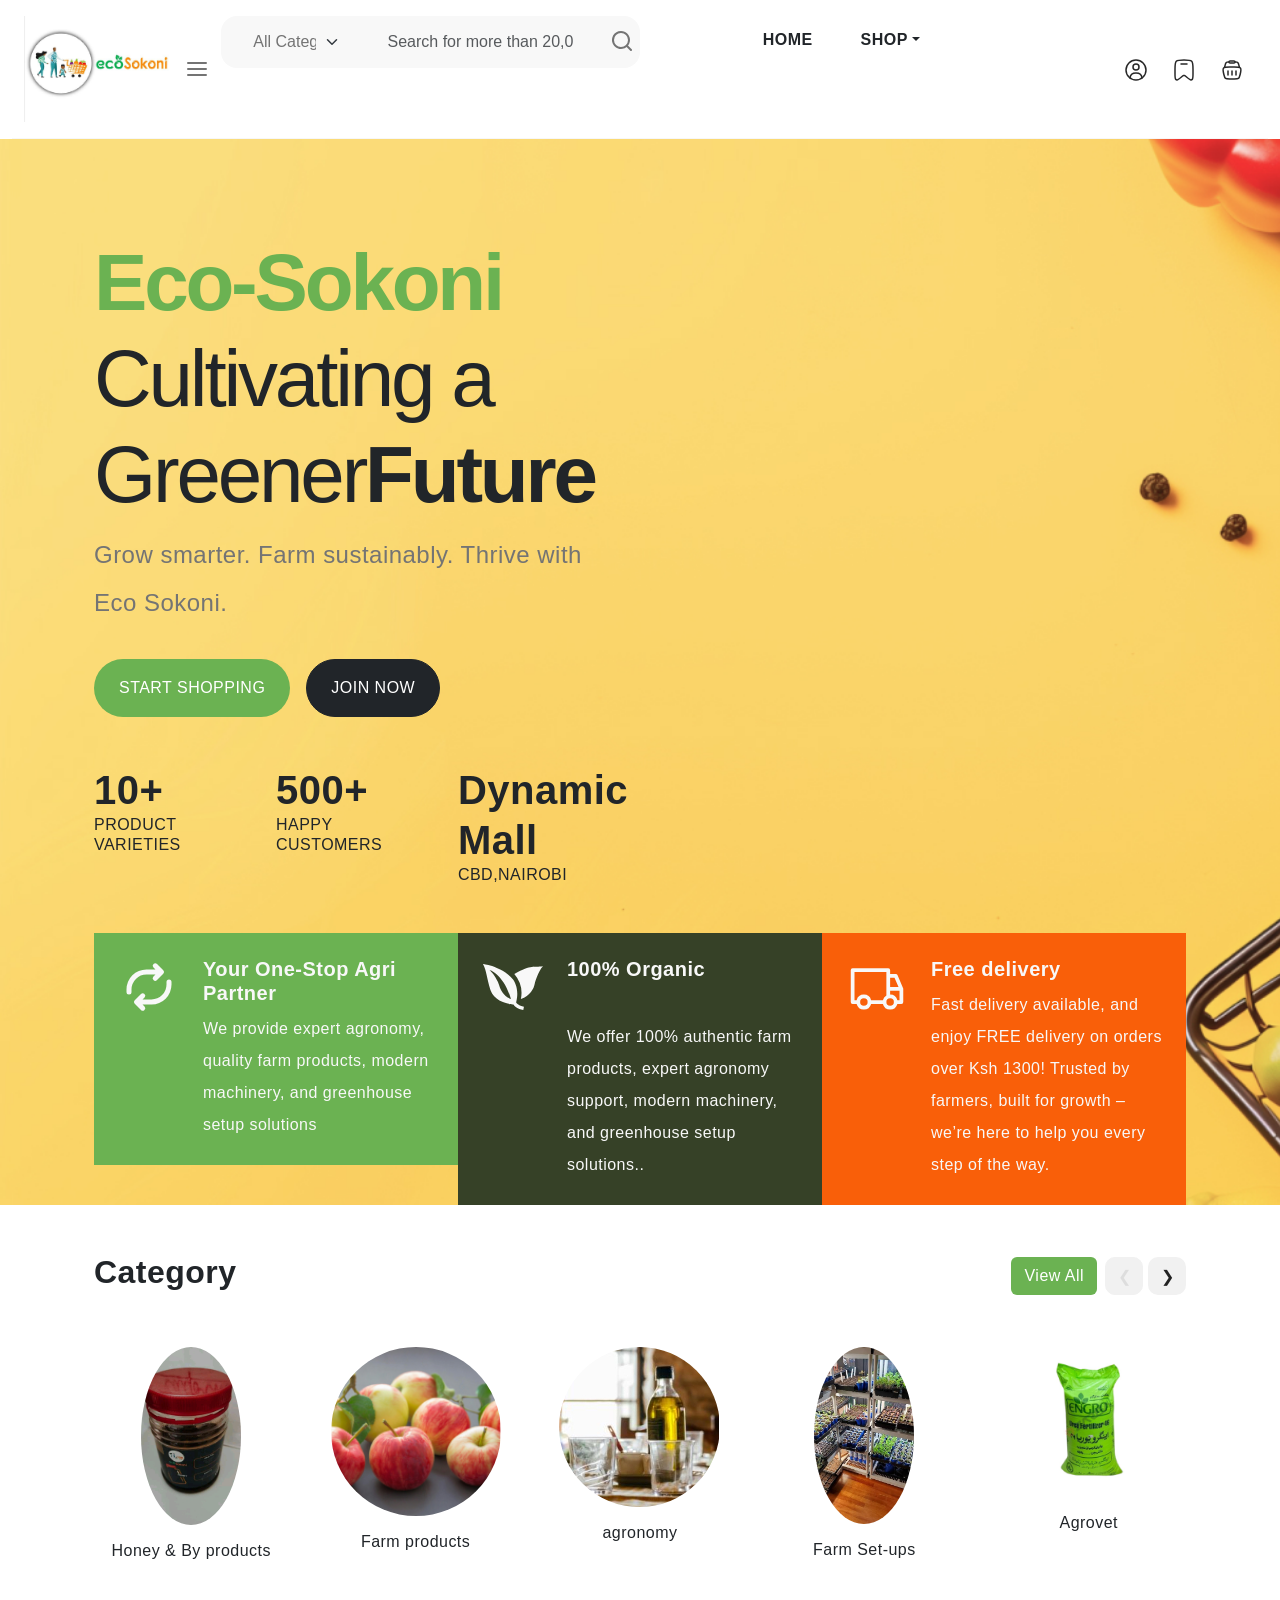
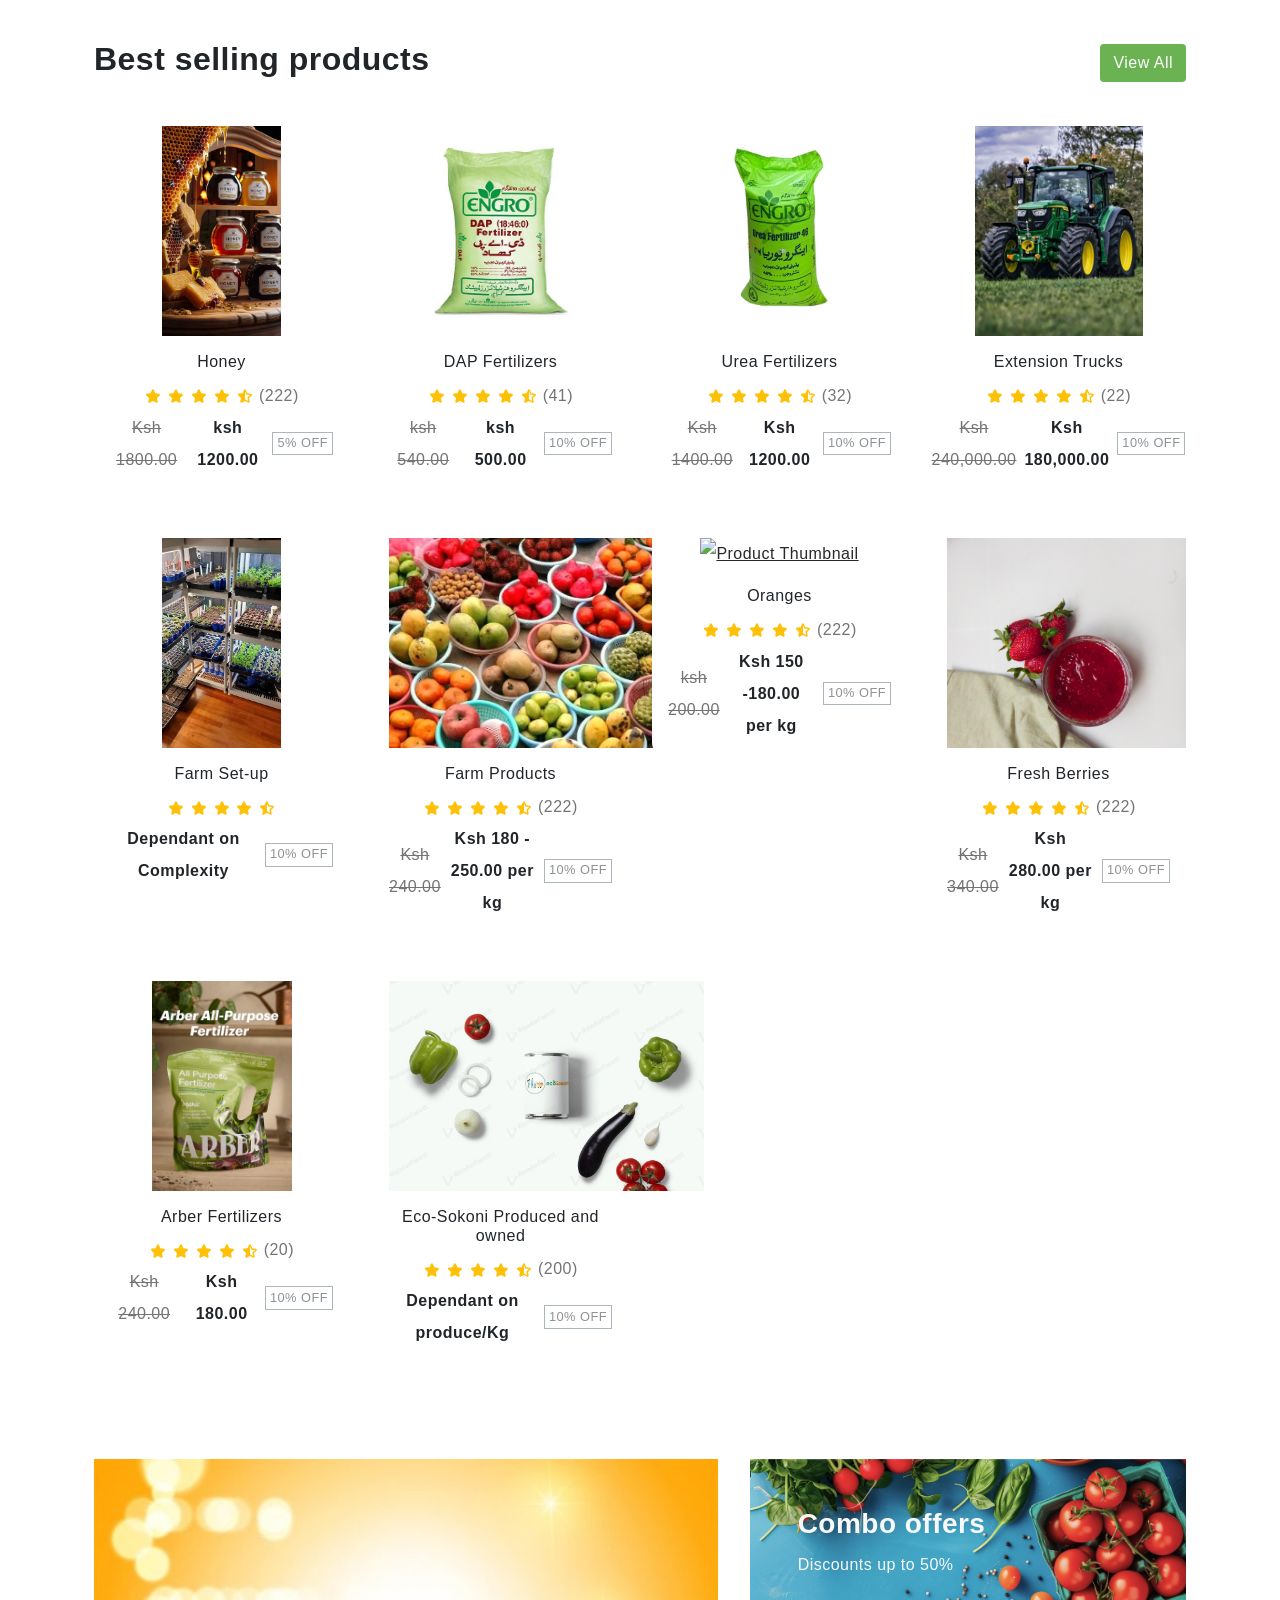
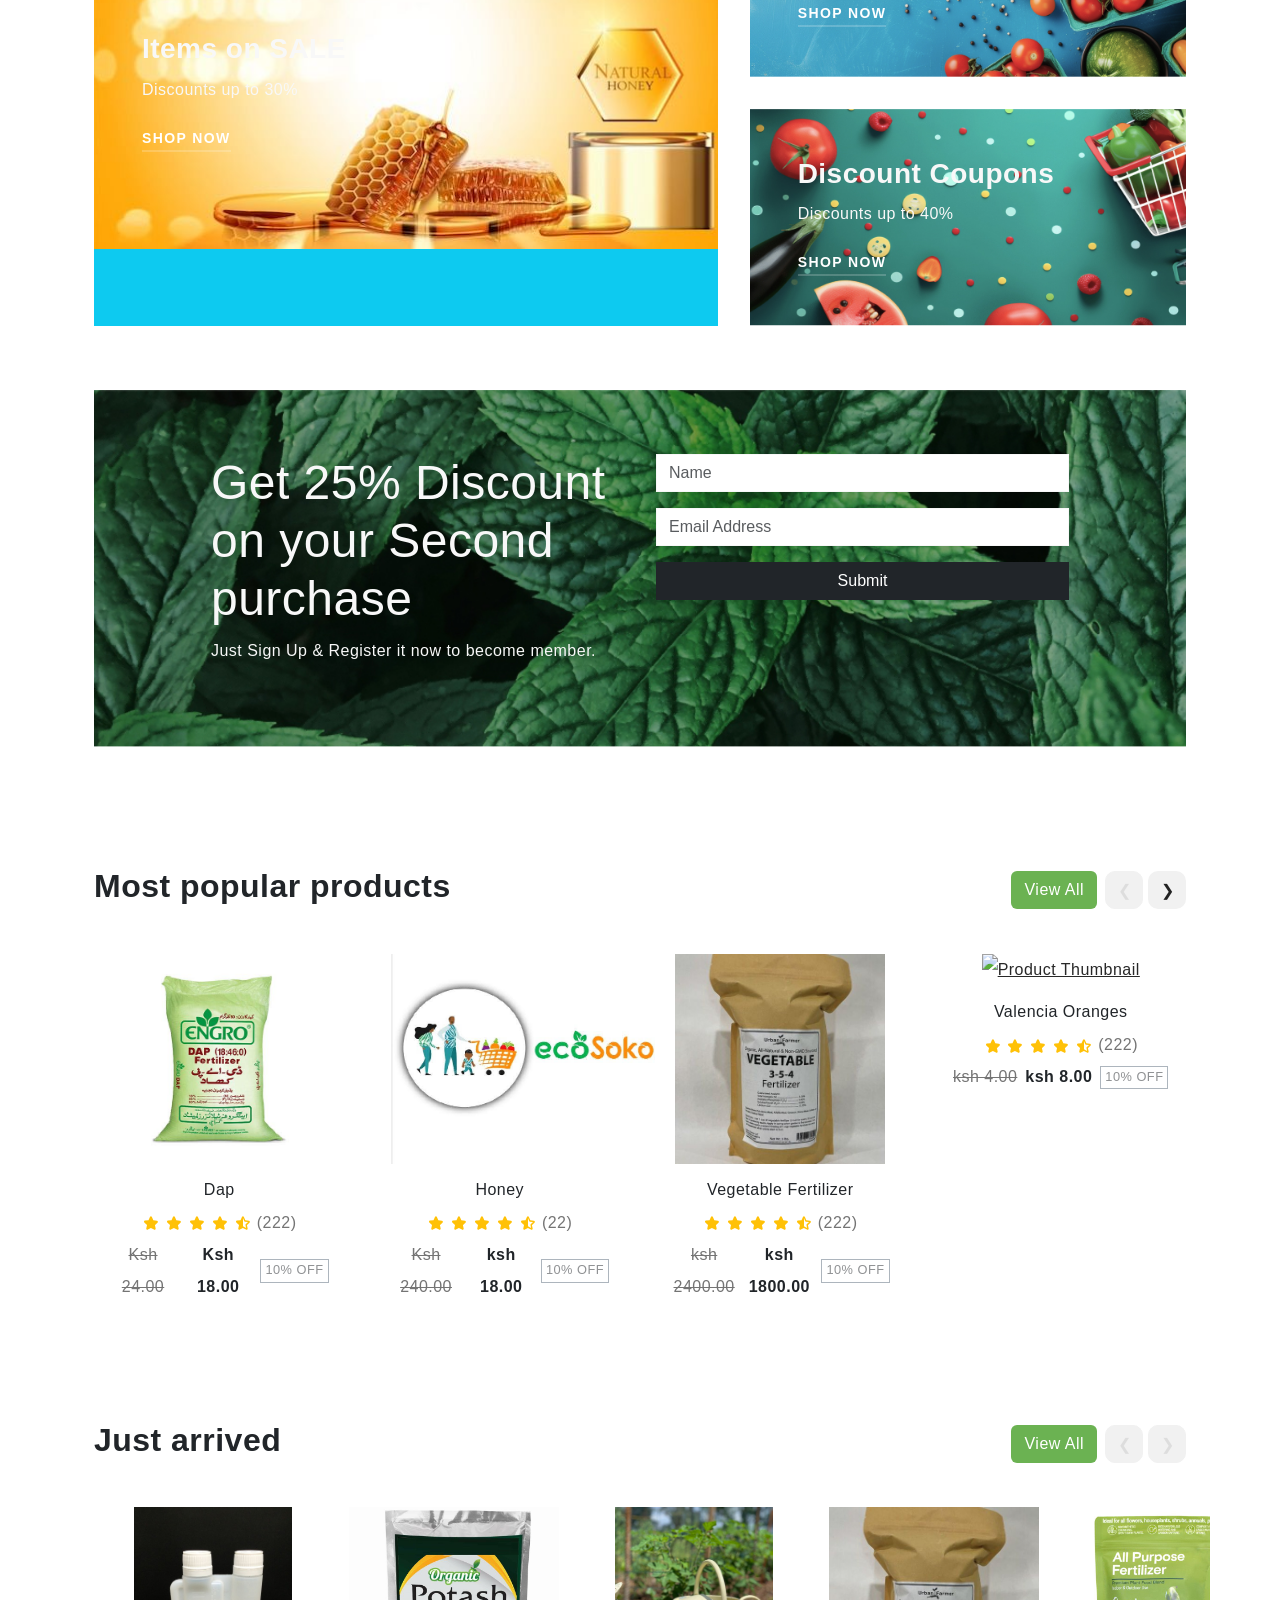
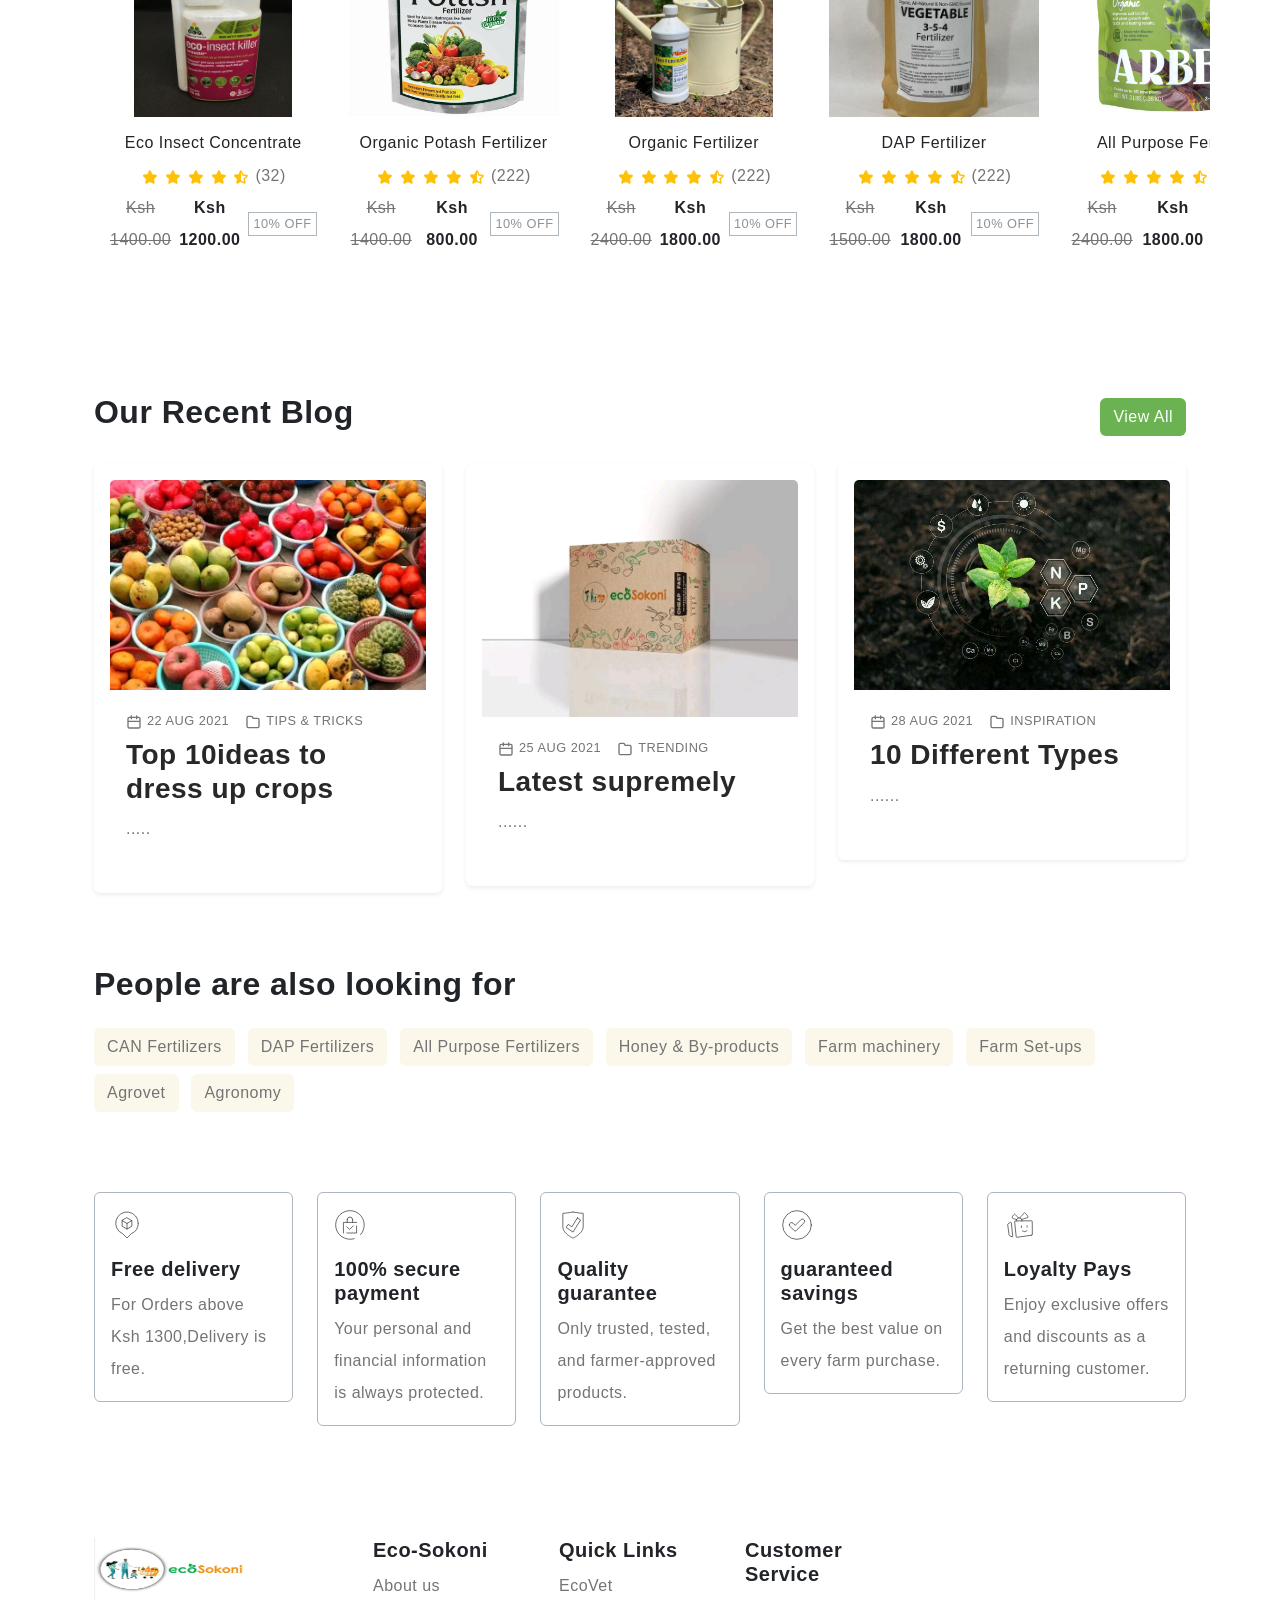
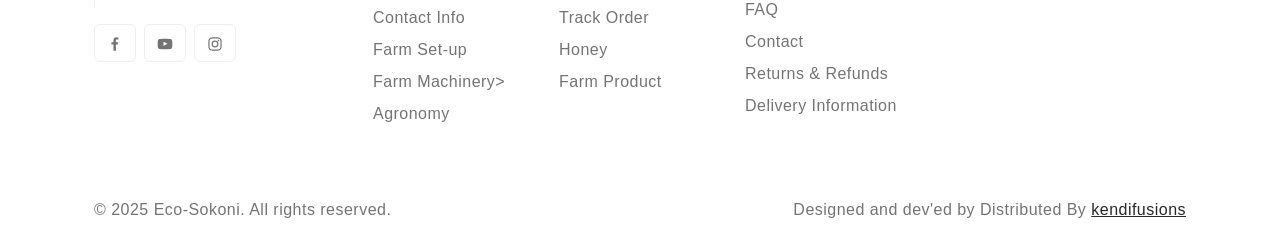
==== index.html @ 6b437567 "eco-sokoni" ====
<!DOCTYPE html>
<html lang="en">
  <head>
    <title>Eco-Sokoni</title>
    <meta charset="utf-8">
    <meta http-equiv="X-UA-Compatible" content="IE=edge">
    <meta name="viewport" content="width=device-width, initial-scale=1.0">
    <meta name="format-detection" content="telephone=no">
    <meta name="apple-mobile-web-app-capable" content="yes">
    <meta name="author" content="">
    <meta name="keywords" content="">
    <meta name="description" content="">

    <link rel="stylesheet" href="https://cdn.jsdelivr.net/npm/swiper@9/swiper-bundle.min.css">
    <link href="https://cdn.jsdelivr.net/npm/bootstrap@5.3.0-alpha3/dist/css/bootstrap.min.css" rel="stylesheet" integrity="sha384-KK94CHFLLe+nY2dmCWGMq91rCGa5gtU4mk92HdvYe+M/SXH301p5ILy+dN9+nJOZ" crossorigin="anonymous">
    <link rel="stylesheet" type="text/css" href="css/vendor.css">
    <link rel="stylesheet" type="text/css" href="css/style.css">

    <link rel="preconnect" href="https://fonts.googleapis.com">
    <link rel="preconnect" href="https://fonts.gstatic.com" crossorigin>
    <link href="https://fonts.googleapis.com/css2?family=Nunito:wght@400;700&family=Open+Sans:ital,wght@0,400;0,700;1,400;1,700&display=swap" rel="stylesheet">

  </head>
  <body>

    <svg xmlns="http://www.w3.org/2000/svg" style="display: none;">
      <defs>
        <symbol xmlns="http://www.w3.org/2000/svg" id="facebook" viewBox="0 0 24 24"><path fill="currentColor" d="M15.12 5.32H17V2.14A26.11 26.11 0 0 0 14.26 2c-2.72 0-4.58 1.66-4.58 4.7v2.62H6.61v3.56h3.07V22h3.68v-9.12h3.06l.46-3.56h-3.52V7.05c0-1.05.28-1.73 1.76-1.73Z"/></symbol>
        <symbol xmlns="http://www.w3.org/2000/svg" id="twitter" viewBox="0 0 24 24"><path fill="currentColor" d="M22.991 3.95a1 1 0 0 0-1.51-.86a7.48 7.48 0 0 1-1.874.794a5.152 5.152 0 0 0-3.374-1.242a5.232 5.232 0 0 0-5.223 5.063a11.032 11.032 0 0 1-6.814-3.924a1.012 1.012 0 0 0-.857-.365a.999.999 0 0 0-.785.5a5.276 5.276 0 0 0-.242 4.769l-.002.001a1.041 1.041 0 0 0-.496.89a3.042 3.042 0 0 0 .027.439a5.185 5.185 0 0 0 1.568 3.312a.998.998 0 0 0-.066.77a5.204 5.204 0 0 0 2.362 2.922a7.465 7.465 0 0 1-3.59.448A1 1 0 0 0 1.45 19.3a12.942 12.942 0 0 0 7.01 2.061a12.788 12.788 0 0 0 12.465-9.363a12.822 12.822 0 0 0 .535-3.646l-.001-.2a5.77 5.77 0 0 0 1.532-4.202Zm-3.306 3.212a.995.995 0 0 0-.234.702c.01.165.009.331.009.488a10.824 10.824 0 0 1-.454 3.08a10.685 10.685 0 0 1-10.546 7.93a10.938 10.938 0 0 1-2.55-.301a9.48 9.48 0 0 0 2.942-1.564a1 1 0 0 0-.602-1.786a3.208 3.208 0 0 1-2.214-.935q.224-.042.445-.105a1 1 0 0 0-.08-1.943a3.198 3.198 0 0 1-2.25-1.726a5.3 5.3 0 0 0 .545.046a1.02 1.02 0 0 0 .984-.696a1 1 0 0 0-.4-1.137a3.196 3.196 0 0 1-1.425-2.673c0-.066.002-.133.006-.198a13.014 13.014 0 0 0 8.21 3.48a1.02 1.02 0 0 0 .817-.36a1 1 0 0 0 .206-.867a3.157 3.157 0 0 1-.087-.729a3.23 3.23 0 0 1 3.226-3.226a3.184 3.184 0 0 1 2.345 1.02a.993.993 0 0 0 .921.298a9.27 9.27 0 0 0 1.212-.322a6.681 6.681 0 0 1-1.026 1.524Z"/></symbol>
        <symbol xmlns="http://www.w3.org/2000/svg" id="youtube" viewBox="0 0 24 24"><path fill="currentColor" d="M23 9.71a8.5 8.5 0 0 0-.91-4.13a2.92 2.92 0 0 0-1.72-1A78.36 78.36 0 0 0 12 4.27a78.45 78.45 0 0 0-8.34.3a2.87 2.87 0 0 0-1.46.74c-.9.83-1 2.25-1.1 3.45a48.29 48.29 0 0 0 0 6.48a9.55 9.55 0 0 0 .3 2a3.14 3.14 0 0 0 .71 1.36a2.86 2.86 0 0 0 1.49.78a45.18 45.18 0 0 0 6.5.33c3.5.05 6.57 0 10.2-.28a2.88 2.88 0 0 0 1.53-.78a2.49 2.49 0 0 0 .61-1a10.58 10.58 0 0 0 .52-3.4c.04-.56.04-3.94.04-4.54ZM9.74 14.85V8.66l5.92 3.11c-1.66.92-3.85 1.96-5.92 3.08Z"/></symbol>
        <symbol xmlns="http://www.w3.org/2000/svg" id="instagram" viewBox="0 0 24 24"><path fill="currentColor" d="M17.34 5.46a1.2 1.2 0 1 0 1.2 1.2a1.2 1.2 0 0 0-1.2-1.2Zm4.6 2.42a7.59 7.59 0 0 0-.46-2.43a4.94 4.94 0 0 0-1.16-1.77a4.7 4.7 0 0 0-1.77-1.15a7.3 7.3 0 0 0-2.43-.47C15.06 2 14.72 2 12 2s-3.06 0-4.12.06a7.3 7.3 0 0 0-2.43.47a4.78 4.78 0 0 0-1.77 1.15a4.7 4.7 0 0 0-1.15 1.77a7.3 7.3 0 0 0-.47 2.43C2 8.94 2 9.28 2 12s0 3.06.06 4.12a7.3 7.3 0 0 0 .47 2.43a4.7 4.7 0 0 0 1.15 1.77a4.78 4.78 0 0 0 1.77 1.15a7.3 7.3 0 0 0 2.43.47C8.94 22 9.28 22 12 22s3.06 0 4.12-.06a7.3 7.3 0 0 0 2.43-.47a4.7 4.7 0 0 0 1.77-1.15a4.85 4.85 0 0 0 1.16-1.77a7.59 7.59 0 0 0 .46-2.43c0-1.06.06-1.4.06-4.12s0-3.06-.06-4.12ZM20.14 16a5.61 5.61 0 0 1-.34 1.86a3.06 3.06 0 0 1-.75 1.15a3.19 3.19 0 0 1-1.15.75a5.61 5.61 0 0 1-1.86.34c-1 .05-1.37.06-4 .06s-3 0-4-.06a5.73 5.73 0 0 1-1.94-.3a3.27 3.27 0 0 1-1.1-.75a3 3 0 0 1-.74-1.15a5.54 5.54 0 0 1-.4-1.9c0-1-.06-1.37-.06-4s0-3 .06-4a5.54 5.54 0 0 1 .35-1.9A3 3 0 0 1 5 5a3.14 3.14 0 0 1 1.1-.8A5.73 5.73 0 0 1 8 3.86c1 0 1.37-.06 4-.06s3 0 4 .06a5.61 5.61 0 0 1 1.86.34a3.06 3.06 0 0 1 1.19.8a3.06 3.06 0 0 1 .75 1.1a5.61 5.61 0 0 1 .34 1.9c.05 1 .06 1.37.06 4s-.01 3-.06 4ZM12 6.87A5.13 5.13 0 1 0 17.14 12A5.12 5.12 0 0 0 12 6.87Zm0 8.46A3.33 3.33 0 1 1 15.33 12A3.33 3.33 0 0 1 12 15.33Z"/></symbol>
        <symbol xmlns="http://www.w3.org/2000/svg" id="amazon" viewBox="0 0 24 24"><path fill="currentColor" d="M1.04 17.52q.1-.16.32-.02a21.308 21.308 0 0 0 10.88 2.9a21.524 21.524 0 0 0 7.74-1.46q.1-.04.29-.12t.27-.12a.356.356 0 0 1 .47.12q.17.24-.11.44q-.36.26-.92.6a14.99 14.99 0 0 1-3.84 1.58A16.175 16.175 0 0 1 12 22a16.017 16.017 0 0 1-5.9-1.09a16.246 16.246 0 0 1-4.98-3.07a.273.273 0 0 1-.12-.2a.215.215 0 0 1 .04-.12Zm6.02-5.7a4.036 4.036 0 0 1 .68-2.36A4.197 4.197 0 0 1 9.6 7.98a10.063 10.063 0 0 1 2.66-.66q.54-.06 1.76-.16v-.34a3.562 3.562 0 0 0-.28-1.72a1.5 1.5 0 0 0-1.32-.6h-.16a2.189 2.189 0 0 0-1.14.42a1.64 1.64 0 0 0-.62 1a.508.508 0 0 1-.4.46L7.8 6.1q-.34-.08-.34-.36a.587.587 0 0 1 .02-.14a3.834 3.834 0 0 1 1.67-2.64A6.268 6.268 0 0 1 12.26 2h.5a5.054 5.054 0 0 1 3.56 1.18a3.81 3.81 0 0 1 .37.43a3.875 3.875 0 0 1 .27.41a2.098 2.098 0 0 1 .18.52q.08.34.12.47a2.856 2.856 0 0 1 .06.56q.02.43.02.51v4.84a2.868 2.868 0 0 0 .15.95a2.475 2.475 0 0 0 .29.62q.14.19.46.61a.599.599 0 0 1 .12.32a.346.346 0 0 1-.16.28q-1.66 1.44-1.8 1.56a.557.557 0 0 1-.58.04q-.28-.24-.49-.46t-.3-.32a4.466 4.466 0 0 1-.29-.39q-.2-.29-.28-.39a4.91 4.91 0 0 1-2.2 1.52a6.038 6.038 0 0 1-1.68.2a3.505 3.505 0 0 1-2.53-.95a3.553 3.553 0 0 1-.99-2.69Zm3.44-.4a1.895 1.895 0 0 0 .39 1.25a1.294 1.294 0 0 0 1.05.47a1.022 1.022 0 0 0 .17-.02a1.022 1.022 0 0 1 .15-.02a2.033 2.033 0 0 0 1.3-1.08a3.13 3.13 0 0 0 .33-.83a3.8 3.8 0 0 0 .12-.73q.01-.28.01-.92v-.5a7.287 7.287 0 0 0-1.76.16a2.144 2.144 0 0 0-1.76 2.22Zm8.4 6.44a.626.626 0 0 1 .12-.16a3.14 3.14 0 0 1 .96-.46a6.52 6.52 0 0 1 1.48-.22a1.195 1.195 0 0 1 .38.02q.9.08 1.08.3a.655.655 0 0 1 .08.36v.14a4.56 4.56 0 0 1-.38 1.65a3.84 3.84 0 0 1-1.06 1.53a.302.302 0 0 1-.18.08a.177.177 0 0 1-.08-.02q-.12-.06-.06-.22a7.632 7.632 0 0 0 .74-2.42a.513.513 0 0 0-.08-.32q-.2-.24-1.12-.24q-.34 0-.8.04q-.5.06-.92.12a.232.232 0 0 1-.16-.04a.065.065 0 0 1-.02-.08a.153.153 0 0 1 .02-.06Z"/></symbol>

        <symbol xmlns="http://www.w3.org/2000/svg" id="menu" viewBox="0 0 24 24"><path fill="currentColor" d="M2 6a1 1 0 0 1 1-1h18a1 1 0 1 1 0 2H3a1 1 0 0 1-1-1m0 6.032a1 1 0 0 1 1-1h18a1 1 0 1 1 0 2H3a1 1 0 0 1-1-1m1 5.033a1 1 0 1 0 0 2h18a1 1 0 0 0 0-2z"/></symbol>
        <symbol xmlns="http://www.w3.org/2000/svg" id="link" viewBox="0 0 24 24"><path fill="currentColor" d="M12 19a1 1 0 1 0-1-1a1 1 0 0 0 1 1Zm5 0a1 1 0 1 0-1-1a1 1 0 0 0 1 1Zm0-4a1 1 0 1 0-1-1a1 1 0 0 0 1 1Zm-5 0a1 1 0 1 0-1-1a1 1 0 0 0 1 1Zm7-12h-1V2a1 1 0 0 0-2 0v1H8V2a1 1 0 0 0-2 0v1H5a3 3 0 0 0-3 3v14a3 3 0 0 0 3 3h14a3 3 0 0 0 3-3V6a3 3 0 0 0-3-3Zm1 17a1 1 0 0 1-1 1H5a1 1 0 0 1-1-1v-9h16Zm0-11H4V6a1 1 0 0 1 1-1h1v1a1 1 0 0 0 2 0V5h8v1a1 1 0 0 0 2 0V5h1a1 1 0 0 1 1 1ZM7 15a1 1 0 1 0-1-1a1 1 0 0 0 1 1Zm0 4a1 1 0 1 0-1-1a1 1 0 0 0 1 1Z"/></symbol>
        <symbol xmlns="http://www.w3.org/2000/svg" id="arrow-right" viewBox="0 0 24 24"><path fill="currentColor" d="M17.92 11.62a1 1 0 0 0-.21-.33l-5-5a1 1 0 0 0-1.42 1.42l3.3 3.29H7a1 1 0 0 0 0 2h7.59l-3.3 3.29a1 1 0 0 0 0 1.42a1 1 0 0 0 1.42 0l5-5a1 1 0 0 0 .21-.33a1 1 0 0 0 0-.76Z"/></symbol>
        <symbol xmlns="http://www.w3.org/2000/svg" id="category" viewBox="0 0 24 24"><path fill="currentColor" d="M19 5.5h-6.28l-.32-1a3 3 0 0 0-2.84-2H5a3 3 0 0 0-3 3v13a3 3 0 0 0 3 3h14a3 3 0 0 0 3-3v-10a3 3 0 0 0-3-3Zm1 13a1 1 0 0 1-1 1H5a1 1 0 0 1-1-1v-13a1 1 0 0 1 1-1h4.56a1 1 0 0 1 .95.68l.54 1.64a1 1 0 0 0 .95.68h7a1 1 0 0 1 1 1Z"/></symbol>
        <symbol xmlns="http://www.w3.org/2000/svg" id="calendar" viewBox="0 0 24 24"><path fill="currentColor" d="M19 4h-2V3a1 1 0 0 0-2 0v1H9V3a1 1 0 0 0-2 0v1H5a3 3 0 0 0-3 3v12a3 3 0 0 0 3 3h14a3 3 0 0 0 3-3V7a3 3 0 0 0-3-3Zm1 15a1 1 0 0 1-1 1H5a1 1 0 0 1-1-1v-7h16Zm0-9H4V7a1 1 0 0 1 1-1h2v1a1 1 0 0 0 2 0V6h6v1a1 1 0 0 0 2 0V6h2a1 1 0 0 1 1 1Z"/></symbol>
        <symbol xmlns="http://www.w3.org/2000/svg" id="heart" viewBox="0 0 24 24"><path fill="currentColor" d="M20.16 4.61A6.27 6.27 0 0 0 12 4a6.27 6.27 0 0 0-8.16 9.48l7.45 7.45a1 1 0 0 0 1.42 0l7.45-7.45a6.27 6.27 0 0 0 0-8.87Zm-1.41 7.46L12 18.81l-6.75-6.74a4.28 4.28 0 0 1 3-7.3a4.25 4.25 0 0 1 3 1.25a1 1 0 0 0 1.42 0a4.27 4.27 0 0 1 6 6.05Z"/></symbol>
        <symbol xmlns="http://www.w3.org/2000/svg" id="plus" viewBox="0 0 24 24"><path fill="currentColor" d="M19 11h-6V5a1 1 0 0 0-2 0v6H5a1 1 0 0 0 0 2h6v6a1 1 0 0 0 2 0v-6h6a1 1 0 0 0 0-2Z"/></symbol>
        <symbol xmlns="http://www.w3.org/2000/svg" id="minus" viewBox="0 0 24 24"><path fill="currentColor" d="M19 11H5a1 1 0 0 0 0 2h14a1 1 0 0 0 0-2Z"/></symbol>
        <symbol xmlns="http://www.w3.org/2000/svg" id="cart" viewBox="0 0 24 24"><path fill="currentColor" d="M8.5 19a1.5 1.5 0 1 0 1.5 1.5A1.5 1.5 0 0 0 8.5 19ZM19 16H7a1 1 0 0 1 0-2h8.491a3.013 3.013 0 0 0 2.885-2.176l1.585-5.55A1 1 0 0 0 19 5H6.74a3.007 3.007 0 0 0-2.82-2H3a1 1 0 0 0 0 2h.921a1.005 1.005 0 0 1 .962.725l.155.545v.005l1.641 5.742A3 3 0 0 0 7 18h12a1 1 0 0 0 0-2Zm-1.326-9l-1.22 4.274a1.005 1.005 0 0 1-.963.726H8.754l-.255-.892L7.326 7ZM16.5 19a1.5 1.5 0 1 0 1.5 1.5a1.5 1.5 0 0 0-1.5-1.5Z"/></symbol>
        <symbol xmlns="http://www.w3.org/2000/svg" id="check" viewBox="0 0 24 24"><path fill="currentColor" d="M18.71 7.21a1 1 0 0 0-1.42 0l-7.45 7.46l-3.13-3.14A1 1 0 1 0 5.29 13l3.84 3.84a1 1 0 0 0 1.42 0l8.16-8.16a1 1 0 0 0 0-1.47Z"/></symbol>
        <symbol xmlns="http://www.w3.org/2000/svg" id="trash" viewBox="0 0 24 24"><path fill="currentColor" d="M10 18a1 1 0 0 0 1-1v-6a1 1 0 0 0-2 0v6a1 1 0 0 0 1 1ZM20 6h-4V5a3 3 0 0 0-3-3h-2a3 3 0 0 0-3 3v1H4a1 1 0 0 0 0 2h1v11a3 3 0 0 0 3 3h8a3 3 0 0 0 3-3V8h1a1 1 0 0 0 0-2ZM10 5a1 1 0 0 1 1-1h2a1 1 0 0 1 1 1v1h-4Zm7 14a1 1 0 0 1-1 1H8a1 1 0 0 1-1-1V8h10Zm-3-1a1 1 0 0 0 1-1v-6a1 1 0 0 0-2 0v6a1 1 0 0 0 1 1Z"/></symbol>
        <symbol xmlns="http://www.w3.org/2000/svg" id="search" viewBox="0 0 24 24"><path fill="currentColor" d="M21.71 20.29L18 16.61A9 9 0 1 0 16.61 18l3.68 3.68a1 1 0 0 0 1.42 0a1 1 0 0 0 0-1.39ZM11 18a7 7 0 1 1 7-7a7 7 0 0 1-7 7Z"/></symbol>
        <symbol xmlns="http://www.w3.org/2000/svg" id="close" viewBox="0 0 15 15"><path fill="currentColor" d="M7.953 3.788a.5.5 0 0 0-.906 0L6.08 5.85l-2.154.33a.5.5 0 0 0-.283.843l1.574 1.613l-.373 2.284a.5.5 0 0 0 .736.518l1.92-1.063l1.921 1.063a.5.5 0 0 0 .736-.519l-.373-2.283l1.574-1.613a.5.5 0 0 0-.283-.844L8.921 5.85l-.968-2.062Z"/></symbol>
        
        <symbol xmlns="http://www.w3.org/2000/svg" id="package" viewBox="0 0 48 48"><path fill="none" stroke="currentColor" stroke-linecap="round" stroke-linejoin="round" d="m24 13.264l7.288 4.21L24 21.681l-7.288-4.209Z"/><path fill="none" stroke="currentColor" stroke-linecap="round" stroke-linejoin="round" d="M16.712 17.473v8.418L24 30.101l7.288-4.21v-8.418M24 30.1v-8.418"/><path fill="none" stroke="currentColor" stroke-linecap="round" stroke-linejoin="round" d="M40.905 21.405a16.905 16.905 0 1 0-23.389 15.611L24 43.5l6.484-6.484a16.906 16.906 0 0 0 10.42-15.611"/></symbol>
        <symbol xmlns="http://www.w3.org/2000/svg" id="secure" viewBox="0 0 48 48"><path fill="none" stroke="currentColor" stroke-linecap="round" stroke-linejoin="round" d="M14.134 36V20.11h19.732M19.279 36h14.587V25.45"/><path fill="none" stroke="currentColor" stroke-linecap="round" stroke-linejoin="round" d="m19.246 26.606l4.135 4.135l5.373-5.372m-8.934-9.282a4.087 4.087 0 1 1 8.174 0m0 0v4.023m-8.172-4.108v4.108"/><path fill="none" stroke="currentColor" stroke-linecap="round" stroke-linejoin="round" d="M30.288 44.566a21.516 21.516 0 1 1 9.69-6.18"/></symbol>
        <symbol xmlns="http://www.w3.org/2000/svg" id="quality" viewBox="0 0 48 48"><path fill="none" stroke="currentColor" stroke-linecap="round" stroke-linejoin="round" d="m30.59 13.45l4.77 2.94L24 34.68l-10.33-7l3.11-4.6l5.52 3.71l8.26-13.38Z"/><path fill="none" stroke="currentColor" stroke-linecap="round" stroke-linejoin="round" d="M24 4.5s-11.26 2-15.25 2v20a11.16 11.16 0 0 0 .8 4.1a15 15 0 0 0 2 3.61a22 22 0 0 0 2.81 3.07a34.47 34.47 0 0 0 3 2.48a34 34 0 0 0 2.89 1.86c1 .59 1.71 1 2.13 1.19l1 .49a1.44 1.44 0 0 0 1.24 0l1-.49c.42-.2 1.13-.6 2.13-1.19a34 34 0 0 0 2.89-1.86a34.47 34.47 0 0 0 3-2.48a22 22 0 0 0 2.81-3.07a15 15 0 0 0 2-3.61a11.16 11.16 0 0 0 .8-4.1v-20c-3.99.03-15.25-2-15.25-2"/></symbol>
        <symbol xmlns="http://www.w3.org/2000/svg" id="savings" viewBox="0 0 48 48"><circle cx="24" cy="24" r="21.5" fill="none" stroke="currentColor" stroke-linecap="round" stroke-linejoin="round"/><path fill="none" stroke="currentColor" stroke-linecap="round" stroke-linejoin="round" d="M12.5 23.684a3.298 3.298 0 0 1 5.63-2.332l3.212 3.212h0l8.53-8.53a3.298 3.298 0 0 1 5.628 2.333h0c0 .875-.348 1.714-.966 2.333L22.983 32.25a2.321 2.321 0 0 1-3.283 0l-6.234-6.233a3.298 3.298 0 0 1-.966-2.333"/></symbol>
        <symbol xmlns="http://www.w3.org/2000/svg" id="offers" viewBox="0 0 48 48"><path fill="none" stroke="currentColor" stroke-linecap="round" stroke-linejoin="round" d="m41.556 39.297l-22.022 3.11a1.097 1.097 0 0 1-1.245-.97l-2.352-22.311a1.097 1.097 0 0 1 1.08-1.213l24.238-.229a1.097 1.097 0 0 1 1.108 1.09l.137 19.429c.004.55-.4 1.017-.944 1.094M26.1 25.258v2.579m8.494-2.731v2.175"/><path fill="none" stroke="currentColor" stroke-linecap="round" stroke-linejoin="round" d="M34.343 32.346c-1.437.828-1.926 1.198-2.774 1.988c-1.19-.457-2.284-1.228-3.797-1.456m-15.953 8.721l-3.49-1.6a1.12 1.12 0 0 1-.643-.863L5.511 23.593c-.056-.4.108-.8.43-1.046l3.15-2.406a1.257 1.257 0 0 1 2.014.874l1.966 19.69a.887.887 0 0 1-1.252.894m11.989-28.112c.214-.456.964-1.716 2.76-3.618c3.108-3.323 4.26-4.288 4.26-4.288s1.42.75 3.27 3.109c1.876 2.358 1.93 3.832 1.93 3.832s.67-.08-4.797 1.688c-3.055.991-4.368 1.152-4.931 1.152"/><path fill="none" stroke="currentColor" stroke-linecap="round" stroke-linejoin="round" d="M26.97 17.828v-.054c0-.884-.241-1.715-.67-2.412c-.563-.91-1.447-1.608-2.492-1.876a3.58 3.58 0 0 0-1.072-.16c-.429 0-.858.053-1.233.214c-1.152.348-2.063 1.18-2.573 2.278a4.747 4.747 0 0 0-.428 1.956v.134"/><path fill="none" stroke="currentColor" stroke-linecap="round" stroke-linejoin="round" d="M18.93 15.818c-.562-.107-1.5-.349-3.135-.884c-2.304-.75-3.43-1.528-3.43-1.528s-.456-1.393 1.045-3.296s2.653-2.52 2.653-2.52s.911.778 3.43 3.485c1.26 1.313 1.796 2.09 2.01 2.465h.027"/></symbol>
        
        <symbol xmlns="http://www.w3.org/2000/svg" id="delivery" viewBox="0 0 32 32"><path fill="currentColor" d="m29.92 16.61l-3-7A1 1 0 0 0 26 9h-3V7a1 1 0 0 0-1-1H3a1 1 0 0 0-1 1v17a1 1 0 0 0 1 1h2.14a4 4 0 0 0 7.72 0h6.28a4 4 0 0 0 7.72 0H29a1 1 0 0 0 1-1v-7a1 1 0 0 0-.08-.39M23 11h2.34l2.14 5H23ZM9 26a2 2 0 1 1 2-2a2 2 0 0 1-2 2m10.14-3h-6.28a4 4 0 0 0-7.72 0H4V8h17v12.56A4 4 0 0 0 19.14 23M23 26a2 2 0 1 1 2-2a2 2 0 0 1-2 2m5-3h-1.14A4 4 0 0 0 23 20v-2h5Z"/></symbol>
        <symbol xmlns="http://www.w3.org/2000/svg" id="organic" viewBox="0 0 24 24"><path fill="currentColor" d="M0 2.84c1.402 2.71 1.445 5.241 2.977 10.4c1.855 5.341 8.703 5.701 9.21 5.711c.46.726 1.513 1.704 3.926 2.21l.268-1.272c-2.082-.436-2.844-1.239-3.106-1.68l-.005.006c.087-.484 1.523-5.377-1.323-9.352C7.182 3.583 0 2.84 0 2.84m24 .84c-3.898.611-4.293-.92-11.473 3.093a11.879 11.879 0 0 1 2.625 10.05c3.723-1.486 5.166-3.976 5.606-6.466c0 0 1.27-4.716 3.242-6.677M12.527 6.773l-.002-.002v.004zM2.643 5.22s5.422 1.426 8.543 11.543c-2.945-.889-4.203-3.796-4.63-5.168h.006a15.863 15.863 0 0 0-3.92-6.375z"/></symbol>
        <symbol xmlns="http://www.w3.org/2000/svg" id="fresh" viewBox="0 0 24 24"><g fill="none"><path d="M24 0v24H0V0zM12.594 23.258l-.012.002l-.071.035l-.02.004l-.014-.004l-.071-.036c-.01-.003-.019 0-.024.006l-.004.01l-.017.428l.005.02l.01.013l.104.074l.015.004l.012-.004l.104-.074l.012-.016l.004-.017l-.017-.427c-.002-.01-.009-.017-.016-.018m.264-.113l-.014.002l-.184.093l-.01.01l-.003.011l.018.43l.005.012l.008.008l.201.092c.012.004.023 0 .029-.008l.004-.014l-.034-.614c-.003-.012-.01-.02-.02-.022m-.715.002a.023.023 0 0 0-.027.006l-.006.014l-.034.614c0 .012.007.02.017.024l.015-.002l.201-.093l.01-.008l.003-.011l.018-.43l-.003-.012l-.01-.01z"/><path fill="currentColor" d="M20 9a1 1 0 0 1 1 1v1a8 8 0 0 1-8 8H9.414l.793.793a1 1 0 0 1-1.414 1.414l-2.496-2.496a.997.997 0 0 1-.287-.567L6 17.991a.996.996 0 0 1 .237-.638l.056-.06l2.5-2.5a1 1 0 0 1 1.414 1.414L9.414 17H13a6 6 0 0 0 6-6v-1a1 1 0 0 1 1-1m-4.793-6.207l2.5 2.5a1 1 0 0 1 0 1.414l-2.5 2.5a1 1 0 1 1-1.414-1.414L14.586 7H11a6 6 0 0 0-6 6v1a1 1 0 1 1-2 0v-1a8 8 0 0 1 8-8h3.586l-.793-.793a1 1 0 0 1 1.414-1.414"/></g></symbol>

        <symbol xmlns="http://www.w3.org/2000/svg" id="star-full" viewBox="0 0 24 24"><path fill="currentColor" d="m3.1 11.3l3.6 3.3l-1 4.6c-.1.6.1 1.2.6 1.5c.2.2.5.3.8.3c.2 0 .4 0 .6-.1c0 0 .1 0 .1-.1l4.1-2.3l4.1 2.3s.1 0 .1.1c.5.2 1.1.2 1.5-.1c.5-.3.7-.9.6-1.5l-1-4.6c.4-.3 1-.9 1.6-1.5l1.9-1.7l.1-.1c.4-.4.5-1 .3-1.5s-.6-.9-1.2-1h-.1l-4.7-.5l-1.9-4.3s0-.1-.1-.1c-.1-.7-.6-1-1.1-1c-.5 0-1 .3-1.3.8c0 0 0 .1-.1.1L8.7 8.2L4 8.7h-.1c-.5.1-1 .5-1.2 1c-.1.6 0 1.2.4 1.6"/></symbol>
        <symbol xmlns="http://www.w3.org/2000/svg" id="star-half" viewBox="0 0 24 24"><path fill="currentColor" d="m3.1 11.3l3.6 3.3l-1 4.6c-.1.6.1 1.2.6 1.5c.2.2.5.3.8.3c.2 0 .4 0 .6-.1c0 0 .1 0 .1-.1l4.1-2.3l4.1 2.3s.1 0 .1.1c.5.2 1.1.2 1.5-.1c.5-.3.7-.9.6-1.5l-1-4.6c.4-.3 1-.9 1.6-1.5l1.9-1.7l.1-.1c.4-.4.5-1 .3-1.5s-.6-.9-1.2-1h-.1l-4.7-.5l-1.9-4.3s0-.1-.1-.1c-.1-.7-.6-1-1.1-1c-.5 0-1 .3-1.3.8c0 0 0 .1-.1.1L8.7 8.2L4 8.7h-.1c-.5.1-1 .5-1.2 1c-.1.6 0 1.2.4 1.6m8.9 5V5.8l1.7 3.8c.1.3.5.5.8.6l4.2.5l-3.1 2.8c-.3.2-.4.6-.3 1c0 .2.5 2.2.8 4.1l-3.6-2.1c-.2-.2-.3-.2-.5-.2"/></symbol>

        <symbol xmlns="http://www.w3.org/2000/svg" id="user" viewBox="0 0 24 24"><g fill="none" stroke="currentColor" stroke-width="1.5"><circle cx="12" cy="9" r="3"/><circle cx="12" cy="12" r="10"/><path stroke-linecap="round" d="M17.97 20c-.16-2.892-1.045-5-5.97-5s-5.81 2.108-5.97 5"/></g></symbol>
        <symbol xmlns="http://www.w3.org/2000/svg" id="wishlist" viewBox="0 0 24 24"><g fill="none" stroke="currentColor" stroke-width="1.5"><path d="M21 16.09v-4.992c0-4.29 0-6.433-1.318-7.766C18.364 2 16.242 2 12 2C7.757 2 5.636 2 4.318 3.332C3 4.665 3 6.81 3 11.098v4.993c0 3.096 0 4.645.734 5.321c.35.323.792.526 1.263.58c.987.113 2.14-.907 4.445-2.946c1.02-.901 1.529-1.352 2.118-1.47c.29-.06.59-.06.88 0c.59.118 1.099.569 2.118 1.47c2.305 2.039 3.458 3.059 4.445 2.945c.47-.053.913-.256 1.263-.579c.734-.676.734-2.224.734-5.321Z"/><path stroke-linecap="round" d="M15 6H9"/></g></symbol>
        <symbol xmlns="http://www.w3.org/2000/svg" id="shopping-bag" viewBox="0 0 24 24"><g fill="none" stroke="currentColor" stroke-width="1.5"><path d="M3.864 16.455c-.858-3.432-1.287-5.147-.386-6.301C4.378 9 6.148 9 9.685 9h4.63c3.538 0 5.306 0 6.207 1.154c.901 1.153.472 2.87-.386 6.301c-.546 2.183-.818 3.274-1.632 3.91c-.814.635-1.939.635-4.189.635h-4.63c-2.25 0-3.375 0-4.189-.635c-.814-.636-1.087-1.727-1.632-3.91Z"/><path d="m19.5 9.5l-.71-2.605c-.274-1.005-.411-1.507-.692-1.886A2.5 2.5 0 0 0 17 4.172C16.56 4 16.04 4 15 4M4.5 9.5l.71-2.605c.274-1.005.411-1.507.692-1.886A2.5 2.5 0 0 1 7 4.172C7.44 4 7.96 4 9 4"/><path d="M9 4a1 1 0 0 1 1-1h4a1 1 0 1 1 0 2h-4a1 1 0 0 1-1-1Z"/><path stroke-linecap="round" stroke-linejoin="round" d="M8 13v4m8-4v4m-4-4v4"/></g></symbol>

        <symbol xmlns="http://www.w3.org/2000/svg" id="Honey" viewBox="0 0 48 48"><g fill="currentColor" fill-rule="evenodd" clip-rule="evenodd"><path d="M18.88 7.566a1 1 0 0 1 1 1v6.6a1 1 0 1 1-2 0v-6.6a1 1 0 0 1 1-1"/><path d="M11.78 13.905c1.13-.27 2.283-.065 3.48.553c.975.505 1.667.736 2.206.847c.538.112.966.114 1.483.114v2h-.02c-.516 0-1.12 0-1.868-.155c-.757-.157-1.622-.462-2.72-1.03c-.878-.453-1.54-.517-2.096-.384c-.584.14-1.201.53-1.912 1.264c-1.632 1.688-2.139 3.426-2.316 4.762c-.1 1.644.197 4.89 1.668 8.063c.5 1.08 1.21 2.57 2.076 3.737c.432.582.866 1.03 1.283 1.306c.405.267.741.34 1.046.288c3.123-.538 3.71-.551 4.319-.551h1.037v2H18.38c-.422 0-.92 0-3.95.522c-.94.162-1.787-.127-2.488-.59c-.689-.455-1.284-1.106-1.787-1.783c-1.005-1.353-1.791-3.024-2.284-4.088c-1.638-3.532-1.972-7.137-1.848-9.064l.003-.032l.004-.032c.212-1.644.844-3.839 2.866-5.928c.845-.874 1.783-1.556 2.885-1.82"/><path d="M14.64 11.41c1.496 1.431 2.307 3.166 2.307 4.51a1 1 0 1 0 2 0c0-2.05-1.168-4.275-2.925-5.956C14.244 8.265 11.743 7 8.896 7a1 1 0 0 0 0 2c2.244 0 4.268.999 5.743 2.41"/><path d="M8.574 7.009a1 1 0 0 1 1.116.868c.492 3.93 3.945 6 6.734 7.115a1 1 0 0 1-.743 1.857c-2.869-1.147-7.335-3.604-7.975-8.724a1 1 0 0 1 .868-1.116m17.188 6.894c-1.152-.264-2.334-.066-3.57.548c-1.02.506-1.747.74-2.317.853c-.57.113-1.022.115-1.56.115a1 1 0 0 0 0 2h.019c.537 0 1.16 0 1.93-.153c.781-.155 1.676-.458 2.816-1.024c.924-.458 1.632-.528 2.236-.39c.626.144 1.277.542 2.017 1.277c1.716 1.703 2.235 3.452 2.414 4.784a1 1 0 0 0 1.982-.266c-.222-1.653-.884-3.85-2.987-5.938c-.881-.874-1.85-1.548-2.98-1.806m.945 20.377a1 1 0 0 0-1.414.027c-.757.786-1.393 1.05-1.931.962c-3.252-.538-3.86-.55-4.485-.55a1 1 0 0 0 0 2h.028c.447 0 .967 0 4.13.523c1.522.252 2.785-.599 3.699-1.548a1 1 0 0 0-.027-1.415"/><path d="M32.65 16.103c-1.003 1.81-1.263 3.709-.864 4.992a1 1 0 1 1-1.91.594c-.609-1.959-.153-4.43 1.025-6.556c1.193-2.152 3.206-4.101 5.925-4.947a1 1 0 1 1 .594 1.91c-2.143.666-3.78 2.222-4.77 4.007"/><path d="M34.719 17.379c-1.168 1.71-2.748 2.793-4.073 3.013a1 1 0 1 0 .326 1.973c2.023-.335 4.027-1.851 5.398-3.858c1.388-2.032 2.227-4.706 1.762-7.515a1 1 0 1 0-1.974.326c.367 2.214-.288 4.375-1.44 6.06"/><path d="M31.78 23a2.5 2.5 0 1 0 0 5a2.5 2.5 0 0 0 0-5m-4.5 2.5a4.5 4.5 0 1 1 9 0a4.5 4.5 0 0 1-9 0"/><path d="M37.845 18.09a4.5 4.5 0 0 1 2.716 5.755a1 1 0 1 1-1.883-.675a2.5 2.5 0 1 0-4.706-1.69a1 1 0 0 1-1.882-.675a4.5 4.5 0 0 1 5.755-2.715"/><path d="M36.253 23.176a4.501 4.501 0 0 1 3.822 8.014a1 1 0 1 1-1.144-1.64a2.5 2.5 0 1 0-3.008-3.99a1 1 0 1 1-1.262-1.552a4.501 4.501 0 0 1 1.592-.832M27.78 29a2.5 2.5 0 1 0 0 5a2.5 2.5 0 0 0 0-5m-4.5 2.5a4.5 4.5 0 1 1 9 0a4.5 4.5 0 0 1-9 0"/><path d="M35.78 29a2.5 2.5 0 1 0 0 5a2.5 2.5 0 0 0 0-5m-4.5 2.5a4.5 4.5 0 1 1 9 0a4.5 4.5 0 0 1-9 0"/><path d="M31.78 35a2.5 2.5 0 1 0 0 5a2.5 2.5 0 0 0 0-5m-4.5 2.5a4.5 4.5 0 1 1 9 0a4.5 4.5 0 0 1-9 0"/><path d="M37.834 33.966a1 1 0 0 1 1.278-.606a4.5 4.5 0 1 1-4.675 7.44a1 1 0 1 1 1.405-1.423a2.5 2.5 0 1 0 2.598-4.133a1 1 0 0 1-.606-1.278"/></g></symbol>
        <symbol xmlns="http://www.w3.org/2000/svg" id="Candles" viewBox="0 0 48 48"><g fill="none"><path d="M0 0h48v48H0z"/><path fill="currentColor" fill-rule="evenodd" d="M10 5a1 1 0 0 1 1-1h18.571a1 1 0 0 1 .559.17l7.428 5A1 1 0 0 1 38 10v33a1 1 0 0 1-1 1H18.429a1 1 0 0 1-.559-.17l-7.428-5A1 1 0 0 1 10 38zm2 1.878v2.494a2 2 0 0 0 .168.802l1.985 4.539a1 1 0 0 0 1.67.258l.682-.781A2 2 0 0 0 17 12.873v-2.63zM19 11v31h17V11zm14.723-2h-14.99l-4.456-3h14.99zM36 23a8 8 0 1 0-16 0a8 8 0 0 0 16 0M17 40.833V16.61a2.964 2.964 0 0 1-2 .702v22.175zm-4-2.692V16.5h.012a2.997 2.997 0 0 1-.691-.986L12 14.781v22.687zM28 17a6 6 0 1 0 0 12a6 6 0 0 0 0-12m-4 5a1 1 0 0 1 1-1h6v2h-6a1 1 0 0 1-1-1m2 3a1 1 0 0 1 1-1h2v2h-2a1 1 0 0 1-1-1" clip-rule="evenodd"/></g></symbol>
        <symbol xmlns="http://www.w3.org/2000/svg" id="canned" viewBox="0 0 32 32"><g fill="none"><g fill="currentColor" clip-path="url(#fluentEmojiHighContrastCannedFood0)"><path d="M8 5.04h16v5.03h-2.239a7.977 7.977 0 0 0-5.771-2.46a7.977 7.977 0 0 0-5.771 2.46H8zm13.846 16.02H24v5.98H8v-5.98h2.134a7.978 7.978 0 0 0 5.856 2.55a7.978 7.978 0 0 0 5.856-2.55m-8.196-8.265a2.232 2.232 0 0 1-1.7-2.165h2.29c.71 0 1.344.333 1.752.852a2.232 2.232 0 0 1 1.768-.862h2.28a2.233 2.233 0 0 1-1.723 2.172a3.952 3.952 0 0 1-.757 7.828h-3.14c-2.18 0-3.95-1.77-3.95-3.95a3.954 3.954 0 0 1 3.18-3.875"/><path d="M3 3.52A3.52 3.52 0 0 1 6.52 0h18.3a3.52 3.52 0 0 1 2.17 6.292v19.5a3.532 3.532 0 0 1 1.35 2.778a3.52 3.52 0 0 1-3.52 3.52H6.52A3.52 3.52 0 0 1 3 28.57a3.54 3.54 0 0 1 2-3.185V6.696A3.52 3.52 0 0 1 3 3.52M24.82 2H6.52a1.52 1.52 0 1 0 0 3.04H7v22h-.48c-.84 0-1.52.69-1.52 1.53c0 .84.68 1.52 1.52 1.52h18.3c.84 0 1.52-.68 1.52-1.52c0-.78-.585-1.43-1.34-1.52V5.03A1.52 1.52 0 0 0 24.82 2"/></g><defs><clipPath id="fluentEmojiHighContrastCannedFood0"><path fill="#fff" d="M0 0h32v32H0z"/></clipPath></defs></g></symbol>
        <symbol xmlns="http://www.w3.org/2000/svg" id="breakfast" viewBox="0 0 2048 2048"><path fill="currentColor" d="M1408 592q-26 0-45-19t-19-45q0-51 19-98t56-83l79-80q38-38 38-91q0-26 19-45t45-19q26 0 45 19t19 45q0 51-19 98t-56 83l-79 80q-38 38-38 91q0 26-19 45t-45 19m-384 0q-26 0-45-19t-19-45q0-51 19-98t56-83l79-80q38-38 38-91q0-26 19-45t45-19q26 0 45 19t19 45q0 51-19 98t-56 83l-79 80q-38 38-38 91q0 26-19 45t-45 19m832 176q40 0 75 15t61 41t41 61t15 75v384q0 40-15 75t-41 61t-61 41t-75 15h-57q-2 7-3 13t-4 12v39q0 66-25 124t-69 102t-102 69t-124 25h-384q-78 0-144-35t-110-93H334q-66 0-124-25t-102-68t-69-102t-25-125v-64h256q0-79 30-149t83-122t122-83t149-30q30 0 58 5t56 14V640h1024v128zM654 1152q-53 0-99 20t-82 55t-55 81t-20 100h370v-228q-26-13-54-20t-60-8m-320 512h441q-7-29-7-64v-64H153q10 28 28 51t41 41t52 26t60 10m463 67v1l1 2v-1zm867-131V768H896v832q0 40 15 75t41 61t61 41t75 15h384q40 0 75-15t61-41t41-61t15-75m256-256V960q0-26-19-45t-45-19h-64v512h64q26 0 45-19t19-45"/></symbol>
        <symbol xmlns="http://www.w3.org/2000/svg" id="snacks" viewBox="0 0 48 48"><g fill="none" stroke="currentColor" stroke-linejoin="round" stroke-width="4"><path d="M6 14h36V8h-4l-2-4H12l-2 4H6z"/><path stroke-linecap="round" d="m36 44l2-30H10l2 30z"/></g></symbol>
        <symbol xmlns="http://www.w3.org/2000/svg" id="health" viewBox="0 0 24 24"><path fill="currentColor" d="M10.5 13H8v-3h2.5V7.5h3V10H16v3h-2.5v2.5h-3zM12 2L4 5v6.09c0 5.05 3.41 9.76 8 10.91c4.59-1.15 8-5.86 8-10.91V5zm6 9.09c0 4-2.55 7.7-6 8.83c-3.45-1.13-6-4.82-6-8.83v-4.7l6-2.25l6 2.25z"/></symbol>
        <symbol xmlns="http://www.w3.org/2000/svg" id="household" viewBox="0 0 14 14"><g fill="none" stroke="currentColor" stroke-linecap="round" stroke-linejoin="round"><path d="M12.36 6H1.64a1 1 0 0 0-1 1.13l.73 5.5a1 1 0 0 0 1 .87h9.24a1 1 0 0 0 1-.87l.73-5.5A1.001 1.001 0 0 0 12.36 6M4.5 8.5V11M7 8.5V11m2.5-2.5V11"/><path d="M9.48 1.54A2.79 2.79 0 0 1 11.78 4L12 6M2 6l.22-2a2.79 2.79 0 0 1 2.3-2.44"/><path d="M9.5 1.75A1.25 1.25 0 0 1 8.25 3h-2.5a1.25 1.25 0 0 1 0-2.5h2.5A1.25 1.25 0 0 1 9.5 1.75"/></g></symbol>
        <symbol xmlns="http://www.w3.org/2000/svg" id="personal" viewBox="0 0 24 24"><path fill="none" stroke="currentColor" stroke-linecap="round" stroke-linejoin="round" stroke-width="1.5" d="M22.012 14.74a3.504 3.504 0 0 1-7.008 0c0-2.628 3.5-7.009 3.5-7.009s3.508 4.381 3.508 7.009M9.998 9.233H3.99a2.002 2.002 0 0 0-2.002 2.002v10.013c0 1.106.896 2.002 2.002 2.002h6.008A2.002 2.002 0 0 0 12 21.248V11.235a2.002 2.002 0 0 0-2.002-2.002M4.766 6.23h4.456a.776.776 0 0 1 .778.775v2.228H3.99V7.005a.776.776 0 0 1 .776-.775M14 2.752l-.447-.895A2 2 0 0 0 11.764.75H2.989m4.005 13.489v4.005m-2.002-2.002h4.004M6.994.75v5.48"/></symbol>
      </defs>
    </svg>

    <div class="preloader-wrapper">
      <div class="preloader">
      </div>
    </div>

    <div class="offcanvas offcanvas-end" data-bs-scroll="true" tabindex="-1" id="offcanvasCart">
      <div class="offcanvas-header justify-content-center">
        <button type="button" class="btn-close" data-bs-dismiss="offcanvas" aria-label="Close"></button>
      </div>
      <div class="offcanvas-body">
        <div class="order-md-last">
          <h4 class="d-flex justify-content-between align-items-center mb-3">
            <span class="text-primary">Your cart</span>
            <span class="badge bg-primary rounded-pill">3</span>
          </h4>
         <!-- Cart Button -->
<button class="btn btn-dark cart-button" data-bs-toggle="offcanvas" data-bs-target="#cartSidebar" style="position: fixed; top: 1rem; right: 1rem; z-index: 1050;">
  🛒 Cart <span class="badge bg-light text-dark" id="cartCount">0</span>
</button>

<!-- Cart Sidebar -->
<div class="offcanvas offcanvas-end" tabindex="-1" id="cartSidebar">
  <div class="offcanvas-header">
    <h5 class="offcanvas-title">Shopping Cart</h5>
    <button type="button" class="btn-close" data-bs-dismiss="offcanvas"></button>
  </div>
  <div class="offcanvas-body d-flex flex-column">
    <ul class="list-group mb-3" id="cartItems"></ul>
    <div class="d-flex justify-content-between mb-3">
      <strong>Total:</strong>
      <strong id="cartTotal">Ksh 0.00</strong>
    </div>
    <button class="btn btn-success w-100">Checkout</button>
  </div>
</div>

  
          <button class="w-100 btn btn-primary btn-lg" type="submit">Continue to checkout</button>
        </div>
      </div>
    </div>
    
    <div class="offcanvas offcanvas-start" tabindex="-1" id="offcanvasNavbar">

      <div class="offcanvas-header justify-content-between">
        <h4 class="fw-normal text-uppercase fs-6">Menu</h4>
        <button type="button" class="btn-close" data-bs-dismiss="offcanvas" aria-label="Close"></button>
      </div>

      <div class="offcanvas-body">
    
        <ul class="navbar-nav justify-content-end menu-list list-unstyled d-flex gap-md-3 mb-0">
          <li class="nav-item border-dashed active">
            <a href="honey.html" class="nav-link d-flex align-items-center gap-3 text-dark p-2">
              <svg width="24" height="24" viewBox="0 0 24 24"><use xlink:href="#fruits"></use></svg>
              <span>Honey</span>
            </a>
          </li>
          <li class="nav-item border-dashed">
            <a href="organic.html" class="nav-link d-flex align-items-center gap-3 text-dark p-2">
              <svg width="24" height="24" viewBox="0 0 24 24"><use xlink:href="#dairy"></use></svg>
              <span>Farm products</span>
            </a>
          </li>
          <li class="nav-item border-dashed">
            <a href="agrovet.html" class="nav-link d-flex align-items-center gap-3 text-dark p-2">
              <svg width="24" height="24" viewBox="0 0 24 24"><use xlink:href="#meat"></use></svg>
              <span>Agrovet</span>
            </a>
          </li>
       
          </li>
          <li class="nav-item border-dashed">
            <a href="machinery.html" class="nav-link d-flex align-items-center gap-3 text-dark p-2">
              <svg width="24" height="24" viewBox="0 0 24 24"><use xlink:href="#canned"></use></svg>
              <span>Farm Machinery</span>
            </a>
          </li>
          <li class="nav-item border-dashed">
            <a href="Fset-up.html" class="nav-link d-flex align-items-center gap-3 text-dark p-2">
              <svg width="24" height="24" viewBox="0 0 24 24"><use xlink:href="#frozen"></use></svg>
              <span>Farm Set-up</span>
            </a>
          </li>
         
          <li class="nav-item border-dashed">
            <button class="btn btn-toggle dropdown-toggle position-relative w-100 d-flex justify-content-between align-items-center text-dark p-2" data-bs-toggle="collapse" data-bs-target="#beverages-collapse" aria-expanded="false">
              <div class="d-flex gap-3">
                <svg width="24" height="24" viewBox="0 0 24 24"><use xlink:href="#beverages"></use></svg>
                <span>Beverages</span>
              </div>
            </button>
            <div class="collapse" id="beverages-collapse">
              <ul class="btn-toggle-nav list-unstyled fw-normal ps-5 pb-1">
                <li class="border-bottom py-2"><a href="index.html" class="dropdown-item">Water</a></li>
                <li class="border-bottom py-2"><a href="index.html" class="dropdown-item">Juice</a></li>
                <li class="border-bottom py-2"><a href="index.html" class="dropdown-item">Soda</a></li>
                <li class="border-bottom py-2"><a href="index.html" class="dropdown-item">Tea</a></li>
              </ul>
            </div>
          </li>
         
         
          <li class="nav-item border-dashed">
            <a href="agronomy.html" class="nav-link d-flex align-items-center gap-3 text-dark p-2">
              <svg width="24" height="24" viewBox="0 0 24 24"><use xlink:href="#health"></use></svg>
              <span>Agronomy</span>
            </a>
          </li>
        
        </ul>
      
      </div>

    </div>

    <header>
      <div class="container-fluid">
        <div class="row py-3 border-bottom">
          
          <div class="col-sm-4 col-lg-2 text-center text-sm-start d-flex gap-3 justify-content-center justify-content-md-start">
            <div class="d-flex align-items-center my-3 my-sm-0">
              <a href="index.html">
                <img src="images/IMG-20200819-WA0207.jpg" alt="logo" class="img-fluid">
              </a>
            </div>
            <button class="navbar-toggler" type="button" data-bs-toggle="offcanvas" data-bs-target="#offcanvasNavbar"
              aria-controls="offcanvasNavbar">
              <svg width="24" height="24" viewBox="0 0 24 24"><use xlink:href="#menu"></use></svg>
            </button>
          </div>
          
          <div class="col-sm-6 offset-sm-2 offset-md-0 col-lg-4">
            <div class="search-bar row bg-light p-2 rounded-4">
              <div class="col-md-4 d-none d-md-block">
                <select class="form-select border-0 bg-transparent">
                  <option>All Categories</option>
                  <option value="1"><a href="honey.html">Honey & By Products</a> </option>
                  <option value="2"><a href="machinery.html">Farm marchinery</a></option>
                  <option value="3"> <a href="organic.html">Organic Produce</a></option>
                  <option value="4"><a href="agronomy.html">Agronomy</a></option>
                  <option value="5"><a href="Agrovet.html">Agrovet</a></option>
                  <option value="6"><a href="Fset-up.html">Farm set-up</a></option>
                </select>
              </div>
              <div class="col-11 col-md-7">
                <form id="search-form" class="text-center" action="index.html" method="post">
                  <input type="text" class="form-control border-0 bg-transparent" placeholder="Search for more than 20,000 products">
                </form>
              </div>
              <div class="col-1">
                <svg xmlns="http://www.w3.org/2000/svg" width="24" height="24" viewBox="0 0 24 24"><path fill="currentColor" d="M21.71 20.29L18 16.61A9 9 0 1 0 16.61 18l3.68 3.68a1 1 0 0 0 1.42 0a1 1 0 0 0 0-1.39ZM11 18a7 7 0 1 1 7-7a7 7 0 0 1-7 7Z"/></svg>
              </div>
            </div>
          </div>

          <div class="col-lg-4">
            <ul class="navbar-nav list-unstyled d-flex flex-row gap-3 gap-lg-5 justify-content-center flex-wrap align-items-center mb-0 fw-bold text-uppercase text-dark">
              <li class="nav-item active">
                <a href="index.html" class="nav-link">Home</a>
              </li>
              <li class="nav-item dropdown">
                <a class="nav-link dropdown-toggle pe-3" role="button" id="pages" data-bs-toggle="dropdown" aria-expanded="false">Shop</a>
                <ul class="dropdown-menu border-0 p-3 rounded-0 shadow" aria-labelledby="pages">
                  <li><a href="index.html" class="dropdown-item">Honey </a></li>
                  <li><a href="organic.html" class="dropdown-item">Farm Products </a></li>
                  <li><a href="agrovet.html" class="dropdown-item">Agrovet </a></li>
                  <li><a href="machinery.html" class="dropdown-item">Farm Machinery </a></li>
                  <li><a href="agronomy.html" class="dropdown-item">Agronomy </a></li>
                  <li><a href="index.html" class="dropdown-item">Farm set-up </a></li>
                  <li><a href="index.html" class="dropdown-item">Single Post </a></li>
                  <li><a href="cart.html" class="dropdown-item">Cart </a></li>
                  <li><a href="index.html" class="dropdown-item">Checkout </a></li>

                  <li><a href="contact.html" class="dropdown-item">Contact </a></li>
                  <li><a href="index.html" class="dropdown-item">My Account </a></li>
                  <li><a href="index.html" class="dropdown-item">404 Error </a></li>
                </ul>
              </li>
            </ul>
          </div>
          
          <div class="col-sm-8 col-lg-2 d-flex gap-5 align-items-center justify-content-center justify-content-sm-end">
            <ul class="d-flex justify-content-end list-unstyled m-0">
              <li>
                <a href="#" class="p-2 mx-1">
                  <svg width="24" height="24"><use xlink:href="#user"></use></svg>
                </a>
              </li>
              <li>
                <a href="#" class="p-2 mx-1">
                  <svg width="24" height="24"><use xlink:href="#wishlist"></use></svg>
                </a>
              </li>
              <li>
                <a href="#" class="p-2 mx-1" data-bs-toggle="offcanvas" data-bs-target="#offcanvasCart" aria-controls="offcanvasCart">
                  <svg width="24" height="24"><use xlink:href="#shopping-bag"></use></svg>
                </a>
              </li>
            </ul>
          </div>

        </div>
      </div>
    </header>
    
    <section style="background-image: url('images/banner-1.jpg');background-repeat: no-repeat;background-size: cover;">
      <div class="container-lg">
        <div class="row">
          <div class="col-lg-6 pt-5 mt-5">
            <h2 class="display-1 ls-1"><span class="fw-bold text-primary">Eco-Sokoni</span> Cultivating a Greener<span class="fw-bold">Future </span></h2>
            <p class="fs-4">Grow smarter. Farm sustainably. Thrive with Eco Sokoni.</p>
            <div class="d-flex gap-3">
              <a href="honey.html" class="btn btn-primary text-uppercase fs-6 rounded-pill px-4 py-3 mt-3">Start Shopping</a>
              <a href="contact.html" class="btn btn-dark text-uppercase fs-6 rounded-pill px-4 py-3 mt-3">Join Now</a>
            </div>
            <div class="row my-5">
              <div class="col">
                <div class="row text-dark">
                  <div class="col-auto"><p class="fs-1 fw-bold lh-sm mb-0">10+</p></div>
                  <div class="col"><p class="text-uppercase lh-sm mb-0">Product Varieties</p></div>
                </div>
              </div>
              <div class="col">
                <div class="row text-dark">
                  <div class="col-auto"><p class="fs-1 fw-bold lh-sm mb-0">500+</p></div>
                  <div class="col"><p class="text-uppercase lh-sm mb-0">Happy Customers</p></div>
                </div>
              </div>
              <div class="col">
                <div class="row text-dark">
                  <div class="col-auto"><p class="fs-1 fw-bold lh-sm mb-0">Dynamic Mall</p></div>
                  <div class="col"><p class="text-uppercase lh-sm mb-0">CBD,Nairobi
                  </p></div>
                </div>
              </div>
            </div>
          </div>
        </div>
        
        <div class="row row-cols-1 row-cols-sm-3 row-cols-lg-3 g-0 justify-content-center">
          <div class="col">
            <div class="card border-0 bg-primary rounded-0 p-4 text-light">
              <div class="row">
                <div class="col-md-3 text-center">
                  <svg width="60" height="60"><use xlink:href="#fresh"></use></svg>
                </div>
                <div class="col-md-9">
                  <div class="card-body p-0">
                    <h5 class="text-light">Your One-Stop Agri Partner</h5>
                    <p class="card-text">

                      We provide expert agronomy, quality farm products, modern machinery, and greenhouse setup solutions 
                      </p>
                  </div>
                </div>
              </div>
            </div>
          </div>
          <div class="col">
            <div class="card border-0 bg-secondary rounded-0 p-4 text-light">
              <div class="row">
                <div class="col-md-3 text-center">
                  <svg width="60" height="60"><use xlink:href="#organic"></use></svg>
                </div>
                <div class="col-md-9">
                  <div class="card-body p-0">
                    <h5 class="text-light">100% Organic</h5> <br>
                    <p class="card-text">We offer 100% authentic farm products, expert agronomy support, modern machinery, and greenhouse setup solutions..
</p>
                  </div>
                </div>
              </div>
            </div>
          </div>
          <div class="col">
            <div class="card border-0 bg-danger rounded-0 p-4 text-light">
              <div class="row">
                <div class="col-md-3 text-center">
                  <svg width="60" height="60"><use xlink:href="#delivery"></use></svg>
                </div>
                <div class="col-md-9">
                  <div class="card-body p-0">
                    <h5 class="text-light">Free delivery</h5>
                    <p class="card-text"> Fast delivery available, and enjoy FREE delivery on orders over Ksh 1300!
                      
                      Trusted by farmers, built for growth – we’re here to help you every step of the way. </p>
                  </div>
                </div>
              </div>
            </div>
          </div>
        </div>
      
      </div>
    </section>

    <section class="py-5 overflow-hidden">
      <div class="container-lg">
        <div class="row">
          <div class="col-md-12">

            <div class="section-header d-flex flex-wrap justify-content-between mb-5">
              <h2 class="section-title">Category</h2>

              <div class="d-flex align-items-center">
                <a href="#" class="btn btn-primary me-2">View All</a>
                <div class="swiper-buttons">
                  <button class="swiper-prev category-carousel-prev btn btn-yellow">❮</button>
                  <button class="swiper-next category-carousel-next btn btn-yellow">❯</button>
                </div>
              </div>
            </div>
            
          </div>
        </div>
        <div class="row">
          <div class="col-md-12">

            <div class="category-carousel swiper">
              <div class="swiper-wrapper">
                <a href="category.html" class="nav-link swiper-slide text-center">
                  <img src="images/1648300131038.jpg" class="rounded-circle" style="height: auto; width: 100px;" alt="Category Thumbnail">
                  <h4 class="fs-6 mt-3 fw-normal category-title">Honey & By products</h4>
                </a>
                <a href="category.html" class="nav-link swiper-slide text-center">
                  <img src="images/category-thumb-1.jpg" class="rounded-circle" alt="Category Thumbnail" style="height: auto; width: 170px;">
                  <h4 class="fs-6 mt-3 fw-normal category-title">Farm products</h4>
                </a>
               
                <a href="category.html" class="nav-link swiper-slide text-center">
                  <img src="images/category-thumb-4.jpg" class="rounded-circle" alt="Category Thumbnail">
                  <h4 class="fs-6 mt-3 fw-normal category-title">agronomy</h4>
                </a>
                <a href="category.html" class="nav-link swiper-slide text-center">
                  <img src="images/Start seeds indoors!.jpg" class="rounded-circle"  style="height: auto; width: 100px;" alt="Category Thumbnail">
                  <h4 class="fs-6 mt-3 fw-normal category-title">Farm Set-ups</h4>
                </a>
               
                <a href="category.html" class="nav-link swiper-slide text-center">
                  <img src="images/Engro Urea 50Kg.jpg" class="rounded-circle"  style="height: auto; width: 150px;" alt="Category Thumbnail">
                  <h4 class="fs-6 mt-3 fw-normal category-title">Agrovet</h4>
                </a>
                <a href="category.html" class="nav-link swiper-slide text-center">
                  <img src="images/What - JOHN DEERE 6R 130 💛💚 _ Facebook.jpg" class="rounded-circle"  style="height: auto; width: 130px;" alt="Category Thumbnail">
                  <h4 class="fs-6 mt-3 fw-normal category-title">Farm Machinery </h4>
                </a>
                <a href="category.html" class="nav-link swiper-slide text-center">
                  <img src="images/category-thumb-1.jpg" class="rounded-circle" alt="Category Thumbnail">
                  <h4 class="fs-6 mt-3 fw-normal category-title">Organic Produce</h4>
                </a>
                
              </div>
            </div>

          </div>
        </div>
      </div>
    </section>

    <section class="pb-5">
      <div class="container-lg">

        <div class="row">
          <div class="col-md-12">

            <div class="section-header d-flex flex-wrap justify-content-between my-4">
              
              <h2 class="section-title">Best selling products</h2>

              <div class="d-flex align-items-center">
                <a href="shop.html" class="btn btn-primary rounded-1">View All</a>
              </div>
            </div>
            
          </div>
        </div>
        
        <div class="row">
          <div class="col-md-12">

            <div class="product-grid row row-cols-1 row-cols-sm-2 row-cols-md-3 row-cols-lg-3 row-cols-xl-4 row-cols-xxl-5">
                  
              <div class="col">
                <div class="product-item">
                  <figure>
                    <a href="index.html" title="Product Title">
                      <img src="images/img1 (3).jpg" alt="Product Thumbnail" class="tab-image">
                    </a>
                  </figure>
                  <div class="d-flex flex-column text-center">
                    <h3 class="fs-6 fw-normal">Honey </h3>
                    <div>
                      <span class="rating">
                        <svg width="18" height="18" class="text-warning"><use xlink:href="#star-full"></use></svg>
                        <svg width="18" height="18" class="text-warning"><use xlink:href="#star-full"></use></svg>
                        <svg width="18" height="18" class="text-warning"><use xlink:href="#star-full"></use></svg>
                        <svg width="18" height="18" class="text-warning"><use xlink:href="#star-full"></use></svg>
                        <svg width="18" height="18" class="text-warning"><use xlink:href="#star-half"></use></svg>
                      </span>
                      <span>(222)</span>
                    </div>
                    <div class="d-flex justify-content-center align-items-center gap-2">
                      <del>Ksh 1800.00</del>
                      <span class="text-dark fw-semibold">ksh 1200.00</span>
                      <span class="badge border border-dark-subtle rounded-0 fw-normal px-1 fs-7 lh-1 text-body-tertiary">5% OFF</span>
                    </div>
                    <div class="button-area p-3 pt-0">
                      <div class="row g-1 mt-2">
                        <div class="col-3"><input type="number" name="quantity" class="form-control border-dark-subtle input-number quantity" value="1"></div>
                        <div class="col-7"><a href="#" class="btn btn-primary rounded-1 p-2 fs-7 btn-cart"><svg width="18" height="18"><use xlink:href="#cart"></use></svg> Add to Cart</a></div>
                        <div class="col-2"><a href="#" class="btn btn-outline-dark rounded-1 p-2 fs-6"><svg width="18" height="18"><use xlink:href="#heart"></use></svg></a></div>
                      </div>
                    </div>
                  </div>
                </div>
              </div>

              <div class="col">
                <div class="product-item">
                  <figure>
                    <a href="index.html" title="Product Title">
                      <img src="images/Engro DAP.jpg" alt="Product Thumbnail" class="tab-image">
                    </a>
                  </figure>
                  <div class="d-flex flex-column text-center">
                    <h3 class="fs-6 fw-normal">DAP Fertilizers</h3>
                    <div>
                      <span class="rating">
                        <svg width="18" height="18" class="text-warning"><use xlink:href="#star-full"></use></svg>
                        <svg width="18" height="18" class="text-warning"><use xlink:href="#star-full"></use></svg>
                        <svg width="18" height="18" class="text-warning"><use xlink:href="#star-full"></use></svg>
                        <svg width="18" height="18" class="text-warning"><use xlink:href="#star-full"></use></svg>
                        <svg width="18" height="18" class="text-warning"><use xlink:href="#star-half"></use></svg>
                      </span>
                      <span>(41)</span>
                    </div>
                    <div class="d-flex justify-content-center align-items-center gap-2">
                      <del>ksh 540.00</del>
                      <span class="text-dark fw-semibold">ksh 500.00</span>
                      <span class="badge border border-dark-subtle rounded-0 fw-normal px-1 fs-7 lh-1 text-body-tertiary">10% OFF</span>
                    </div>
                    <div class="button-area p-3 pt-0">
                      <div class="row g-1 mt-2">
                        <div class="col-3"><input type="number" name="quantity" class="form-control border-dark-subtle input-number quantity" value="1"></div>
                        <div class="col-7"><a href="#" class="btn btn-primary rounded-1 p-2 fs-7 btn-cart"><svg width="18" height="18"><use xlink:href="#cart"></use></svg> Add to Cart</a></div>
                        <div class="col-2"><a href="#" class="btn btn-outline-dark rounded-1 p-2 fs-6"><svg width="18" height="18"><use xlink:href="#heart"></use></svg></a></div>
                      </div>
                    </div>
                  </div>
                </div>
              </div>

              <div class="col">
                <div class="product-item">
                  <figure>
                    <a href="index.html" title="Product Title">
                      <img src="images/Engro Urea 50Kg.jpg" alt="Product Thumbnail" class="tab-image">
                    </a>
                  </figure>
                  <div class="d-flex flex-column text-center">
                    <h3 class="fs-6 fw-normal">Urea Fertilizers</h3>
                    <div>
                      <span class="rating">
                        <svg width="18" height="18" class="text-warning"><use xlink:href="#star-full"></use></svg>
                        <svg width="18" height="18" class="text-warning"><use xlink:href="#star-full"></use></svg>
                        <svg width="18" height="18" class="text-warning"><use xlink:href="#star-full"></use></svg>
                        <svg width="18" height="18" class="text-warning"><use xlink:href="#star-full"></use></svg>
                        <svg width="18" height="18" class="text-warning"><use xlink:href="#star-half"></use></svg>
                      </span>
                      <span>(32)</span>
                    </div>
                    <div class="d-flex justify-content-center align-items-center gap-2">
                      <del>Ksh 1400.00</del>
                      <span class="text-dark fw-semibold">Ksh 1200.00</span>
                      <span class="badge border border-dark-subtle rounded-0 fw-normal px-1 fs-7 lh-1 text-body-tertiary">10% OFF</span>
                    </div>
                    <div class="button-area p-3 pt-0">
                      <div class="row g-1 mt-2">
                        <div class="col-3"><input type="number" name="quantity" class="form-control border-dark-subtle input-number quantity" value="1"></div>
                        <div class="col-7"><a href="#" class="btn btn-primary rounded-1 p-2 fs-7 btn-cart"><svg width="18" height="18"><use xlink:href="#cart"></use></svg> Add to Cart</a></div>
                        <div class="col-2"><a href="#" class="btn btn-outline-dark rounded-1 p-2 fs-6"><svg width="18" height="18"><use xlink:href="#heart"></use></svg></a></div>
                      </div>
                    </div>
                  </div>
                </div>
              </div>

              <div class="col">
                <div class="product-item">
                  <figure>
                    <a href="index.html" title="Product Title">
                      <img src="images/What - JOHN DEERE 6R 130 💛💚 _ Facebook.jpg" alt="Product Thumbnail" class="tab-image">
                    </a>
                  </figure>
                  <div class="d-flex flex-column text-center">
                    <h3 class="fs-6 fw-normal">Extension Trucks</h3>
                    <div>
                      <span class="rating">
                        <svg width="18" height="18" class="text-warning"><use xlink:href="#star-full"></use></svg>
                        <svg width="18" height="18" class="text-warning"><use xlink:href="#star-full"></use></svg>
                        <svg width="18" height="18" class="text-warning"><use xlink:href="#star-full"></use></svg>
                        <svg width="18" height="18" class="text-warning"><use xlink:href="#star-full"></use></svg>
                        <svg width="18" height="18" class="text-warning"><use xlink:href="#star-half"></use></svg>
                      </span>
                      <span>(22)</span>
                    </div>
                    <div class="d-flex justify-content-center align-items-center gap-2">
                      <del>Ksh 240,000.00</del>
                      <span class="text-dark fw-semibold">Ksh 180,000.00</span>
                      <span class="badge border border-dark-subtle rounded-0 fw-normal px-1 fs-7 lh-1 text-body-tertiary">10% OFF</span>
                    </div>
                    <div class="button-area p-3 pt-0">
                      <div class="row g-1 mt-2">
                        <div class="col-3"><input type="number" name="quantity" class="form-control border-dark-subtle input-number quantity" value="1"></div>
                        <div class="col-7"><a href="#" class="btn btn-primary rounded-1 p-2 fs-7 btn-cart"><svg width="18" height="18"><use xlink:href="#cart"></use></svg> Add to Cart</a></div>
                        <div class="col-2"><a href="#" class="btn btn-outline-dark rounded-1 p-2 fs-6"><svg width="18" height="18"><use xlink:href="#heart"></use></svg></a></div>
                      </div>
                    </div>
                  </div>
                </div>
              </div>
              
              <div class="col">
                <div class="product-item">
                  <figure>
                    <a href="index.html" title="Product Title">
                      <img src="images/Start seeds indoors!.jpg" alt="Product Thumbnail" class="tab-image">
                    </a>
                  </figure>
                  <div class="d-flex flex-column text-center">
                    <h3 class="fs-6 fw-normal">Farm Set-up</h3>
                    <div>
                      <span class="rating">
                        <svg width="18" height="18" class="text-warning"><use xlink:href="#star-full"></use></svg>
                        <svg width="18" height="18" class="text-warning"><use xlink:href="#star-full"></use></svg>
                        <svg width="18" height="18" class="text-warning"><use xlink:href="#star-full"></use></svg>
                        <svg width="18" height="18" class="text-warning"><use xlink:href="#star-full"></use></svg>
                        <svg width="18" height="18" class="text-warning"><use xlink:href="#star-half"></use></svg>
                      </span>
                      
                    </div>
                    <div class="d-flex justify-content-center align-items-center gap-2">
                      <span class="text-dark fw-semibold">Dependant on Complexity</span>
                      <span class="badge border border-dark-subtle rounded-0 fw-normal px-1 fs-7 lh-1 text-body-tertiary">10% OFF</span>
                    </div>
                    <div class="button-area p-3 pt-0">
                      <div class="row g-1 mt-2">
                        <div class="col-3"><input type="number" name="quantity" class="form-control border-dark-subtle input-number quantity" value="1"></div>
                        <div class="col-7"><a href="#" class="btn btn-primary rounded-1 p-2 fs-7 btn-cart"><svg width="18" height="18"><use xlink:href="#cart"></use></svg> Add to Cart</a></div>
                        <div class="col-2"><a href="#" class="btn btn-outline-dark rounded-1 p-2 fs-6"><svg width="18" height="18"><use xlink:href="#heart"></use></svg></a></div>
                      </div>
                    </div>
                  </div>
                </div>
              </div>
              
              <div class="col">
                <div class="product-item">
                  <figure>
                    <a href="index.html" title="Product Title">
                      <img src="images/1663656161013.jpg" alt="Product Thumbnail" class="tab-image">
                    </a>
                  </figure>
                  <div class="d-flex flex-column text-center">
                    <h3 class="fs-6 fw-normal">Farm Products</h3>
                    <div>
                      <span class="rating">
                        <svg width="18" height="18" class="text-warning"><use xlink:href="#star-full"></use></svg>
                        <svg width="18" height="18" class="text-warning"><use xlink:href="#star-full"></use></svg>
                        <svg width="18" height="18" class="text-warning"><use xlink:href="#star-full"></use></svg>
                        <svg width="18" height="18" class="text-warning"><use xlink:href="#star-full"></use></svg>
                        <svg width="18" height="18" class="text-warning"><use xlink:href="#star-half"></use></svg>
                      </span>
                      <span>(222)</span>
                    </div>
                    <div class="d-flex justify-content-center align-items-center gap-2">
                      <del>Ksh 240.00</del>
                      <span class="text-dark fw-semibold">Ksh 180 - 250.00 per kg</span>
                      <span class="badge border border-dark-subtle rounded-0 fw-normal px-1 fs-7 lh-1 text-body-tertiary">10% OFF</span>
                    </div>
                    <div class="button-area p-3 pt-0">
                      <div class="row g-1 mt-2">
                        <div class="col-3"><input type="number" name="quantity" class="form-control border-dark-subtle input-number quantity" value="1"></div>
                        <div class="col-7"><a href="#" class="btn btn-primary rounded-1 p-2 fs-7 btn-cart"><svg width="18" height="18"><use xlink:href="#cart"></use></svg> Add to Cart</a></div>
                        <div class="col-2"><a href="#" class="btn btn-outline-dark rounded-1 p-2 fs-6"><svg width="18" height="18"><use xlink:href="#heart"></use></svg></a></div>
                      </div>
                    </div>
                  </div>
                </div>
              </div>
              
              <div class="col">
                <div class="product-item">
                  <figure>
                    <a href="index.html" title="Product Title">
                      <img src="images/oranges valencia (1).jpg" alt="Product Thumbnail" class="tab-image">
                    </a>
                  </figure>
                  <div class="d-flex flex-column text-center">
                    <h3 class="fs-6 fw-normal">Oranges</h3>
                    <div>
                      <span class="rating">
                        <svg width="18" height="18" class="text-warning"><use xlink:href="#star-full"></use></svg>
                        <svg width="18" height="18" class="text-warning"><use xlink:href="#star-full"></use></svg>
                        <svg width="18" height="18" class="text-warning"><use xlink:href="#star-full"></use></svg>
                        <svg width="18" height="18" class="text-warning"><use xlink:href="#star-full"></use></svg>
                        <svg width="18" height="18" class="text-warning"><use xlink:href="#star-half"></use></svg>
                      </span>
                      <span>(222)</span>
                    </div>
                    <div class="d-flex justify-content-center align-items-center gap-2">
                      <del>ksh 200.00</del>
                      <span class="text-dark fw-semibold">Ksh 150 -180.00 per kg</span>
                      <span class="badge border border-dark-subtle rounded-0 fw-normal px-1 fs-7 lh-1 text-body-tertiary">10% OFF</span>
                    </div>
                    <div class="button-area p-3 pt-0">
                      <div class="row g-1 mt-2">
                        <div class="col-3"><input type="number" name="quantity" class="form-control border-dark-subtle input-number quantity" value="1"></div>
                        <div class="col-7"><a href="#" class="btn btn-primary rounded-1 p-2 fs-7 btn-cart"><svg width="18" height="18"><use xlink:href="#cart"></use></svg> Add to Cart</a></div>
                        <div class="col-2"><a href="#" class="btn btn-outline-dark rounded-1 p-2 fs-6"><svg width="18" height="18"><use xlink:href="#heart"></use></svg></a></div>
                      </div>
                    </div>
                  </div>
                </div>
              </div>
              
              <div class="col">
                <div class="product-item">
                  <figure>
                    <a href="index.html" title="Product Title">
                      <img src="images/IMG-20220610-WA0006.jpg" alt="Product Thumbnail" class="tab-image">
                    </a>
                  </figure>
                  <div class="d-flex flex-column text-center">
                    <h3 class="fs-6 fw-normal">Fresh Berries</h3>
                    <div>
                      <span class="rating">
                        <svg width="18" height="18" class="text-warning"><use xlink:href="#star-full"></use></svg>
                        <svg width="18" height="18" class="text-warning"><use xlink:href="#star-full"></use></svg>
                        <svg width="18" height="18" class="text-warning"><use xlink:href="#star-full"></use></svg>
                        <svg width="18" height="18" class="text-warning"><use xlink:href="#star-full"></use></svg>
                        <svg width="18" height="18" class="text-warning"><use xlink:href="#star-half"></use></svg>
                      </span>
                      <span>(222)</span>
                    </div>
                    <div class="d-flex justify-content-center align-items-center gap-2">
                      <del>Ksh 340.00</del>
                      <span class="text-dark fw-semibold">Ksh 280.00 per kg</span>
                      <span class="badge border border-dark-subtle rounded-0 fw-normal px-1 fs-7 lh-1 text-body-tertiary">10% OFF</span>
                    </div>
                    <div class="button-area p-3 pt-0">
                      <div class="row g-1 mt-2">
                        <div class="col-3"><input type="number" name="quantity" class="form-control border-dark-subtle input-number quantity" value="1"></div>
                        <div class="col-7"><a href="#" class="btn btn-primary rounded-1 p-2 fs-7 btn-cart"><svg width="18" height="18"><use xlink:href="#cart"></use></svg> Add to Cart</a></div>
                        <div class="col-2"><a href="#" class="btn btn-outline-dark rounded-1 p-2 fs-6"><svg width="18" height="18"><use xlink:href="#heart"></use></svg></a></div>
                      </div>
                    </div>
                  </div>
                </div>
              </div>
              
              <div class="col">
                <div class="product-item">
                  <figure>
                    <a href="index.html" title="Product Title">
                      <img src="images/Arber All-Purpose Fertilizer.jpg" alt="Product Thumbnail" class="tab-image">
                    </a>
                  </figure>
                  <div class="d-flex flex-column text-center">
                    <h3 class="fs-6 fw-normal">Arber Fertilizers </h3>
                    <div>
                      <span class="rating">
                        <svg width="18" height="18" class="text-warning"><use xlink:href="#star-full"></use></svg>
                        <svg width="18" height="18" class="text-warning"><use xlink:href="#star-full"></use></svg>
                        <svg width="18" height="18" class="text-warning"><use xlink:href="#star-full"></use></svg>
                        <svg width="18" height="18" class="text-warning"><use xlink:href="#star-full"></use></svg>
                        <svg width="18" height="18" class="text-warning"><use xlink:href="#star-half"></use></svg>
                      </span>
                      <span>(20)</span>
                    </div>
                    <div class="d-flex justify-content-center align-items-center gap-2">
                      <del>Ksh 240.00</del>
                      <span class="text-dark fw-semibold">Ksh 180.00</span>
                      <span class="badge border border-dark-subtle rounded-0 fw-normal px-1 fs-7 lh-1 text-body-tertiary">10% OFF</span>
                    </div>
                    <div class="button-area p-3 pt-0">
                      <div class="row g-1 mt-2">
                        <div class="col-3"><input type="number" name="quantity" class="form-control border-dark-subtle input-number quantity" value="1"></div>
                        <div class="col-7"><a href="#" class="btn btn-primary rounded-1 p-2 fs-7 btn-cart"><svg width="18" height="18"><use xlink:href="#cart"></use></svg> Add to Cart</a></div>
                        <div class="col-2"><a href="#" class="btn btn-outline-dark rounded-1 p-2 fs-6"><svg width="18" height="18"><use xlink:href="#heart"></use></svg></a></div>
                      </div>
                    </div>
                  </div>
                </div>
              </div>

              <div class="col">
                <div class="product-item">
                  <figure>
                    <a href="index.html" title="Product Title">
                      <img src="images/IMG-20200821-WA0208 (1).jpg" alt="Product Thumbnail" class="tab-image">
                    </a>
                  </figure>
                  <div class="d-flex flex-column text-center">
                    <h3 class="fs-6 fw-normal">Eco-Sokoni Produced and owned</h3>
                    <div>
                      <span class="rating">
                        <svg width="18" height="18" class="text-warning"><use xlink:href="#star-full"></use></svg>
                        <svg width="18" height="18" class="text-warning"><use xlink:href="#star-full"></use></svg>
                        <svg width="18" height="18" class="text-warning"><use xlink:href="#star-full"></use></svg>
                        <svg width="18" height="18" class="text-warning"><use xlink:href="#star-full"></use></svg>
                        <svg width="18" height="18" class="text-warning"><use xlink:href="#star-half"></use></svg>
                      </span>
                      <span>(200)</span>
                    </div>
                    <div class="d-flex justify-content-center align-items-center gap-2">
                   
                      <span class="text-dark fw-semibold">Dependant on produce/Kg</span>
                      <span class="badge border border-dark-subtle rounded-0 fw-normal px-1 fs-7 lh-1 text-body-tertiary">10% OFF</span>
                    </div>
                    <div class="button-area p-3 pt-0">
                      <div class="row g-1 mt-2">
                        <div class="col-3"><input type="number" name="quantity" class="form-control border-dark-subtle input-number quantity" value="1"></div>
                        <div class="col-7"><a href="#" class="btn btn-primary rounded-1 p-2 fs-7 btn-cart"><svg width="18" height="18"><use xlink:href="#cart"></use></svg> Add to Cart</a></div>
                        <div class="col-2"><a href="#" class="btn btn-outline-dark rounded-1 p-2 fs-6"><svg width="18" height="18"><use xlink:href="#heart"></use></svg></a></div>
                      </div>
                    </div>
                  </div>
                </div>
              </div>

              
            </div>
            <!-- / product-grid -->


          </div>
        </div>
      </div>
    </section>

    <section class="py-3">
      <div class="container-lg">
        <div class="row">
          <div class="col-md-12">

            <div class="banner-blocks">
            
              <div class="banner-ad d-flex align-items-center large bg-info block-1" style="background: url('images/img1\ \(1\).jpg') no-repeat; background-size: contain;">
                <div class="banner-content p-5">
                  <div class="content-wrapper text-light">
                    <h3 class="banner-title text-light">Items on SALE</h3>
                    <p>Discounts up to 30%</p>
                    <a href="#" class="btn-link text-white">Shop Now</a>
                  </div>
                </div>
              </div>
              
              <div class="banner-ad bg-success-subtle block-2" style="background:url('images/banner-ad-2.jpg') no-repeat;background-size: cover">
                <div class="banner-content align-items-center p-5">
                  <div class="content-wrapper text-light">
                    <h3 class="banner-title text-light">Combo offers</h3>
                    <p>Discounts up to 50%</p>
                    <a href="#" class="btn-link text-white">Shop Now</a>
                  </div>
                </div>
              </div>

              <div class="banner-ad bg-danger block-3" style="background:url('images/banner-ad-3.jpg') no-repeat;background-size: cover">
                <div class="banner-content align-items-center p-5">
                  <div class="content-wrapper text-light">
                    <h3 class="banner-title text-light">Discount Coupons</h3>
                    <p>Discounts up to 40%</p>
                    <a href="#" class="btn-link text-white">Shop Now</a>
                  </div>
                </div>
              </div>

            </div>
            <!-- / Banner Blocks -->
              
          </div>
        </div>
      </div>
    </section>

   
      <div class="container-lg">

        <div class="bg-secondary text-light py-5 my-5" style="background: url('images/banner-newsletter.jpg') no-repeat; background-size: cover;">
          <div class="container">
            <div class="row justify-content-center">
              <div class="col-md-5 p-3">
                <div class="section-header">
                  <h2 class="section-title display-5 text-light">Get 25% Discount on your Second purchase</h2>
                </div>
                <p>Just Sign Up & Register it now to become member.</p>
              </div>
              <div class="col-md-5 p-3">
                <form>
                  <div class="mb-3">
                    <label for="name" class="form-label d-none">Name</label>
                    <input type="text"
                      class="form-control form-control-md rounded-0" name="name" id="name" placeholder="Name">
                  </div>
                  <div class="mb-3">
                    <label for="email" class="form-label d-none">Email</label>
                    <input type="email" class="form-control form-control-md rounded-0" name="email" id="email" placeholder="Email Address">
                  </div>
                  <div class="d-grid gap-2">
                    <button type="submit" class="btn btn-dark btn-md rounded-0">Submit</button>
                  </div>
                </form>
                
              </div>
              
            </div>
            
          </div>
        </div>
        
      </div>
    </section>

    

    <section id="popular-products" class="products-carousel">
      <div class="container-lg overflow-hidden py-5">
        <div class="row">
          <div class="col-md-12">

            <div class="section-header d-flex justify-content-between my-4">
              
              <h2 class="section-title">Most popular products</h2>

              <div class="d-flex align-items-center">
                <a href="#" class="btn btn-primary me-2">View All</a>
                <div class="swiper-buttons">
                  <button class="swiper-prev products-carousel-prev btn btn-primary">❮</button>
                  <button class="swiper-next products-carousel-next btn btn-primary">❯</button>
                </div>
              </div>
            </div>
            
          </div>
        </div>
        <div class="row">
          <div class="col-md-12">

            <div class="swiper">
              <div class="swiper-wrapper">
                                
                <div class="product-item swiper-slide">
                  <figure>
                    <a href="agrovet.html" title="Product Title">
                      <img src="images/Engro DAP.jpg" alt="Product Thumbnail" class="tab-image">
                    </a>
                  </figure>
                  <div class="d-flex flex-column text-center">
                    <h3 class="fs-6 fw-normal">Dap</h3>
                    <div>
                      <span class="rating">
                        <svg width="18" height="18" class="text-warning"><use xlink:href="#star-full"></use></svg>
                        <svg width="18" height="18" class="text-warning"><use xlink:href="#star-full"></use></svg>
                        <svg width="18" height="18" class="text-warning"><use xlink:href="#star-full"></use></svg>
                        <svg width="18" height="18" class="text-warning"><use xlink:href="#star-full"></use></svg>
                        <svg width="18" height="18" class="text-warning"><use xlink:href="#star-half"></use></svg>
                      </span>
                      <span>(222)</span>
                    </div>
                    <div class="d-flex justify-content-center align-items-center gap-2">
                      <del>Ksh 24.00</del>
                      <span class="text-dark fw-semibold">Ksh 18.00</span>
                      <span class="badge border border-dark-subtle rounded-0 fw-normal px-1 fs-7 lh-1 text-body-tertiary">10% OFF</span>
                    </div>
                    <div class="button-area p-3 pt-0">
                      <div class="row g-1 mt-2">
                        <div class="col-3"><input type="number" name="quantity" class="form-control border-dark-subtle input-number quantity" value="1"></div>
                        <div class="col-7"><a href="#" class="btn btn-primary rounded-1 p-2 fs-7 btn-cart"><svg width="18" height="18"><use xlink:href="#cart"></use></svg> Add to Cart</a></div>
                        <div class="col-2"><a href="#" class="btn btn-outline-dark rounded-1 p-2 fs-6"><svg width="18" height="18"><use xlink:href="#heart"></use></svg></a></div>
                      </div>
                    </div>
                  </div>
                </div>

                <div class="product-item swiper-slide">
                  <figure>
                    <a href="honey.html" title="Product Title">
                      <img src="images/IMG-20200819-WA0207.jpg" alt="Product Thumbnail" class="tab-image">
                    </a>
                  </figure>
                  <div class="d-flex flex-column text-center">
                    <h3 class="fs-6 fw-normal">Honey</h3>
                    <div>
                      <span class="rating">
                        <svg width="18" height="18" class="text-warning"><use xlink:href="#star-full"></use></svg>
                        <svg width="18" height="18" class="text-warning"><use xlink:href="#star-full"></use></svg>
                        <svg width="18" height="18" class="text-warning"><use xlink:href="#star-full"></use></svg>
                        <svg width="18" height="18" class="text-warning"><use xlink:href="#star-full"></use></svg>
                        <svg width="18" height="18" class="text-warning"><use xlink:href="#star-half"></use></svg>
                      </span>
                      <span>(22)</span>
                    </div>
                    <div class="d-flex justify-content-center align-items-center gap-2">
                      <del>Ksh 240.00</del>
                      <span class="text-dark fw-semibold">ksh 18.00</span>
                      <span class="badge border border-dark-subtle rounded-0 fw-normal px-1 fs-7 lh-1 text-body-tertiary">10% OFF</span>
                    </div>
                    <div class="button-area p-3 pt-0">
                      <div class="row g-1 mt-2">
                        <div class="col-3"><input type="number" name="quantity" class="form-control border-dark-subtle input-number quantity" value="1"></div>
                        <div class="col-7"><a href="#" class="btn btn-primary rounded-1 p-2 fs-7 btn-cart"><svg width="18" height="18"><use xlink:href="#cart"></use></svg> Add to Cart</a></div>
                        <div class="col-2"><a href="#" class="btn btn-outline-dark rounded-1 p-2 fs-6"><svg width="18" height="18"><use xlink:href="#heart"></use></svg></a></div>
                      </div>
                    </div>
                  </div>
                </div>

                <div class="product-item swiper-slide">
                  <figure>
                    <a href="agrovet.html" title="Product Title">
                      <img src="images/Organic Vegetable Fertilizer, Fertilizers.jpg" alt="Product Thumbnail" class="tab-image">
                    </a>
                  </figure>
                  <div class="d-flex flex-column text-center">
                    <h3 class="fs-6 fw-normal">Vegetable Fertilizer</h3>
                    <div>
                      <span class="rating">
                        <svg width="18" height="18" class="text-warning"><use xlink:href="#star-full"></use></svg>
                        <svg width="18" height="18" class="text-warning"><use xlink:href="#star-full"></use></svg>
                        <svg width="18" height="18" class="text-warning"><use xlink:href="#star-full"></use></svg>
                        <svg width="18" height="18" class="text-warning"><use xlink:href="#star-full"></use></svg>
                        <svg width="18" height="18" class="text-warning"><use xlink:href="#star-half"></use></svg>
                      </span>
                      <span>(222)</span>
                    </div>
                    <div class="d-flex justify-content-center align-items-center gap-2">
                      <del>ksh 2400.00</del>
                      <span class="text-dark fw-semibold">ksh 1800.00</span>
                      <span class="badge border border-dark-subtle rounded-0 fw-normal px-1 fs-7 lh-1 text-body-tertiary">10% OFF</span>
                    </div>
                    <div class="button-area p-3 pt-0">
                      <div class="row g-1 mt-2">
                        <div class="col-3"><input type="number" name="quantity" class="form-control border-dark-subtle input-number quantity" value="1"></div>
                        <div class="col-7"><a href="#" class="btn btn-primary rounded-1 p-2 fs-7 btn-cart"><svg width="18" height="18"><use xlink:href="#cart"></use></svg> Add to Cart</a></div>
                        <div class="col-2"><a href="#" class="btn btn-outline-dark rounded-1 p-2 fs-6"><svg width="18" height="18"><use xlink:href="#heart"></use></svg></a></div>
                      </div>
                    </div>
                  </div>
                </div>

                <div class="product-item swiper-slide">
                  <figure>
                    <a href="index.html" title="Product Title">
                      <img src="images/oranges valencia (1).jpg" alt="Product Thumbnail" class="tab-image">
                    </a>
                  </figure>
                  <div class="d-flex flex-column text-center">
                    <h3 class="fs-6 fw-normal">Valencia Oranges</h3>
                    <div>
                      <span class="rating">
                        <svg width="18" height="18" class="text-warning"><use xlink:href="#star-full"></use></svg>
                        <svg width="18" height="18" class="text-warning"><use xlink:href="#star-full"></use></svg>
                        <svg width="18" height="18" class="text-warning"><use xlink:href="#star-full"></use></svg>
                        <svg width="18" height="18" class="text-warning"><use xlink:href="#star-full"></use></svg>
                        <svg width="18" height="18" class="text-warning"><use xlink:href="#star-half"></use></svg>
                      </span>
                      <span>(222)</span>
                    </div>
                    <div class="d-flex justify-content-center align-items-center gap-2">
                      <del>ksh 4.00</del>
                      <span class="text-dark fw-semibold">ksh 8.00</span>
                      <span class="badge border border-dark-subtle rounded-0 fw-normal px-1 fs-7 lh-1 text-body-tertiary">10% OFF</span>
                    </div>
                    <div class="button-area p-3 pt-0">
                      <div class="row g-1 mt-2">
                        <div class="col-3"><input type="number" name="quantity" class="form-control border-dark-subtle input-number quantity" value="1"></div>
                        <div class="col-7"><a href="#" class="btn btn-primary rounded-1 p-2 fs-7 btn-cart"><svg width="18" height="18"><use xlink:href="#cart"></use></svg> Add to Cart</a></div>
                        <div class="col-2"><a href="#" class="btn btn-outline-dark rounded-1 p-2 fs-6"><svg width="18" height="18"><use xlink:href="#heart"></use></svg></a></div>
                      </div>
                    </div>
                  </div>
                </div>

                <div class="product-item swiper-slide">
                  <figure>
                    <a href="index.html" title="Product Title">
                      <img src="images/img1 (3).jpg" alt="Product Thumbnail" class="tab-image">
                    </a>
                  </figure>
                  <div class="d-flex flex-column text-center">
                    <h3 class="fs-6 fw-normal">Sunstar Fresh Honey</h3>
                    <div>
                      <span class="rating">
                        <svg width="18" height="18" class="text-warning"><use xlink:href="#star-full"></use></svg>
                        <svg width="18" height="18" class="text-warning"><use xlink:href="#star-full"></use></svg>
                        <svg width="18" height="18" class="text-warning"><use xlink:href="#star-full"></use></svg>
                        <svg width="18" height="18" class="text-warning"><use xlink:href="#star-full"></use></svg>
                        <svg width="18" height="18" class="text-warning"><use xlink:href="#star-half"></use></svg>
                      </span>
                      <span>(222)</span>
                    </div>
                    <div class="d-flex justify-content-center align-items-center gap-2">
                      <del>ksh 400.00</del>
                      <span class="text-dark fw-semibold">ksh 800.00</span>
                      <span class="badge border border-dark-subtle rounded-0 fw-normal px-1 fs-7 lh-1 text-body-tertiary">10% OFF</span>
                    </div>
                    <div class="button-area p-3 pt-0">
                      <div class="row g-1 mt-2">
                        <div class="col-3"><input type="number" name="quantity" class="form-control border-dark-subtle input-number quantity" value="1"></div>
                        <div class="col-7"><a href="#" class="btn btn-primary rounded-1 p-2 fs-7 btn-cart"><svg width="18" height="18"><use xlink:href="#cart"></use></svg> Add to Cart</a></div>
                        <div class="col-2"><a href="#" class="btn btn-outline-dark rounded-1 p-2 fs-6"><svg width="18" height="18"><use xlink:href="#heart"></use></svg></a></div>
                      </div>
                    </div>
                  </div>
                </div>

                <div class="product-item swiper-slide">
                  <figure>
                    <a href="index.html" title="Product Title">
                      <img src="images/Engro Urea 50Kg.jpg" alt="Product Thumbnail" class="tab-image">
                    </a>
                  </figure>
                  <div class="d-flex flex-column text-center">
                    <h3 class="fs-6 fw-normal">Urea Fertilizer</h3>
                    <div>
                      <span class="rating">
                        <svg width="18" height="18" class="text-warning"><use xlink:href="#star-full"></use></svg>
                        <svg width="18" height="18" class="text-warning"><use xlink:href="#star-full"></use></svg>
                        <svg width="18" height="18" class="text-warning"><use xlink:href="#star-full"></use></svg>
                        <svg width="18" height="18" class="text-warning"><use xlink:href="#star-full"></use></svg>
                        <svg width="18" height="18" class="text-warning"><use xlink:href="#star-half"></use></svg>
                      </span>
                      <span>(222)</span>
                    </div>
                    <div class="d-flex justify-content-center align-items-center gap-2">
                      <del>Ksh 200.00</del>
                      <span class="text-dark fw-semibold">ksh 180.00</span>
                      <span class="badge border border-dark-subtle rounded-0 fw-normal px-1 fs-7 lh-1 text-body-tertiary">10% OFF</span>
                    </div>
                    <div class="button-area p-3 pt-0">
                      <div class="row g-1 mt-2">
                        <div class="col-3"><input type="number" name="quantity" class="form-control border-dark-subtle input-number quantity" value="1"></div>
                        <div class="col-7"><a href="#" class="btn btn-primary rounded-1 p-2 fs-7 btn-cart"><svg width="18" height="18"><use xlink:href="#cart"></use></svg> Add to Cart</a></div>
                        <div class="col-2"><a href="#" class="btn btn-outline-dark rounded-1 p-2 fs-6"><svg width="18" height="18"><use xlink:href="#heart"></use></svg></a></div>
                      </div>
                    </div>
                  </div>
                </div>

                <div class="product-item swiper-slide">
                  <figure>
                    <a href="organic.html" title="Product Title">
                      <img src="images/IMG-20220610-WA0005 (1).jpg" alt="Product Thumbnail" class="tab-image">
                    </a>
                  </figure>
                  <div class="d-flex flex-column text-center">
                    <h3 class="fs-6 fw-normal">Pure,Fresh Berries</h3>
                    <div>
                      <span class="rating">
                        <svg width="18" height="18" class="text-warning"><use xlink:href="#star-full"></use></svg>
                        <svg width="18" height="18" class="text-warning"><use xlink:href="#star-full"></use></svg>
                        <svg width="18" height="18" class="text-warning"><use xlink:href="#star-full"></use></svg>
                        <svg width="18" height="18" class="text-warning"><use xlink:href="#star-full"></use></svg>
                        <svg width="18" height="18" class="text-warning"><use xlink:href="#star-half"></use></svg>
                      </span>
                      <span>(222)</span>
                    </div>
                    <div class="d-flex justify-content-center align-items-center gap-2">
                      <del>ksh 40.00</del>
                      <span class="text-dark fw-semibold">ksh 18.00</span>
                      <span class="badge border border-dark-subtle rounded-0 fw-normal px-1 fs-7 lh-1 text-body-tertiary">10% OFF</span>
                    </div>
                    <div class="button-area p-3 pt-0">
                      <div class="row g-1 mt-2">
                        <div class="col-3"><input type="number" name="quantity" class="form-control border-dark-subtle input-number quantity" value="1"></div>
                        <div class="col-7"><a href="#" class="btn btn-primary rounded-1 p-2 fs-7 btn-cart"><svg width="18" height="18"><use xlink:href="#cart"></use></svg> Add to Cart</a></div>
                        <div class="col-2"><a href="#" class="btn btn-outline-dark rounded-1 p-2 fs-6"><svg width="18" height="18"><use xlink:href="#heart"></use></svg></a></div>
                      </div>
                    </div>
                  </div>
                </div>

                <div class="product-item swiper-slide">
                  <figure>
                    <a href="index.html" title="Product Title">
                      <img src="images/product-thumb-12.png" alt="Product Thumbnail" class="tab-image">
                    </a>
                  </figure>
                  <div class="d-flex flex-column text-center">
                    <h3 class="fs-6 fw-normal">Fresh Oranges</h3>
                    <div>
                      <span class="rating">
                        <svg width="18" height="18" class="text-warning"><use xlink:href="#star-full"></use></svg>
                        <svg width="18" height="18" class="text-warning"><use xlink:href="#star-full"></use></svg>
                        <svg width="18" height="18" class="text-warning"><use xlink:href="#star-full"></use></svg>
                        <svg width="18" height="18" class="text-warning"><use xlink:href="#star-full"></use></svg>
                        <svg width="18" height="18" class="text-warning"><use xlink:href="#star-half"></use></svg>
                      </span>
                      <span>(222)</span>
                    </div>
                    <div class="d-flex justify-content-center align-items-center gap-2">
                      <del>ksh 240.00</del>
                      <span class="text-dark fw-semibold">ksh 180.00</span>
                      <span class="badge border border-dark-subtle rounded-0 fw-normal px-1 fs-7 lh-1 text-body-tertiary">10% OFF</span>
                    </div>
                    <div class="button-area p-3 pt-0">
                      <div class="row g-1 mt-2">
                        <div class="col-3"><input type="number" name="quantity" class="form-control border-dark-subtle input-number quantity" value="1"></div>
                        <div class="col-7"><a href="#" class="btn btn-primary rounded-1 p-2 fs-7 btn-cart"><svg width="18" height="18"><use xlink:href="#cart"></use></svg> Add to Cart</a></div>
                        <div class="col-2"><a href="#" class="btn btn-outline-dark rounded-1 p-2 fs-6"><svg width="18" height="18"><use xlink:href="#heart"></use></svg></a></div>
                      </div>
                    </div>
                  </div>
                </div>

                <div class="product-item swiper-slide">
                  <figure>
                    <a href="index.html" title="Product Title">
                      <img src="images/IMG-20200821-WA0208 (1).jpg" alt="Product Thumbnail" class="tab-image">
                    </a>
                  </figure>
                  <div class="d-flex flex-column text-center">
                    <h3 class="fs-6 fw-normal">Farm produce</h3>
                    <div>
                      <span class="rating">
                        <svg width="18" height="18" class="text-warning"><use xlink:href="#star-full"></use></svg>
                        <svg width="18" height="18" class="text-warning"><use xlink:href="#star-full"></use></svg>
                        <svg width="18" height="18" class="text-warning"><use xlink:href="#star-full"></use></svg>
                        <svg width="18" height="18" class="text-warning"><use xlink:href="#star-full"></use></svg>
                        <svg width="18" height="18" class="text-warning"><use xlink:href="#star-half"></use></svg>
                      </span>
                      <span>(222)</span>
                    </div>
                    <div class="d-flex justify-content-center align-items-center gap-2">
                      <del>ksh 24.00</del>
                      <span class="text-dark fw-semibold">ksh 18.00</span>
                      <span class="badge border border-dark-subtle rounded-0 fw-normal px-1 fs-7 lh-1 text-body-tertiary">10% OFF</span>
                    </div>
                    <div class="button-area p-3 pt-0">
                      <div class="row g-1 mt-2">
                        <div class="col-3"><input type="number" name="quantity" class="form-control border-dark-subtle input-number quantity" value="1"></div>
                        <div class="col-7"><a href="#" class="btn btn-primary rounded-1 p-2 fs-7 btn-cart"><svg width="18" height="18"><use xlink:href="#cart"></use></svg> Add to Cart</a></div>
                        <div class="col-2"><a href="#" class="btn btn-outline-dark rounded-1 p-2 fs-6"><svg width="18" height="18"><use xlink:href="#heart"></use></svg></a></div>
                      </div>
                    </div>
                  </div>
                </div>

                  
              </div>
            </div>
            <!-- / products-carousel -->

          </div>
        </div>
      </div>
    </section>

    <section id="latest-products" class="products-carousel">
      <div class="container-lg overflow-hidden pb-5">
        <div class="row">
          <div class="col-md-12">

            <div class="section-header d-flex justify-content-between my-4">
              
              <h2 class="section-title">Just arrived</h2>

              <div class="d-flex align-items-center">
                <a href="#" class="btn btn-primary me-2">View All</a>
                <div class="swiper-buttons">
                  <button class="swiper-prev products-carousel-prev btn btn-primary">❮</button>
                  <button class="swiper-next products-carousel-next btn btn-primary">❯</button>
                </div>  
              </div>
            </div>
            
          </div>
        </div>
        <div class="row">
          <div class="col-md-12">

            <div class="swiper">
              <div class="swiper-wrapper">
                
               
                <div class="col">
                  <div class="product-item">
                    <figure>
                      <a href="index.html" title="Product Title">
                        <img src="images/OCP ECO INSECT KILLER CONCENTRATE - 250ml.jpg" alt="Product Thumbnail" class="tab-image">
                      </a>
                    </figure>
                    <div class="d-flex flex-column text-center">
                      <h3 class="fs-6 fw-normal">Eco Insect Concentrate</h3>
                      <div>
                        <span class="rating">
                          <svg width="18" height="18" class="text-warning"><use xlink:href="#star-full"></use></svg>
                          <svg width="18" height="18" class="text-warning"><use xlink:href="#star-full"></use></svg>
                          <svg width="18" height="18" class="text-warning"><use xlink:href="#star-full"></use></svg>
                          <svg width="18" height="18" class="text-warning"><use xlink:href="#star-full"></use></svg>
                          <svg width="18" height="18" class="text-warning"><use xlink:href="#star-half"></use></svg>
                        </span>
                        <span>(32)</span>
                      </div>
                      <div class="d-flex justify-content-center align-items-center gap-2">
                        <del>Ksh 1400.00</del>
                        <span class="text-dark fw-semibold">Ksh 1200.00</span>
                        <span class="badge border border-dark-subtle rounded-0 fw-normal px-1 fs-7 lh-1 text-body-tertiary">10% OFF</span>
                      </div>
                      <div class="button-area p-3 pt-0">
                        <div class="row g-1 mt-2">
                          <div class="col-3"><input type="number" name="quantity" class="form-control border-dark-subtle input-number quantity" value="1"></div>
                          <div class="col-7"><a href="#" class="btn btn-primary rounded-1 p-2 fs-7 btn-cart"><svg width="18" height="18"><use xlink:href="#cart"></use></svg> Add to Cart</a></div>
                          <div class="col-2"><a href="#" class="btn btn-outline-dark rounded-1 p-2 fs-6"><svg width="18" height="18"><use xlink:href="#heart"></use></svg></a></div>
                        </div>
                      </div>
                    </div>
                  </div>
                </div>
  
                <div class="col">
                  <div class="product-item">
                    <figure>
                      <a href="index.html" title="Product Title">
                        <img src="images/Organic Potash Fertilizer for Gardening, 880 GM helps in growing veggies _.jpg" alt="Product Thumbnail" class="tab-image">
                      </a>
                    </figure>
                    <div class="d-flex flex-column text-center">
                      <h3 class="fs-6 fw-normal">Organic Potash Fertilizer</h3>
                      <div>
                        <span class="rating">
                          <svg width="18" height="18" class="text-warning"><use xlink:href="#star-full"></use></svg>
                          <svg width="18" height="18" class="text-warning"><use xlink:href="#star-full"></use></svg>
                          <svg width="18" height="18" class="text-warning"><use xlink:href="#star-full"></use></svg>
                          <svg width="18" height="18" class="text-warning"><use xlink:href="#star-full"></use></svg>
                          <svg width="18" height="18" class="text-warning"><use xlink:href="#star-half"></use></svg>
                        </span>
                        <span>(222)</span>
                      </div>
                      <div class="d-flex justify-content-center align-items-center gap-2">
                        <del>Ksh 1400.00 </del>
                        <span class="text-dark fw-semibold">Ksh 800.00</span>
                        <span class="badge border border-dark-subtle rounded-0 fw-normal px-1 fs-7 lh-1 text-body-tertiary">10% OFF</span>
                      </div>
                      <div class="button-area p-3 pt-0">
                        <div class="row g-1 mt-2">
                          <div class="col-3"><input type="number" name="quantity" class="form-control border-dark-subtle input-number quantity" value="1"></div>
                          <div class="col-7"><a href="#" class="btn btn-primary rounded-1 p-2 fs-7 btn-cart"><svg width="18" height="18"><use xlink:href="#cart"></use></svg> Add to Cart</a></div>
                          <div class="col-2"><a href="#" class="btn btn-outline-dark rounded-1 p-2 fs-6"><svg width="18" height="18"><use xlink:href="#heart"></use></svg></a></div>
                        </div>
                      </div>
                    </div>
                  </div>
                </div>
                
                <div class="col">
                  <div class="product-item">
                    <figure>
                      <a href="index.html" title="Product Title">
                        <img src="images/Organic Fertilizer Options _ The Beginner's Garden.jpg" alt="Product Thumbnail" class="tab-image">
                      </a>
                    </figure>
                    <div class="d-flex flex-column text-center">
                      <h3 class="fs-6 fw-normal">Organic Fertilizer </h3>
                      <div>
                        <span class="rating">
                          <svg width="18" height="18" class="text-warning"><use xlink:href="#star-full"></use></svg>
                          <svg width="18" height="18" class="text-warning"><use xlink:href="#star-full"></use></svg>
                          <svg width="18" height="18" class="text-warning"><use xlink:href="#star-full"></use></svg>
                          <svg width="18" height="18" class="text-warning"><use xlink:href="#star-full"></use></svg>
                          <svg width="18" height="18" class="text-warning"><use xlink:href="#star-half"></use></svg>
                        </span>
                        <span>(222)</span>
                      </div>
                      <div class="d-flex justify-content-center align-items-center gap-2">
                        <del> Ksh 2400.00</del>
                        <span class="text-dark fw-semibold">Ksh 1800.00</span>
                        <span class="badge border border-dark-subtle rounded-0 fw-normal px-1 fs-7 lh-1 text-body-tertiary">10% OFF</span>
                      </div>
                      <div class="button-area p-3 pt-0">
                        <div class="row g-1 mt-2">
                          <div class="col-3"><input type="number" name="quantity" class="form-control border-dark-subtle input-number quantity" value="1"></div>
                          <div class="col-7"><a href="#" class="btn btn-primary rounded-1 p-2 fs-7 btn-cart"><svg width="18" height="18"><use xlink:href="#cart"></use></svg> Add to Cart</a></div>
                          <div class="col-2"><a href="#" class="btn btn-outline-dark rounded-1 p-2 fs-6"><svg width="18" height="18"><use xlink:href="#heart"></use></svg></a></div>
                        </div>
                      </div>
                    </div>
                  </div>
                </div>
                
                <div class="col">
                  <div class="product-item">
                    <figure>
                      <a href="index.html" title="Product Title">
                        <img src="images/Organic Vegetable Fertilizer, Fertilizers.jpg" alt="Product Thumbnail" class="tab-image">
                      </a>
                    </figure>
                    <div class="d-flex flex-column text-center">
                      <h3 class="fs-6 fw-normal">DAP Fertilizer</h3>
                      <div>
                        <span class="rating">
                          <svg width="18" height="18" class="text-warning"><use xlink:href="#star-full"></use></svg>
                          <svg width="18" height="18" class="text-warning"><use xlink:href="#star-full"></use></svg>
                          <svg width="18" height="18" class="text-warning"><use xlink:href="#star-full"></use></svg>
                          <svg width="18" height="18" class="text-warning"><use xlink:href="#star-full"></use></svg>
                          <svg width="18" height="18" class="text-warning"><use xlink:href="#star-half"></use></svg>
                        </span>
                        <span>(222)</span>
                      </div>
                      <div class="d-flex justify-content-center align-items-center gap-2">
                        <del>Ksh 1500.00</del>
                        <span class="text-dark fw-semibold">Ksh 1800.00</span>
                        <span class="badge border border-dark-subtle rounded-0 fw-normal px-1 fs-7 lh-1 text-body-tertiary">10% OFF</span>
                      </div>
                      <div class="button-area p-3 pt-0">
                        <div class="row g-1 mt-2">
                          <div class="col-3"><input type="number" name="quantity" class="form-control border-dark-subtle input-number quantity" value="1"></div>
                          <div class="col-7"><a href="#" class="btn btn-primary rounded-1 p-2 fs-7 btn-cart"><svg width="18" height="18"><use xlink:href="#cart"></use></svg> Add to Cart</a></div>
                          <div class="col-2"><a href="#" class="btn btn-outline-dark rounded-1 p-2 fs-6"><svg width="18" height="18"><use xlink:href="#heart"></use></svg></a></div>
                        </div>
                      </div>
                    </div>
                  </div>
                </div>
                
                <div class="col">
                  <div class="product-item">
                    <figure>
                      <a href="index.html" title="Product Title">
                        <img src="images/Organic All Purpose Fertilizer.jpg" alt="Product Thumbnail" class="tab-image">
                      </a>
                    </figure>
                    <div class="d-flex flex-column text-center">
                      <h3 class="fs-6 fw-normal">All Purpose Fertilizer</h3>
                      <div>
                        <span class="rating">
                          <svg width="18" height="18" class="text-warning"><use xlink:href="#star-full"></use></svg>
                          <svg width="18" height="18" class="text-warning"><use xlink:href="#star-full"></use></svg>
                          <svg width="18" height="18" class="text-warning"><use xlink:href="#star-full"></use></svg>
                          <svg width="18" height="18" class="text-warning"><use xlink:href="#star-full"></use></svg>
                          <svg width="18" height="18" class="text-warning"><use xlink:href="#star-half"></use></svg>
                        </span>
                        <span>(222)</span>
                      </div>
                      <div class="d-flex justify-content-center align-items-center gap-2">
                        <del>Ksh 2400.00</del>
                        <span class="text-dark fw-semibold">Ksh 1800.00</span>
                        <span class="badge border border-dark-subtle rounded-0 fw-normal px-1 fs-7 lh-1 text-body-tertiary">10% OFF</span>
                      </div>
                      <div class="button-area p-3 pt-0">
                        <div class="row g-1 mt-2">
                          <div class="col-3"><input type="number" name="quantity" class="form-control border-dark-subtle input-number quantity" value="1"></div>
                          <div class="col-7"><a href="#" class="btn btn-primary rounded-1 p-2 fs-7 btn-cart"><svg width="18" height="18"><use xlink:href="#cart"></use></svg> Add to Cart</a></div>
                          <div class="col-2"><a href="#" class="btn btn-outline-dark rounded-1 p-2 fs-6"><svg width="18" height="18"><use xlink:href="#heart"></use></svg></a></div>
                        </div>
                      </div>
                    </div>
                  </div>
                </div>
                
                <div class="col">
                  <div class="product-item">
                    <figure>
                      <a href="index.html" title="Product Title">
                        <img src="images/Organic Vegetable Fertilizer, Fertilizers.jpg" alt="Product Thumbnail" class="tab-image">
                      </a>
                    </figure>
                    <div class="d-flex flex-column text-center">
                      <h3 class="fs-6 fw-normal">Organic Vegetable Fertilizer</h3>
                      <div>
                        <span class="rating">
                          <svg width="18" height="18" class="text-warning"><use xlink:href="#star-full"></use></svg>
                          <svg width="18" height="18" class="text-warning"><use xlink:href="#star-full"></use></svg>
                          <svg width="18" height="18" class="text-warning"><use xlink:href="#star-full"></use></svg>
                          <svg width="18" height="18" class="text-warning"><use xlink:href="#star-full"></use></svg>
                          <svg width="18" height="18" class="text-warning"><use xlink:href="#star-half"></use></svg>
                        </span>
                        <span>(222)</span>
                      </div>
                      <div class="d-flex justify-content-center align-items-center gap-2">
                        <del>Ksh 1450.00</del>
                        <span class="text-dark fw-semibold">Ksh 1750.00</span>
                        <span class="badge border border-dark-subtle rounded-0 fw-normal px-1 fs-7 lh-1 text-body-tertiary">10% OFF</span>
                      </div>
                      <div class="button-area p-3 pt-0">
                        <div class="row g-1 mt-2">
                          <div class="col-3"><input type="number" name="quantity" class="form-control border-dark-subtle input-number quantity" value="1"></div>
                          <div class="col-7"><a href="#" class="btn btn-primary rounded-1 p-2 fs-7 btn-cart"><svg width="18" height="18"><use xlink:href="#cart"></use></svg> Add to Cart</a></div>
                          <div class="col-2"><a href="#" class="btn btn-outline-dark rounded-1 p-2 fs-6"><svg width="18" height="18"><use xlink:href="#heart"></use></svg></a></div>
                        </div>
                      </div>
                    </div>
                  </div>
                </div>
                
                <div class="col">
                  <div class="product-item">
                    <figure>
                      <a href="index.html" title="Product Title">
                        <img src="images/Garden Fertilizer Basics _ Key Things to Know _ joe gardener®.jpg" alt="Product Thumbnail" class="tab-image">
                      </a>
                    </figure>
                    <div class="d-flex flex-column text-center">
                      <h3 class="fs-6 fw-normal">Garden Fertilizer </h3>
                      <div>
                        <span class="rating">
                          <svg width="18" height="18" class="text-warning"><use xlink:href="#star-full"></use></svg>
                          <svg width="18" height="18" class="text-warning"><use xlink:href="#star-full"></use></svg>
                          <svg width="18" height="18" class="text-warning"><use xlink:href="#star-full"></use></svg>
                          <svg width="18" height="18" class="text-warning"><use xlink:href="#star-full"></use></svg>
                          <svg width="18" height="18" class="text-warning"><use xlink:href="#star-half"></use></svg>
                        </span>
                        <span>(222)</span>
                      </div>
                      <div class="d-flex justify-content-center align-items-center gap-2">
                        <del>Ksh 1500.00</del>
                        <span class="text-dark fw-semibold">Ksh1200.00</span>
                        <span class="badge border border-dark-subtle rounded-0 fw-normal px-1 fs-7 lh-1 text-body-tertiary">10% OFF</span>
                      </div>
                      <div class="button-area p-3 pt-0">
                        <div class="row g-1 mt-2">
                          <div class="col-3"><input type="number" name="quantity" class="form-control border-dark-subtle input-number quantity" value="1"></div>
                          <div class="col-7"><a href="#" class="btn btn-primary rounded-1 p-2 fs-7 btn-cart"><svg width="18" height="18"><use xlink:href="#cart"></use></svg> Add to Cart</a></div>
                          <div class="col-2"><a href="#" class="btn btn-outline-dark rounded-1 p-2 fs-6"><svg width="18" height="18"><use xlink:href="#heart"></use></svg></a></div>
                        </div>
                      </div>
                    </div>
                  </div>
                </div>

               

                <div class="product-item swiper-slide">
                  <figure>
                    <a href="index.html" title="Product Title">
                      <img src="images/product-thumb-13.png" alt="Product Thumbnail" class="tab-image">
                    </a>
                  </figure>
                  <div class="d-flex flex-column text-center">
                    <h3 class="fs-6 fw-normal">Gourmet Dark Chocolate Bars</h3>
                    <div>
                      <span class="rating">
                        <svg width="18" height="18" class="text-warning"><use xlink:href="#star-full"></use></svg>
                        <svg width="18" height="18" class="text-warning"><use xlink:href="#star-full"></use></svg>
                        <svg width="18" height="18" class="text-warning"><use xlink:href="#star-full"></use></svg>
                        <svg width="18" height="18" class="text-warning"><use xlink:href="#star-full"></use></svg>
                        <svg width="18" height="18" class="text-warning"><use xlink:href="#star-half"></use></svg>
                      </span>
                      <span>(222)</span>
                    </div>
                    <div class="d-flex justify-content-center align-items-center gap-2">
                      <del>$24.00</del>
                      <span class="text-dark fw-semibold">$18.00</span>
                      <span class="badge border border-dark-subtle rounded-0 fw-normal px-1 fs-7 lh-1 text-body-tertiary">10% OFF</span>
                    </div>
                    <div class="button-area p-3 pt-0">
                      <div class="row g-1 mt-2">
                        <div class="col-3"><input type="number" name="quantity" class="form-control border-dark-subtle input-number quantity" value="1"></div>
                        <div class="col-7"><a href="#" class="btn btn-primary rounded-1 p-2 fs-7 btn-cart"><svg width="18" height="18"><use xlink:href="#cart"></use></svg> Add to Cart</a></div>
                        <div class="col-2"><a href="#" class="btn btn-outline-dark rounded-1 p-2 fs-6"><svg width="18" height="18"><use xlink:href="#heart"></use></svg></a></div>
                      </div>
                    </div>
                  </div>
                </div>
                  
              </div>
            </div>
            <!-- / products-carousel -->

          </div>
        </div>
      </div>
    </section>

    <section id="latest-blog" class="pb-4">
      <div class="container-lg">
        <div class="row">
          <div class="section-header d-flex align-items-center justify-content-between my-4">
            <h2 class="section-title">Our Recent Blog</h2>
            <a href="#" class="btn btn-primary">View All</a>
          </div>
        </div>
        <div class="row">
          <div class="col-md-4">
            <article class="post-item card border-0 shadow-sm p-3">
              <div class="image-holder zoom-effect">
                <a href="#">
                  <img src="images/1663656161013.jpg" alt="post" class="card-img-top">
                </a>
              </div>
              <div class="card-body">
                <div class="post-meta d-flex text-uppercase gap-3 my-2 align-items-center">
                  <div class="meta-date"><svg width="16" height="16"><use xlink:href="#calendar"></use></svg>22 Aug 2021</div>
                  <div class="meta-categories"><svg width="16" height="16"><use xlink:href="#category"></use></svg>tips & tricks</div>
                </div>
                <div class="post-header">
                  <h3 class="post-title">
                    <a href="#" class="text-decoration-none">Top 10ideas to dress up crops</a>
                  </h3>
                  <p>.....</p>
                </div>
              </div>
            </article>
          </div>
          <div class="col-md-4">
            <article class="post-item card border-0 shadow-sm p-3">
              <div class="image-holder zoom-effect">
                <a href="#">
                  <img src="images/1659415627619.jpg" alt="post" class="card-img-top">
                </a>
              </div>
              <div class="card-body">
                <div class="post-meta d-flex text-uppercase gap-3 my-2 align-items-center">
                  <div class="meta-date"><svg width="16" height="16"><use xlink:href="#calendar"></use></svg>25 Aug 2021</div>
                  <div class="meta-categories"><svg width="16" height="16"><use xlink:href="#category"></use></svg>trending</div>
                </div>
                <div class="post-header">
                  <h3 class="post-title">
                    <a href="#" class="text-decoration-none">Latest supremely</a>
                  </h3>
                  <p>......</p>
                </div>
              </div>
            </article>
          </div>
          <div class="col-md-4">
            <article class="post-item card border-0 shadow-sm p-3">
              <div class="image-holder zoom-effect">
                <a href="#">
                  <img src="images/ead969a8-c717-4f41-b4ce-1ef81b86d1cd.jpg" alt="post" class="card-img-top">
                </a>
              </div>
              <div class="card-body">
                <div class="post-meta d-flex text-uppercase gap-3 my-2 align-items-center">
                  <div class="meta-date"><svg width="16" height="16"><use xlink:href="#calendar"></use></svg>28 Aug 2021</div>
                  <div class="meta-categories"><svg width="16" height="16"><use xlink:href="#category"></use></svg>inspiration</div>
                </div>
                <div class="post-header">
                  <h3 class="post-title">
                    <a href="#" class="text-decoration-none">10 Different Types </a>
                  </h3>
                  <p>......</p>
                </div>
              </div>
            </article>
          </div>
        </div>
      </div>
    </section>

    <section class="py-4">
      <div class="container-lg">
        <h2 class="my-4">People are also looking for</h2>
        <a href="agrovet.html" class="btn btn-warning me-2 mb-2">CAN Fertilizers</a>
        <a href="agrovet.html" class="btn btn-warning me-2 mb-2">DAP Fertilizers</a>
        <a href="agrovet.html" class="btn btn-warning me-2 mb-2">All Purpose Fertilizers</a>
        <a href="honey.html" class="btn btn-warning me-2 mb-2">Honey & By-products</a>
        <a href="machinery.html" class="btn btn-warning me-2 mb-2">Farm machinery</a>
        <a href="Fset-up.html" class="btn btn-warning me-2 mb-2">Farm Set-ups</a>
        <a href="agrovet.html" class="btn btn-warning me-2 mb-2">Agrovet</a>
        <a href="agronomy.html" class="btn btn-warning me-2 mb-2">Agronomy</a>
      </div>
    </section>

    <section class="py-5">
      <div class="container-lg">
        <div class="row row-cols-1 row-cols-sm-3 row-cols-lg-5">
          <div class="col">
            <div class="card mb-3 border border-dark-subtle p-3">
              <div class="text-dark mb-3">
                <svg width="32" height="32"><use xlink:href="#package"></use></svg>
              </div>
              <div class="card-body p-0">
                <h5>Free delivery</h5>
                <p class="card-text">For Orders above Ksh 1300,Delivery is free.</p>
              </div>
            </div>
          </div>
          <div class="col">
            <div class="card mb-3 border border-dark-subtle p-3">
              <div class="text-dark mb-3">
                <svg width="32" height="32"><use xlink:href="#secure"></use></svg>
              </div>
              <div class="card-body p-0">
                <h5>100% secure payment</h5>
                <p class="card-text">Your personal and financial information is always protected.</p>
              </div>
            </div>
          </div>
          <div class="col">
            <div class="card mb-3 border border-dark-subtle p-3">
              <div class="text-dark mb-3">
                <svg width="32" height="32"><use xlink:href="#quality"></use></svg>
              </div>
              <div class="card-body p-0">
                <h5>Quality guarantee</h5>
                <p class="card-text">Only trusted, tested, and farmer-approved products.</p>
              </div>
            </div>
          </div>
          <div class="col">
            <div class="card mb-3 border border-dark-subtle p-3">
              <div class="text-dark mb-3">
                <svg width="32" height="32"><use xlink:href="#savings"></use></svg>
              </div>
              <div class="card-body p-0">
                <h5>guaranteed savings</h5>
                <p class="card-text"> Get the best value on every farm purchase.</p>
              </div>
            </div>
          </div>
          <div class="col">
            <div class="card mb-3 border border-dark-subtle p-3">
              <div class="text-dark mb-3">
                <svg width="32" height="32"><use xlink:href="#offers"></use></svg>
              </div>
              <div class="card-body p-0">
                <h5>Loyalty Pays</h5>
                <p class="card-text">Enjoy exclusive offers and discounts as a returning customer.</p>
              </div>
            </div>
          </div>
        </div>
      </div>
    </section>

    <footer class="py-5">
      <div class="container-lg">
        <div class="row">

          <div class="col-lg-3 col-md-6 col-sm-6">
            <div class="footer-menu">
              <img src="images/IMG-20200819-WA0207.jpg" width="150" height="70" alt="logo">
              <div class="social-links mt-3">
                <ul class="d-flex list-unstyled gap-2">
                  <li>
                    <a href="https://www.facebook.com/ecoSokoni/" class="btn btn-outline-light">
                      <svg width="16" height="16"><use xlink:href="#facebook"></use></svg>
                    </a>
                  </li>
                  <li>
                    <a href="#" class="btn btn-outline-light">
                      <svg width="16" height="16"><use xlink:href="#youtube"></use></svg>
                    </a>
                  </li>
                  <li>
                    <a href="https://www.instagram.com/eco_sokoni/?hl=en" class="btn btn-outline-light">
                      <svg width="16" height="16"><use xlink:href="#instagram"></use></svg>
                    </a>
                  </li>
                </ul>
              </div>
            </div>
          </div>

          <div class="col-md-2 col-sm-6">
            <div class="footer-menu">
              <h5 class="widget-title">Eco-Sokoni</h5>
              <ul class="menu-list list-unstyled">
                <li class="menu-item">
                  <a href="index.html" class="nav-link">About us</a>
                </li>
                <li class="menu-item">
                  <a href="contact.html" class="nav-link">Contact Info </a>
                </li>
               
                <li class="menu-item">
                  <a href="Fset-up.html" class="nav-link">Farm Set-up</a>
                </li>
                <li class="menu-item">
                  <a href="machinery.html" class="nav-link">Farm Machinery>
                </li>
                <li class="menu-item">
                  <a href="agronomy.html" class="nav-link">Agronomy</a>
                </li>
              </ul>
            </div>
          </div>
          <div class="col-md-2 col-sm-6">
            <div class="footer-menu">
              <h5 class="widget-title">Quick Links</h5>
              <ul class="menu-list list-unstyled">
                <li class="menu-item">
                  <a href="agrovet.html" class="nav-link">EcoVet</a>
                </li>
              
                
                <li class="menu-item">
                  <a href="cart.html" class="nav-link">Track Order</a>
                </li>
                <li class="menu-item">
                  <a href="honey.html" class="nav-link">Honey</a>
                </li>
                <li class="menu-item">
                  <a href="organic.html" class="nav-link">Farm Product</a>
                </li>
              </ul>
            </div>
          </div>
          <div class="col-md-2 col-sm-6">
            <div class="footer-menu">
              <h5 class="widget-title">Customer Service</h5>
              <ul class="menu-list list-unstyled">
                <li class="menu-item">
                  <a href="contact.html" class="nav-link">FAQ</a>
                </li>
                <li class="menu-item">
                  <a href="contact.html" class="nav-link">Contact</a>
                </li>
                <li class="menu-item">
                  <a href="#" class="nav-link">Returns & Refunds</a>
                </li>
                
                <li class="menu-item">
                  <a href="cart.html" class="nav-link">Delivery Information</a>
                </li>
              </ul>
            </div>
          </div>
          
          
        </div>
      </div>
    </footer>
    <div id="footer-bottom">
      <div class="container-lg">
        <div class="row">
          <div class="col-md-6 copyright">
            <p>© 2025 Eco-Sokoni. All rights reserved.</p>
          </div>
          <div class="col-md-6 credit-link text-start text-md-end">
            <p>Designed and dev'ed by <a href="kendifusions.netlify.app"></a> Distributed By <a href="Eco-sokoni.netlify.app">kendifusions</a> </p>
          </div>
        </div>
      </div>
    </div>
    <script src="js/jquery-1.11.0.min.js"></script>
    <script src="https://cdn.jsdelivr.net/npm/swiper@9/swiper-bundle.min.js"></script>
    <script src="https://cdn.jsdelivr.net/npm/bootstrap@5.3.0-alpha3/dist/js/bootstrap.bundle.min.js" integrity="sha384-ENjdO4Dr2bkBIFxQpeoTz1HIcje39Wm4jDKdf19U8gI4ddQ3GYNS7NTKfAdVQSZe" crossorigin="anonymous"></script>
    <script src="js/plugins.js"></script>
    <script src="js/script.js"></script>
    <script src="js/cart.js"></script>
  </body>
</html>
---- css/style.css ----
body {
  --heading-font: "Inter", sans-serif;
  --bs-link-color: #333;
  --bs-link-hover-color:#333;

  --bs-link-color-rgb: 40,40,40;
  --bs-link-hover-color-rgb: 0,0,0;

  --bs-light-rgb: 248, 248, 248;

  --bs-font-sans-serif: "Inter", sans-serif;
  --bs-body-font-family: var(--bs-font-sans-serif);
  --bs-body-font-size: 1rem;
  --bs-body-font-weight: 400;
  --bs-body-line-height: 2;
  --bs-body-color: #747474;

  --bs-primary: #6BB252;
  --bs-primary-rgb: 107, 178, 82;
  
  --bs-secondary: #364127;
  --bs-secondary-rgb: 54, 65, 39;
  
  --bs-danger: #F95F09;
  --bs-danger-rgb: 249, 95, 9;

  --bs-success: #a3be4c;
  --bs-success-rgb: 163, 190, 76;
  
  --bs-primary-bg-subtle: #FFF9EB;
  --bs-success-bg-subtle: #eef5e5;
  
  --bs-border-color: #F7F7F7;
}
.btn-primary {
  --bs-btn-color: #fff;
  --bs-btn-bg: var(--bs-primary);
  --bs-btn-border-color: transparent;
  --bs-btn-hover-color: #fff;
  --bs-btn-hover-bg: #f7a422;
  --bs-btn-hover-border-color: transparent;
  --bs-btn-focus-shadow-rgb: 49,132,253;
  --bs-btn-active-color: #fff;
  --bs-btn-active-bg: var(--bs-primary);
  --bs-btn-active-border-color: transparent;
  --bs-btn-active-shadow: inset 0 3px 5px rgba(0, 0, 0, 0.125);
  --bs-btn-disabled-color: #fff;
  --bs-btn-disabled-bg: #d3d7dd;
  --bs-btn-disabled-border-color: transparent;
}
.btn-outline-primary {
  --bs-btn-color: var(--bs-primary);
  --bs-btn-border-color: var(--bs-primary);
  --bs-btn-hover-color: #fff;
  --bs-btn-hover-bg: #ffc107;
  --bs-btn-hover-border-color: #ffc107;
  --bs-btn-focus-shadow-rgb: 13,110,253;
  --bs-btn-active-color: #fff;
  --bs-btn-active-bg: #ffc107;
  --bs-btn-active-border-color: #ffc107;
  --bs-btn-active-shadow: inset 0 3px 5px rgba(0, 0, 0, 0.125);
  --bs-btn-disabled-color: #fff3cd;
  --bs-btn-disabled-bg: transparent;
  --bs-btn-disabled-border-color: #fff3cd;
  --bs-gradient: none;
}
.btn-outline-light {
  --bs-btn-color: #747474;
  --bs-btn-border-color: #EFEFEF;
  --bs-btn-hover-color: #000;
  --bs-btn-hover-bg: #EFEFEF;
  --bs-btn-hover-border-color: #EFEFEF;
  --bs-btn-focus-shadow-rgb: 248,249,250;
  --bs-btn-active-color: #000;
  --bs-btn-active-bg: #EFEFEF;
  --bs-btn-active-border-color: #EFEFEF;
  --bs-btn-active-shadow: inset 0 3px 5px rgba(0, 0, 0, 0.125);
  --bs-btn-disabled-color: #EFEFEF;
  --bs-btn-disabled-bg: transparent;
  --bs-btn-disabled-border-color: #EFEFEF;
  --bs-gradient: none;
}
.btn-warning {
  --bs-btn-color: #747474;
  --bs-btn-bg: #FCF7EB;
  --bs-btn-border-color: #FCF7EB;
  --bs-btn-hover-color: #747474;
  --bs-btn-hover-bg: #FFECBE;
  --bs-btn-hover-border-color: #FFECBE;
  --bs-btn-focus-shadow-rgb: 217,164,6;
  --bs-btn-active-color: #000;
  --bs-btn-active-bg: #FFECBE;
  --bs-btn-active-border-color: #FFECBE;
  --bs-btn-active-shadow: inset 0 3px 5px rgba(0, 0, 0, 0.125);
  --bs-btn-disabled-color: #000;
  --bs-btn-disabled-bg: #FCF7EB;
  --bs-btn-disabled-border-color: #FCF7EB;
}
.btn-success {
  --bs-btn-color: #222;
  --bs-btn-bg: #EEF5E4;
  --bs-btn-border-color: #EEF5E4;
  --bs-btn-hover-color: #222;
  --bs-btn-hover-bg: #9de3c2;
  --bs-btn-hover-border-color: #9de3c2;
  --bs-btn-focus-shadow-rgb: 60,153,110;
  --bs-btn-active-color: #222;
  --bs-btn-active-bg: #9de3c2;
  --bs-btn-active-border-color: #9de3c2;
  --bs-btn-active-shadow: inset 0 3px 5px rgba(0, 0, 0, 0.125);
  --bs-btn-disabled-color: #222;
  --bs-btn-disabled-bg: #EEF5E4;
  --bs-btn-disabled-border-color: #EEF5E4;
}
.btn-danger {
  --bs-btn-color: #222;
  --bs-btn-bg: #FFEADA;
  --bs-btn-border-color: #FFEADA;
  --bs-btn-hover-color: #222;
  --bs-btn-hover-bg: #ecc9af;
  --bs-btn-hover-border-color: #ecc9af;
  --bs-btn-focus-shadow-rgb: 60,153,110;
  --bs-btn-active-color: #222;
  --bs-btn-active-bg: #ecc9af;
  --bs-btn-active-border-color: #ecc9af;
  --bs-btn-active-shadow: inset 0 3px 5px rgba(0, 0, 0, 0.125);
  --bs-btn-disabled-color: #222;
  --bs-btn-disabled-bg: #FFEADA;
  --bs-btn-disabled-border-color: #FFEADA;
}
body {
  letter-spacing: 0.03em;
}
h1,h2,h3,h4,h5,h6 {
  font-family: var(--heading-font);
  color: var(--bs-dark);
  font-weight: 700;
}
.breadcrumb.text-white {
  --bs-breadcrumb-divider-color: #fff;
  --bs-breadcrumb-item-active-color: var(--bs-primary);
}
.dropdown-menu {
  --bs-dropdown-link-active-bg: var(--bs-primary);
}
.nav-pills .nav-link {
  --bs-nav-pills-link-active-color: #111;
  --bs-nav-pills-link-active-bg: #f1f1f1;
}
.pagination {
  --bs-pagination-active-bg: var(--bs-primary);
  --bs-pagination-active-border-color: var(--bs-primary);
}
.container, .container-fluid, .container-lg, .container-md, .container-sm, .container-xl, .container-xxl {
  --bs-gutter-x: 3rem;
}
/*----------------------------------------------*/
/* 6. SITE STRUCTURE */
/*----------------------------------------------*/
/* 6.1 Header
--------------------------------------------------------------*/
/* Preloader */
.preloader-wrapper {
  width: 100%;
  height: 100vh;
  margin: 0 auto;
  position: fixed;
  top: 0;
  left: 0;
  z-index: 111;
  background: #fff;
}

.preloader-wrapper .preloader {
  margin: 20% auto 0;
  transform: translateZ(0);
}

.preloader:before,
.preloader:after {
  content: '';
  position: absolute;
  top: 0;
}

.preloader:before,
.preloader:after,
.preloader {
  border-radius: 50%;
  width: 2em;
  height: 2em;
  animation: animation 1.2s infinite ease-in-out;
}

.preloader {
  animation-delay: -0.16s;
}

.preloader:before {
  left: -3.5em;
  animation-delay: -0.32s;
}

.preloader:after {
  left: 3.5em;
}

@keyframes animation {
  0%,
  80%,
  100% {
    box-shadow: 0 2em 0 -1em var(--bs-primary);
  }
  40% {
    box-shadow: 0 2em 0 0 var(--bs-primary);
  }
}

/* *** Start editing below this line *** */
/* .container-fluid {
  max-width: 1600px;
}
*/
@media (min-width: 1400px) {
  .container-lg {
      max-width: 1600px;
  }
} 

.banner-blocks {
  display: grid;
  grid-template-columns: repeat(12, 1fr);
  grid-template-rows: repeat(2, 1fr);
  grid-gap: 2rem;
}
.block-1 { grid-area: 1 / 1 / 3 / 8; }
.block-2 { grid-area: 1 / 8 / 2 / 13; }
.block-3 { grid-area: 2 / 8 / 3 / 13; }

@media screen and (max-width:1140px) {
  .banner-blocks {
    grid-template-columns: 1fr;
    grid-template-rows: repeat(4, 1fr);
  }
  .block-1 { grid-area: 1 / 1 / 3 / 2; }
  .block-2 { grid-area: 3 / 1 / 4 / 2; }
  .block-3 { grid-area: 4 / 1 / 5 / 2; }
  
}

/* Swiper carousel */
.swiper-prev,
.swiper-next {
  width: 38px;
  height: 38px;
  line-height: 38px;
  background: #F1F1F1;
  color: #222222;
  padding: 0;
  text-align: center;
  border-radius: 10px;
  --bs-btn-border-color: transparent;
  --bs-btn-active-bg: #ec9b22;
  --bs-btn-active-border-color: transparent;
  --bs-btn-hover-bg: var(--bs-primary);
  --bs-btn-hover-border-color: transparent;
  --bs-btn-disabled-color: #ccc;
  --bs-btn-disabled-bg: #eaeaea;
  --bs-btn-disabled-border-color: #eaeaea
}
.swiper-prev:hover,
.swiper-next:hover {
  background: var(--bs-primary);
}

/* category carousel */
.category-carousel .category-item {
  background: #FFFFFF;
  border: 1px solid #FBFBFB;
  box-shadow: 0px 5px 22px rgba(0, 0, 0, 0.04);
  border-radius: 16px;
  text-align: center;
  padding: 60px 20px;
  margin: 20px 0;
  transition: box-shadow 0.3s ease-out, transform 0.3s ease-out;
}
.category-carousel .category-item:hover {
  transform: translate3d(0,-10px,0);
  box-shadow: 0px 21px 44px rgba(0, 0, 0, 0.08);
}
.category-carousel .category-item .category-title {
  font-weight: 600;
  font-size: 20px;
  line-height: 27px;
  letter-spacing: 0.02em;
  text-transform: capitalize;
  color: #222222;
  margin-top: 20px;
}

/* brand carousel */
.brand-carousel .brand-item {
  background: #FFFFFF;
  border: 1px solid #FBFBFB;
  box-shadow: 0px 5px 22px rgba(0, 0, 0, 0.04);
  border-radius: 16px;
  padding: 16px;
}
.brand-carousel .brand-item img {
  width: 100%;
  border-radius: 12px;
}
.brand-carousel .brand-item .brand-details {
  margin-left: 15px;
}
.brand-carousel .brand-item .brand-title {
  margin: 0;
}

/* product tabs */
.product-tabs .nav-tabs {
  justify-content: flex-end;
  border: none;
  
  --bs-nav-link-hover-color: #111;
  --bs-nav-link-color: #555;
  --bs-nav-tabs-link-border-color: #fff;
  --bs-nav-tabs-link-hover-border-color: transparent;
  --bs-nav-tabs-link-active-border-color: #fff;
}
.product-tabs .nav-tabs .nav-link.active, 
.product-tabs .nav-tabs .nav-item.show .nav-link {
  /* border: none; */
  border-bottom: 3px solid var(--bs-primary);
}

/* products-carousel */
.products-carousel .swiper, .products-carousel .swiper-container {
  overflow: visible;
}

/* product-grid */
input[type=number]::-webkit-inner-spin-button, 
input[type=number]::-webkit-outer-spin-button {  
   opacity: 1;
}
.product-item .button-area .quantity {
  padding: 0.5rem;
}
.product-item .button-area {
  display: none;
  position: absolute;
  text-align: center;
  background: #fff;
  width: 100%;
  left: 0;
  bottom: -55px;
  z-index: 1;
  box-shadow: 0px 20px 44px rgba(0, 0, 0, 0.08);
  /* transition: box-shadow 0.3s ease-out; */
}
.product-item {
  position: relative;
  padding: 16px;
  background: #FFFFFF;
  border-radius: 16px;
  margin-bottom: 30px;
  box-shadow: 0px 0px 22px rgba(0, 0, 0, 0);
  /* transition: box-shadow 0.3s ease-out, margin 0.3s ease-out; */
}
.product-item:hover .button-area {
  display: block;
}
.product-item:hover {
  /* z-index: 1; */
  /* margin-bottom: -50px; */
  /* max-height: 500px; */
  box-shadow: 0px 0px 44px rgba(0, 0, 0, 0.08);
}
.product-item figure {
  text-align: center;
}
.product-item figure img {
  max-height: 210px;
  height: auto;
}
.product-item .product-qty {
  width: 85px;
}
.product-item .btn-link {
  text-decoration: none;
}
.product-item #quantity {
  height: auto;
  width: 28px;
  text-align: center;
  border: none;
  margin: 0;
  padding: 0;
}
.product-item .btn-number {
  width: 26px;
  height: 26px;
  line-height: 1;
  text-align: center;
  background: #FFFFFF;
  border: 1px solid #E2E2E2;
  border-radius: 6px;
  color: #222;
  padding: 0;
}

/* cart */
.cart .product-qty {
  min-width: 130px;
}

/* floating image */
.image-float {
  margin-top: -140px;
  margin-bottom: -140px;
}
@media screen and (max-width:991px) {
  .image-float {
    margin: 0;
  }
}
 /* post item */
.post-item .post-meta {
  font-size: 0.8rem;
  line-height: 1;
}
.post-item .post-meta svg {
  margin-right: 5px;
}

@media screen and (max-width: 991px) {
  /* offcanvas menu */
  .offcanvas-body .nav-item {
    font-weight: 700;
    border-bottom: 1px solid #d1d1d1;
  }
  .offcanvas-body .filter-categories {
    width: 100%;
    margin-bottom: 20px !important;
    border: 1px solid #d1d1d1 !important;
    padding: 14px;
    border-radius: 8px;
  }
  /* dropdown-menu */
  .dropdown-menu {
    padding: 0;
    border: none;
    line-height: 1.4;
    font-size: 0.9em;
  }
  .dropdown-menu a {
    padding-left: 0;
  }
  .dropdown-toggle::after {
    position: absolute;
    right: 0;
    top: 21px;
  }
}

/* single product */
/* product-thumbnail-slider */
.product-thumbnail-slider {
  height: 740px;
}
@media screen and (max-width:992px) {
  .product-thumbnail-slider {
    margin-top: 20px;
    height: auto;
  }
}
@media screen and (min-width:992px) {
  .product-thumbnail-slider {
    height: 420px;
  }
}
@media screen and (min-width:1200px) {
  .product-thumbnail-slider {
    height: 540px;
  }
}
@media screen and (min-width:1400px) {
  .product-thumbnail-slider {
    height: 740px;
  }
}

/* bootstrap extended */
.border-dashed {
  border-bottom: 1px dashed #d1d1d1;
}
.ls-1 {
  letter-spacing: -0.04em;
}
.button-area .btn-cart {
  text-wrap: nowrap;
  height: 3.3em;
  line-height: 2em;
  width: 100%;
}
.fs-7 {
  font-size: 0.8rem!important;
}

/* button */
.btn-link {
  display: inline-block;
  font-size: 0.875rem;
  font-weight: bold;
  font-family: var(--bs-body-font-family);
  letter-spacing: 0.0875rem;
  text-transform: uppercase;
  text-decoration: none;
}

a.btn-link,
a.btn-link:after {
  transition: all .5s;
}

a.btn-link {
  position: relative;
}

a.btn-link:before,
a.btn-link:after {
  content: '';
  display: block;
  position: absolute;
  bottom: 0;
  left: 0;
  width: 0;
  background-color: var(--bs-dark);
  height: 2px;
}

[data-bs-theme=dark] a.btn-link:after {
  background-color: var(--bs-light);
}

a.btn-link:before {
  background-color: rgba( var(--bs-light-rgb), 0.2 );
  width: 100%;
}

a.btn-link.is-checked:after,
a.btn-link:hover:after {
  width: 100%;
}

a.btn-link.text-white:after {
  background-color: var(--bs-light);
}

a.btn-link.text-light:after {
  background-color: var(--bs-light);
}

.navbar .megamenu{ padding: 1rem; }
/* ============ desktop view ============ */
@media all and (min-width: 992px) {
	
	.navbar .has-megamenu{position:static!important;}
	.navbar .megamenu{left:0; right:0; width:100%; margin-top:0;  }
	
}	
/* ============ desktop view .end// ============ */


/* ============ mobile view ============ */
@media(max-width: 991px){
	.navbar.fixed-top .navbar-collapse, .navbar.sticky-top .navbar-collapse{
		overflow-y: auto;
	    max-height: 90vh;
	    margin-top:10px;
	}
}
/* ============ mobile view .end// ============ */
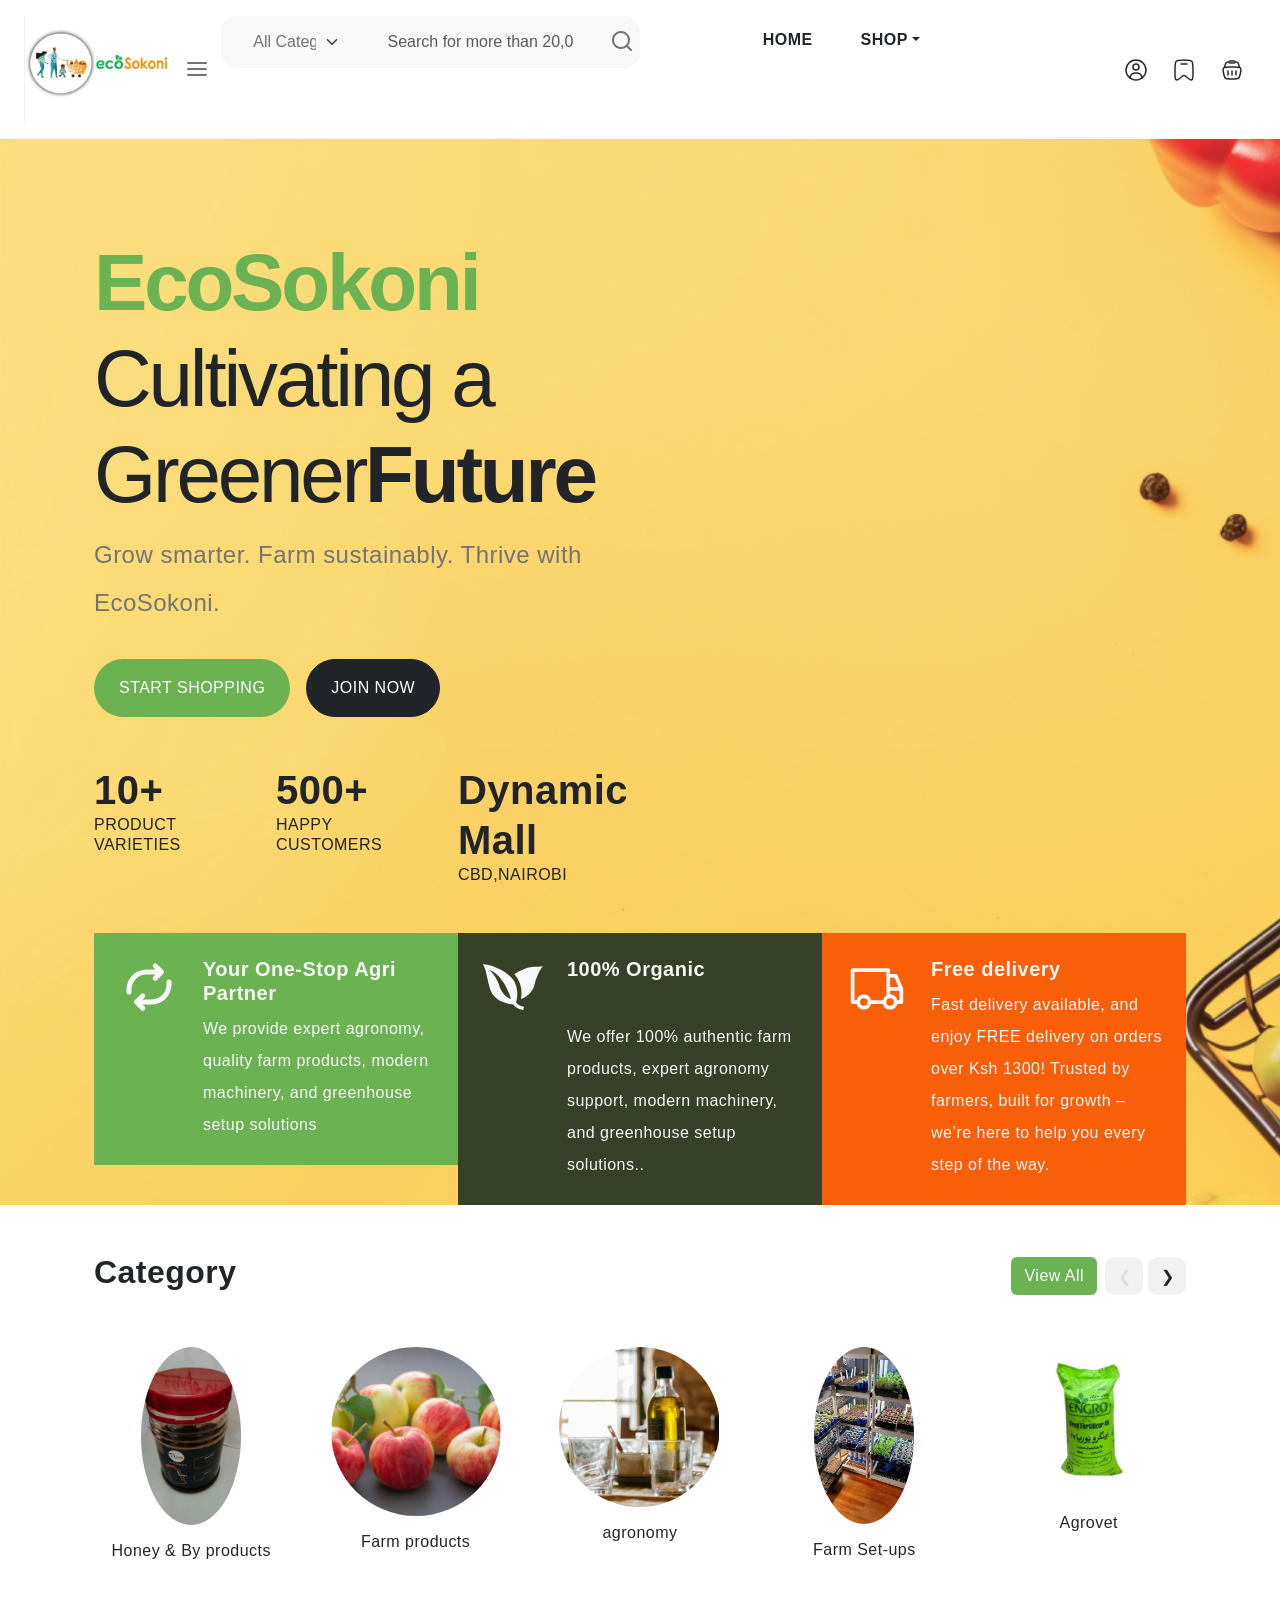
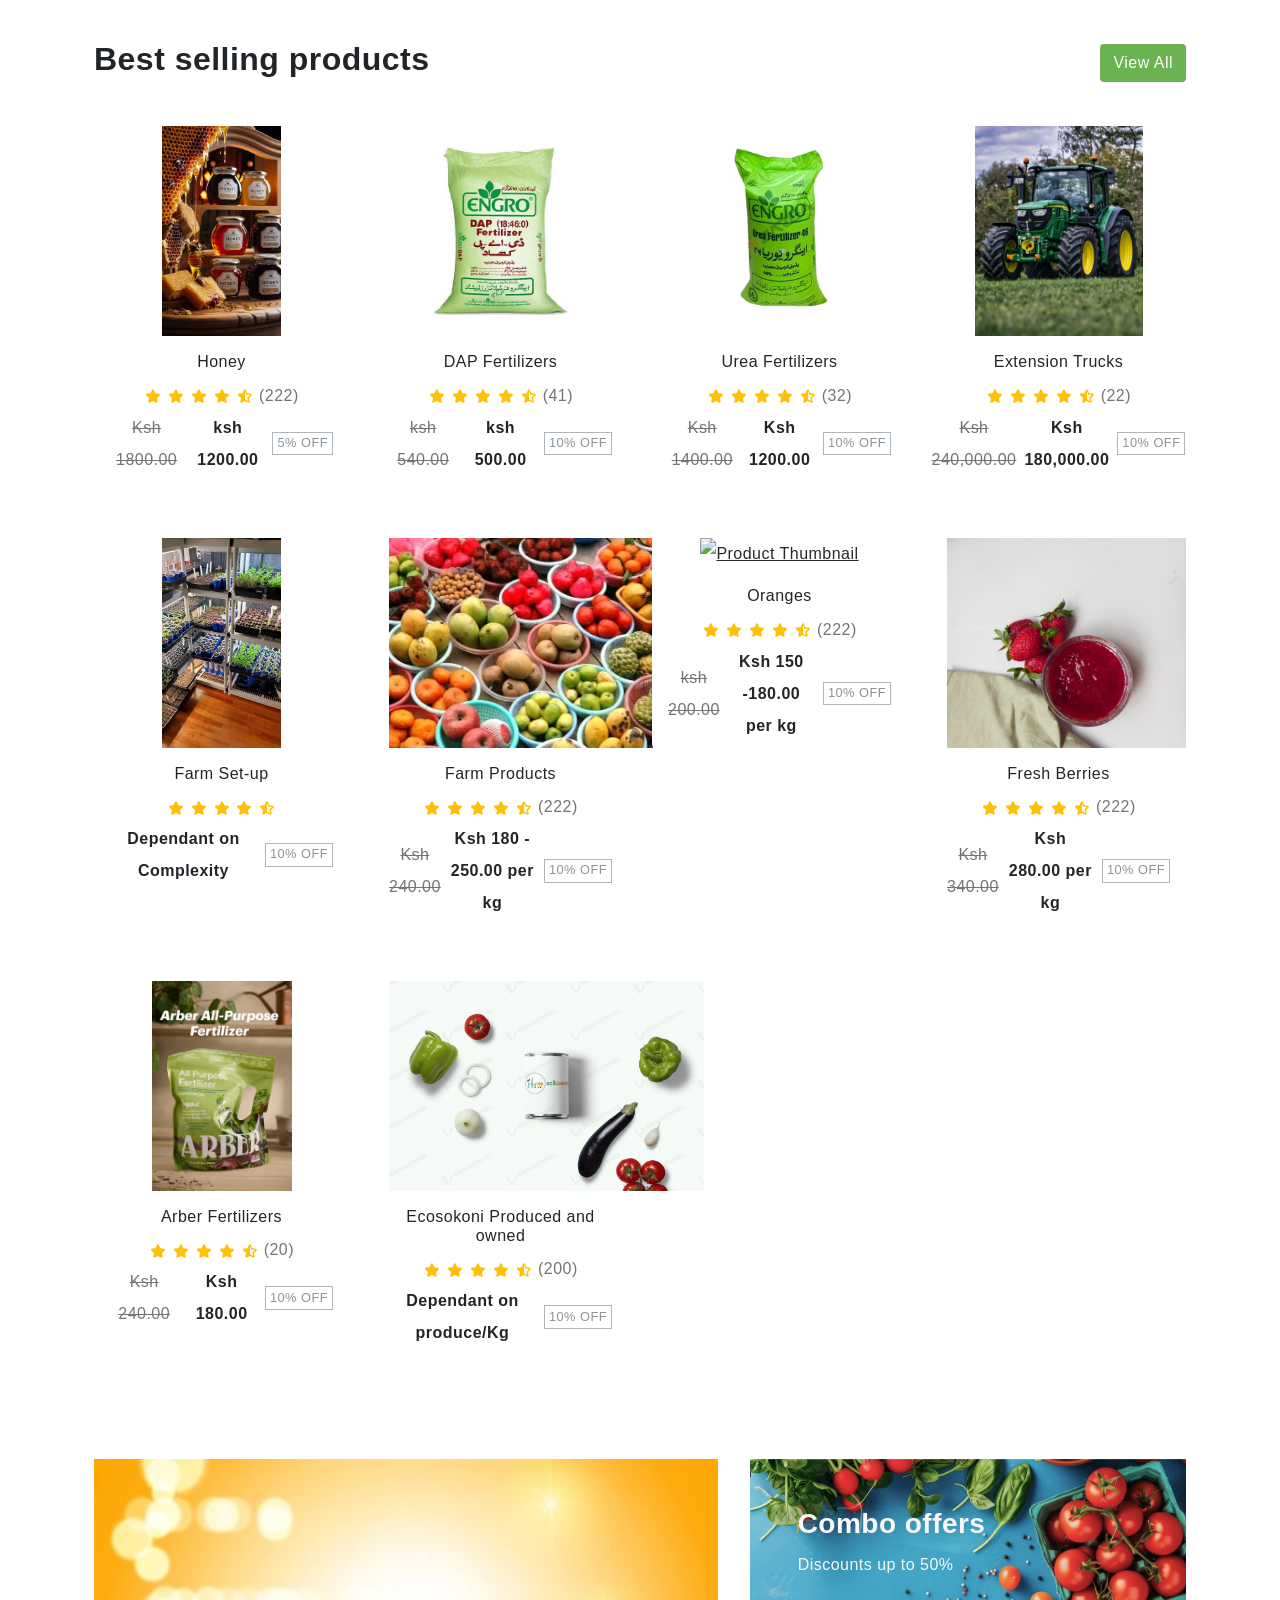
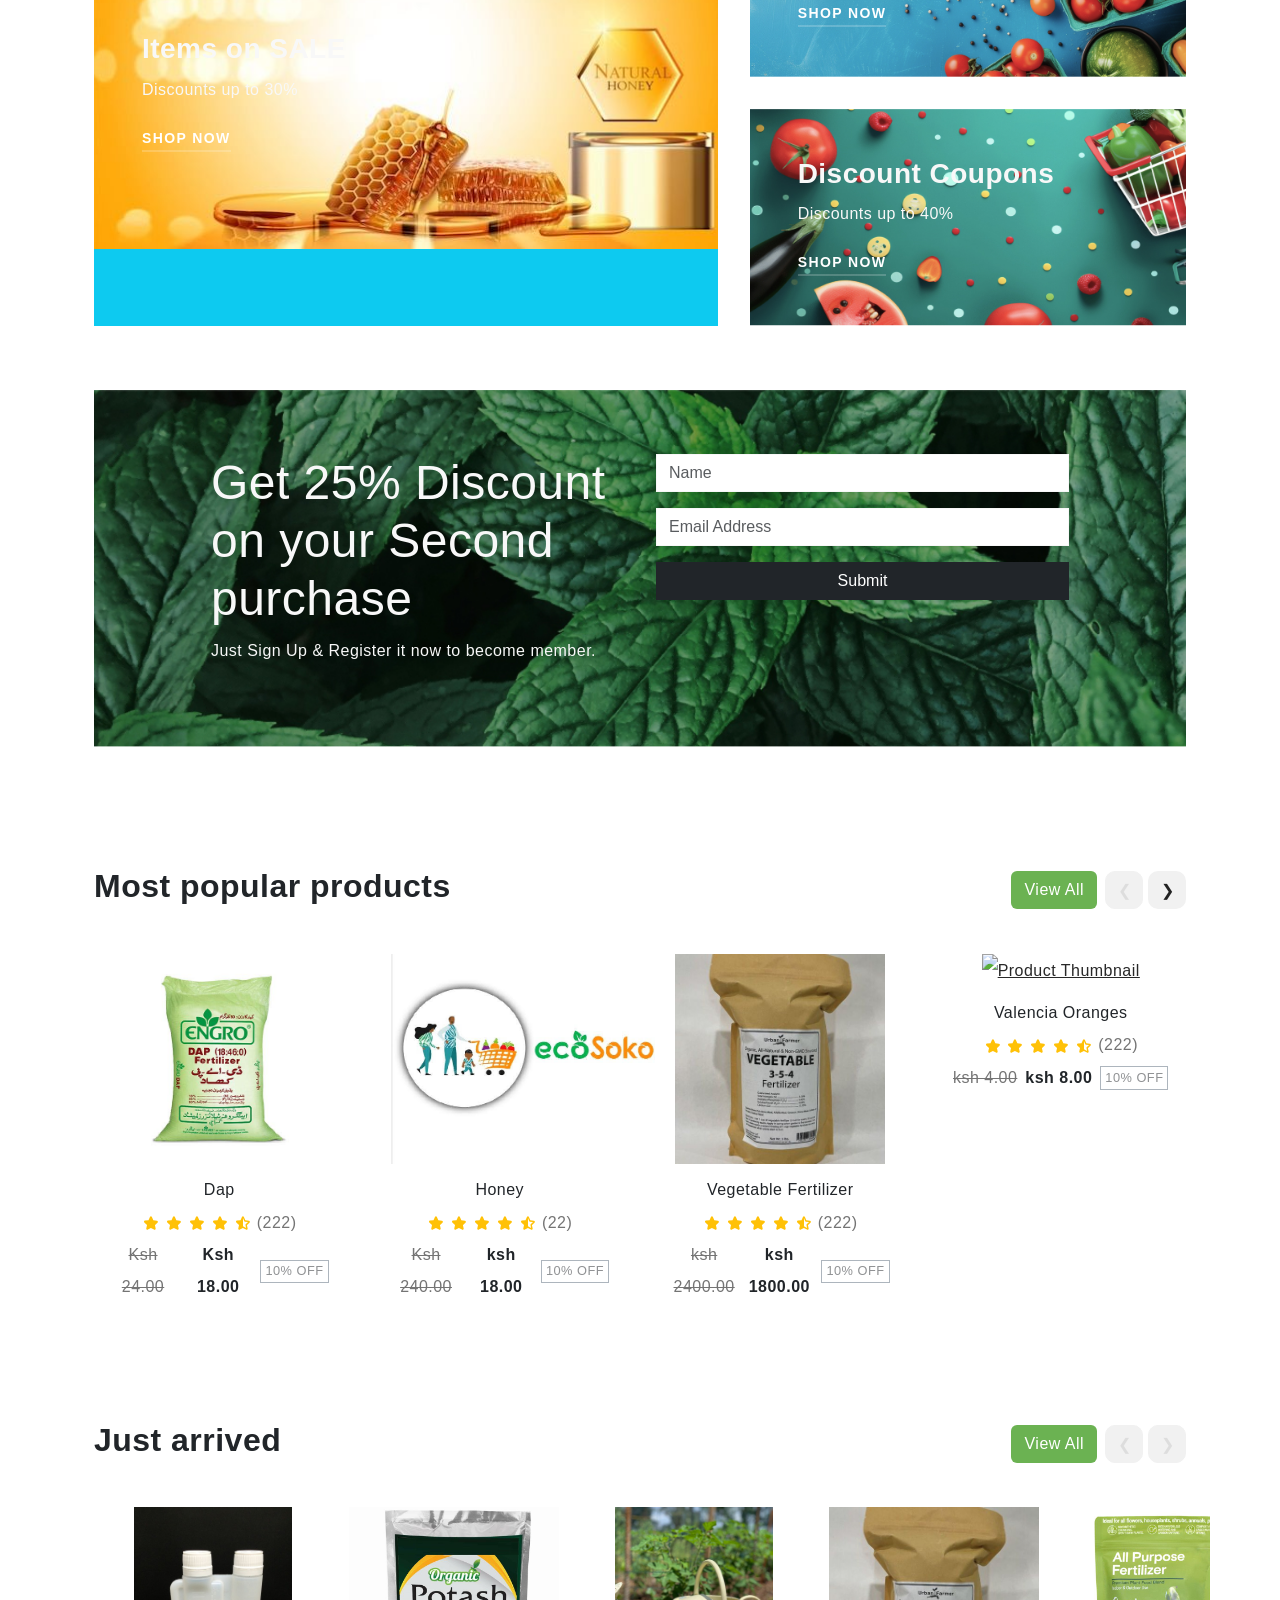
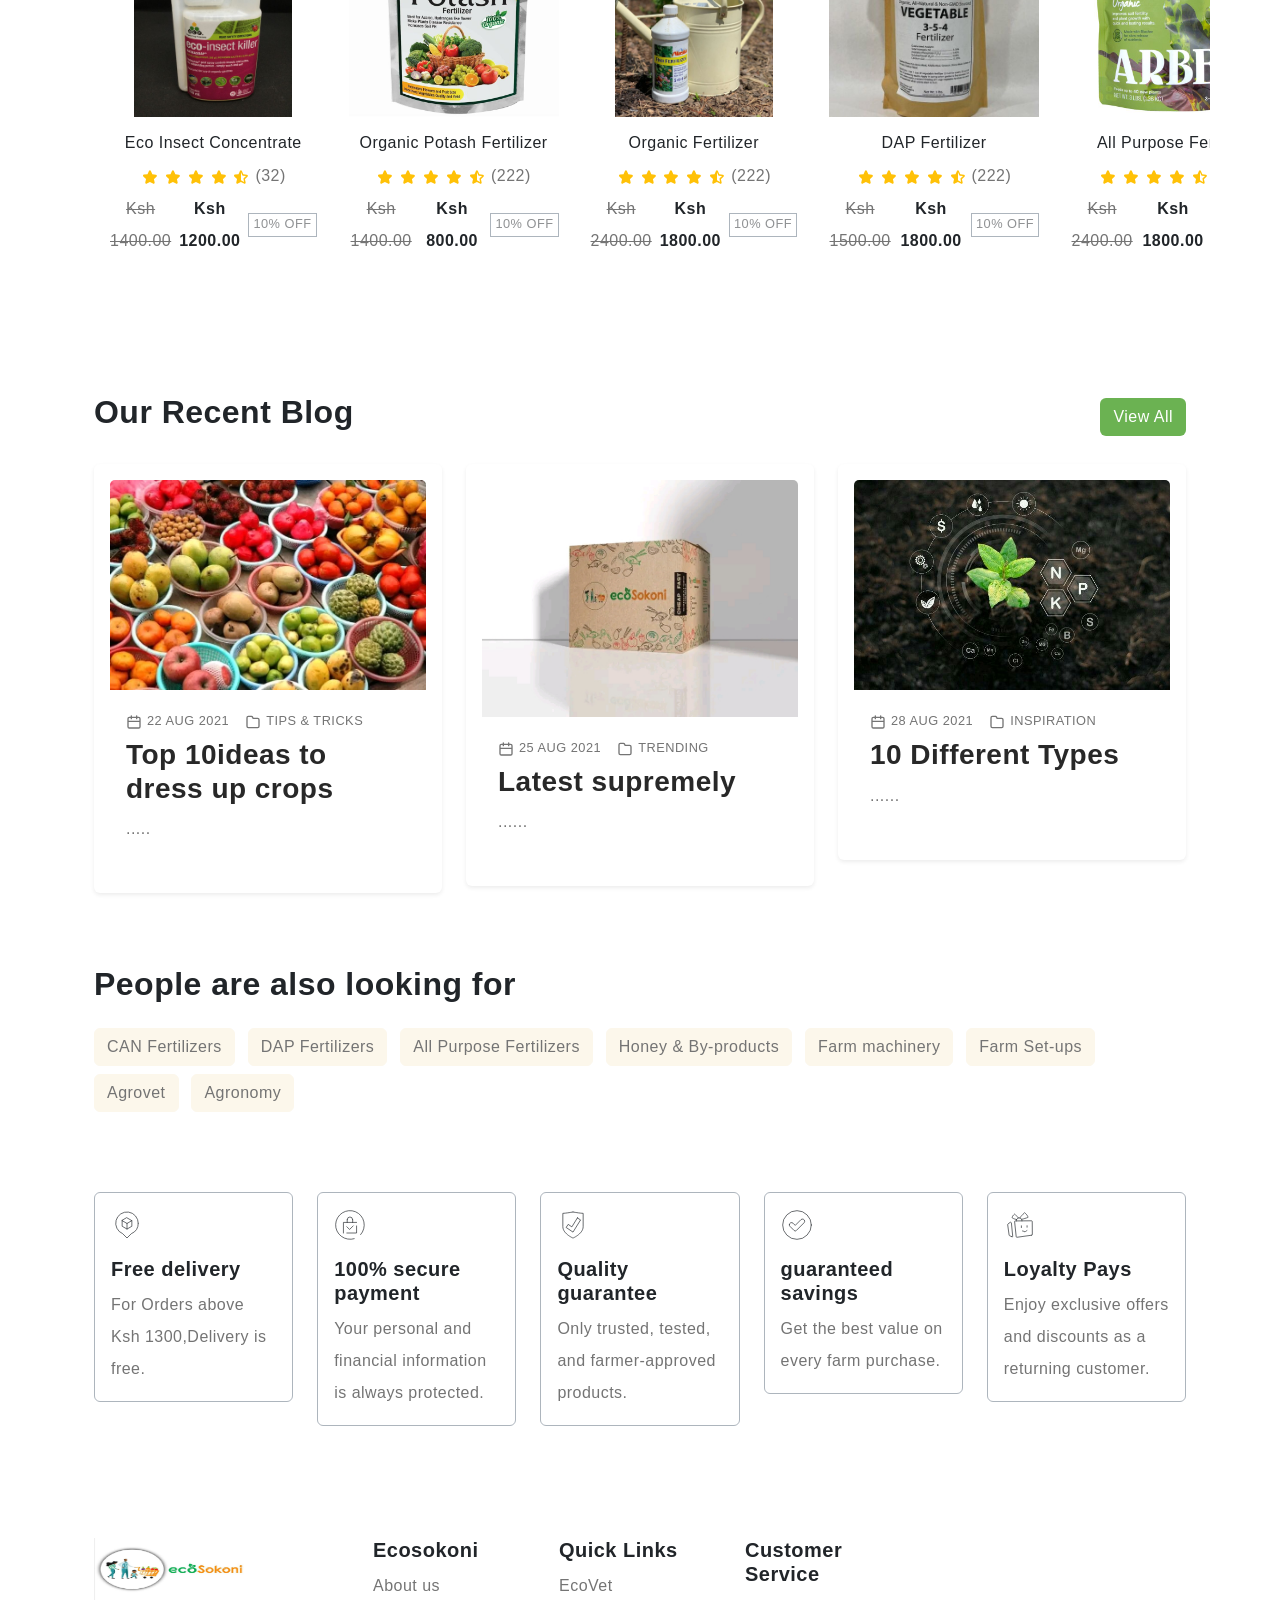
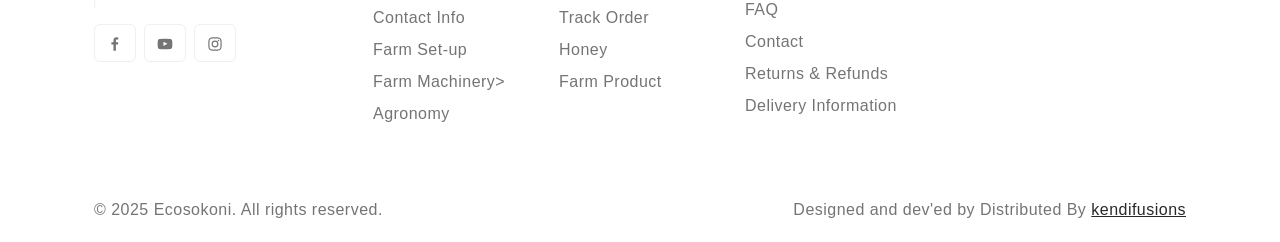
==== commit 9356cee3: "typos" ====
--- a/index.html
+++ b/index.html
@@ -1,7 +1,7 @@
 <!DOCTYPE html>
 <html lang="en">
   <head>
-    <title>Eco-Sokoni</title>
+    <title>Ecosokoni</title>
     <meta charset="utf-8">
     <meta http-equiv="X-UA-Compatible" content="IE=edge">
     <meta name="viewport" content="width=device-width, initial-scale=1.0">
@@ -73,11 +73,7 @@
       </defs>
     </svg>
 
-    <div class="preloader-wrapper">
-      <div class="preloader">
-      </div>
-    </div>
-
+    
     <div class="offcanvas offcanvas-end" data-bs-scroll="true" tabindex="-1" id="offcanvasCart">
       <div class="offcanvas-header justify-content-center">
         <button type="button" class="btn-close" data-bs-dismiss="offcanvas" aria-label="Close"></button>
@@ -283,8 +279,8 @@
       <div class="container-lg">
         <div class="row">
           <div class="col-lg-6 pt-5 mt-5">
-            <h2 class="display-1 ls-1"><span class="fw-bold text-primary">Eco-Sokoni</span> Cultivating a Greener<span class="fw-bold">Future </span></h2>
-            <p class="fs-4">Grow smarter. Farm sustainably. Thrive with Eco Sokoni.</p>
+            <h2 class="display-1 ls-1"><span class="fw-bold text-primary">EcoSokoni</span> Cultivating a Greener<span class="fw-bold">Future </span></h2>
+            <p class="fs-4">Grow smarter. Farm sustainably. Thrive with EcoSokoni.</p>
             <div class="d-flex gap-3">
               <a href="honey.html" class="btn btn-primary text-uppercase fs-6 rounded-pill px-4 py-3 mt-3">Start Shopping</a>
               <a href="contact.html" class="btn btn-dark text-uppercase fs-6 rounded-pill px-4 py-3 mt-3">Join Now</a>
@@ -778,7 +774,7 @@
                     </a>
                   </figure>
                   <div class="d-flex flex-column text-center">
-                    <h3 class="fs-6 fw-normal">Eco-Sokoni Produced and owned</h3>
+                    <h3 class="fs-6 fw-normal">Ecosokoni Produced and owned</h3>
                     <div>
                       <span class="rating">
                         <svg width="18" height="18" class="text-warning"><use xlink:href="#star-full"></use></svg>
@@ -1732,7 +1728,7 @@
 
           <div class="col-md-2 col-sm-6">
             <div class="footer-menu">
-              <h5 class="widget-title">Eco-Sokoni</h5>
+              <h5 class="widget-title">Ecosokoni</h5>
               <ul class="menu-list list-unstyled">
                 <li class="menu-item">
                   <a href="index.html" class="nav-link">About us</a>
@@ -1803,10 +1799,10 @@
       <div class="container-lg">
         <div class="row">
           <div class="col-md-6 copyright">
-            <p>© 2025 Eco-Sokoni. All rights reserved.</p>
+            <p>© 2025 Ecosokoni. All rights reserved.</p>
           </div>
           <div class="col-md-6 credit-link text-start text-md-end">
-            <p>Designed and dev'ed by <a href="kendifusions.netlify.app"></a> Distributed By <a href="Eco-sokoni.netlify.app">kendifusions</a> </p>
+            <p>Designed and dev'ed by <a href="kendifusions.netlify.app"></a> Distributed By <a href="Ecosokoni.netlify.app">kendifusions</a> </p>
           </div>
         </div>
       </div>
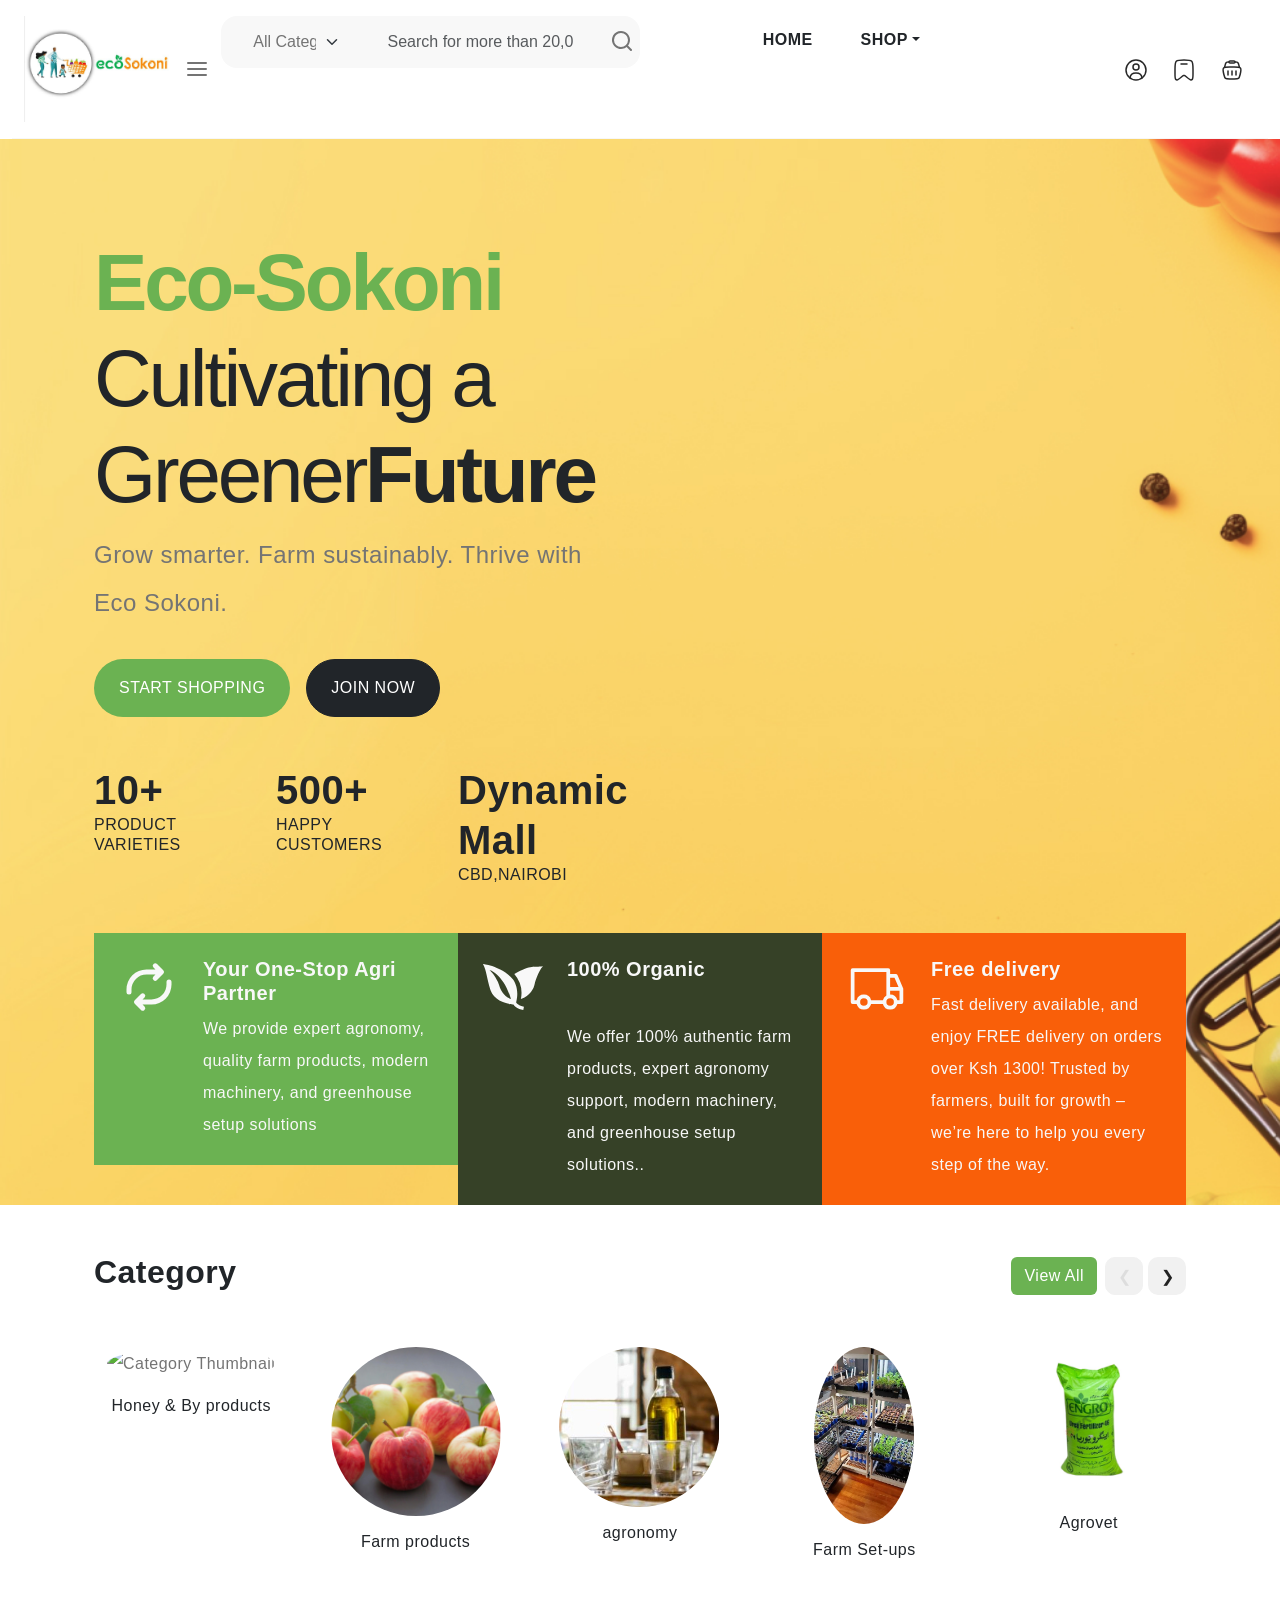
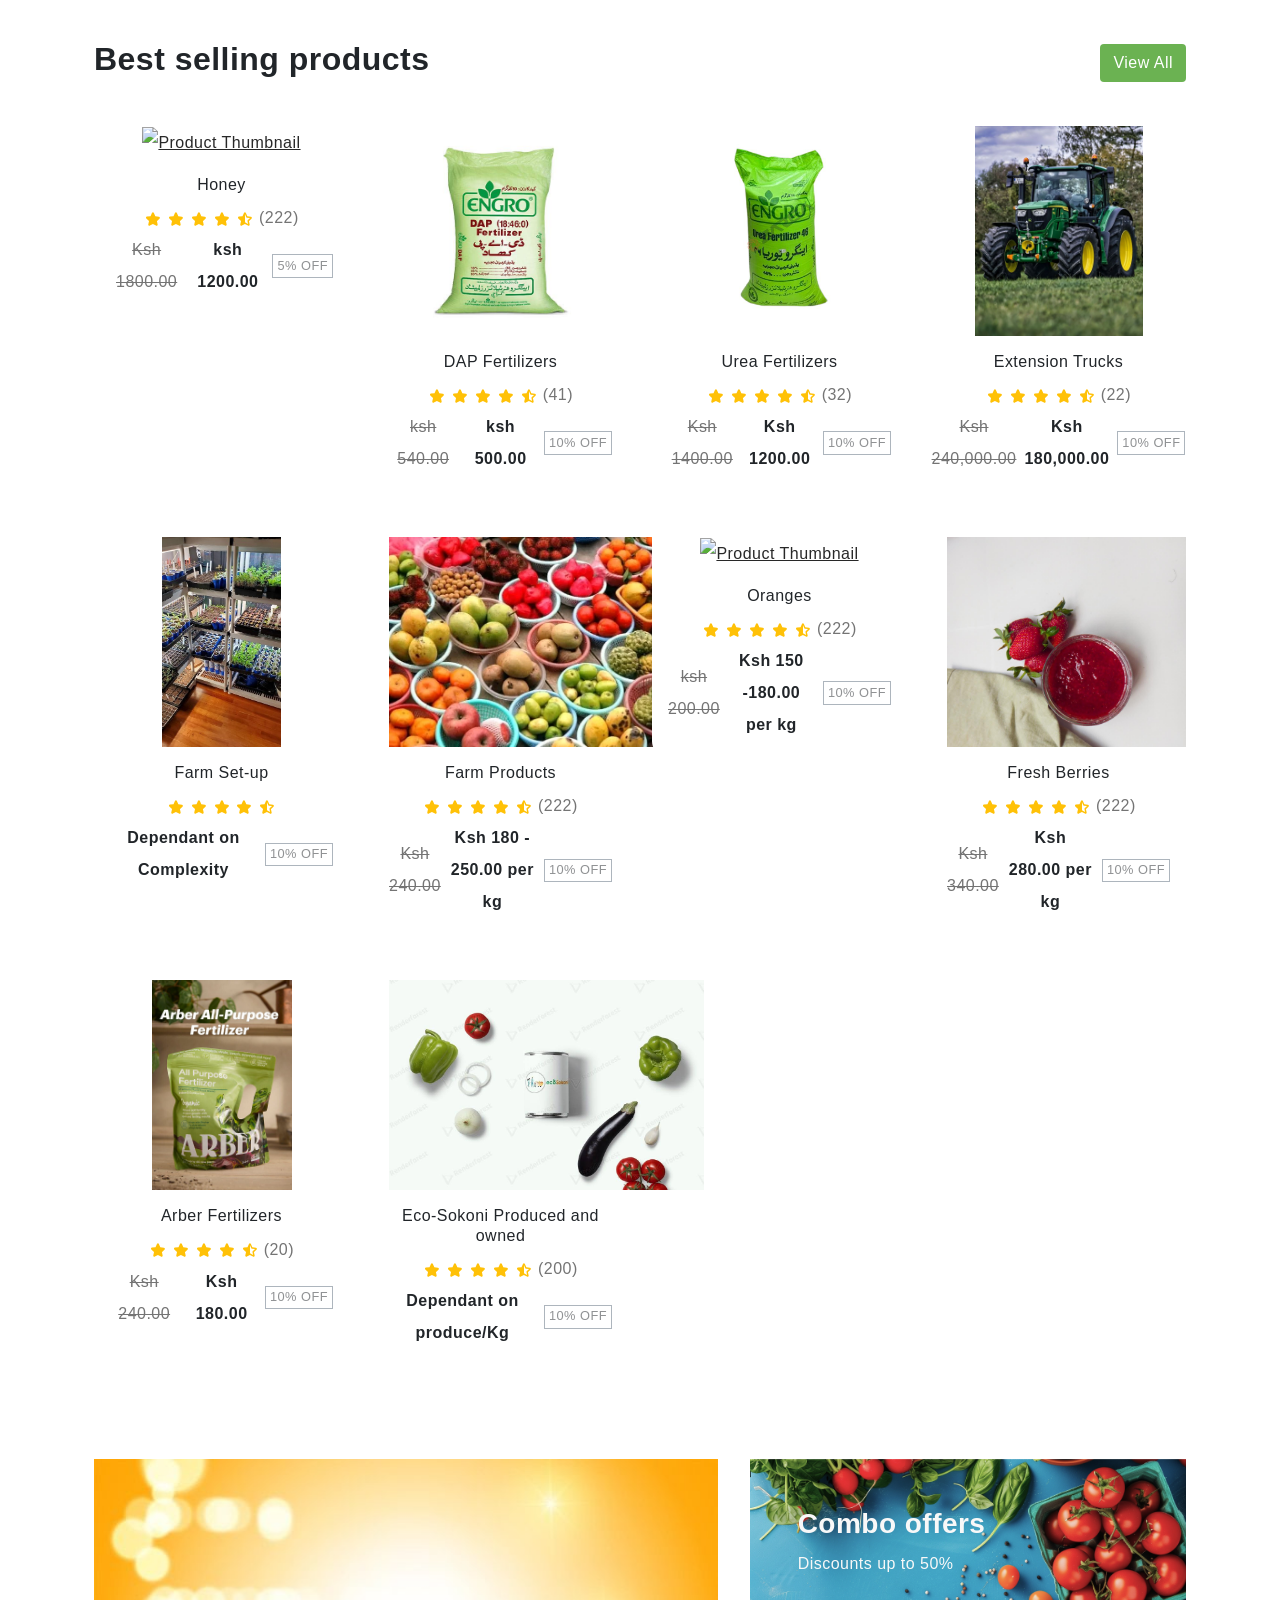
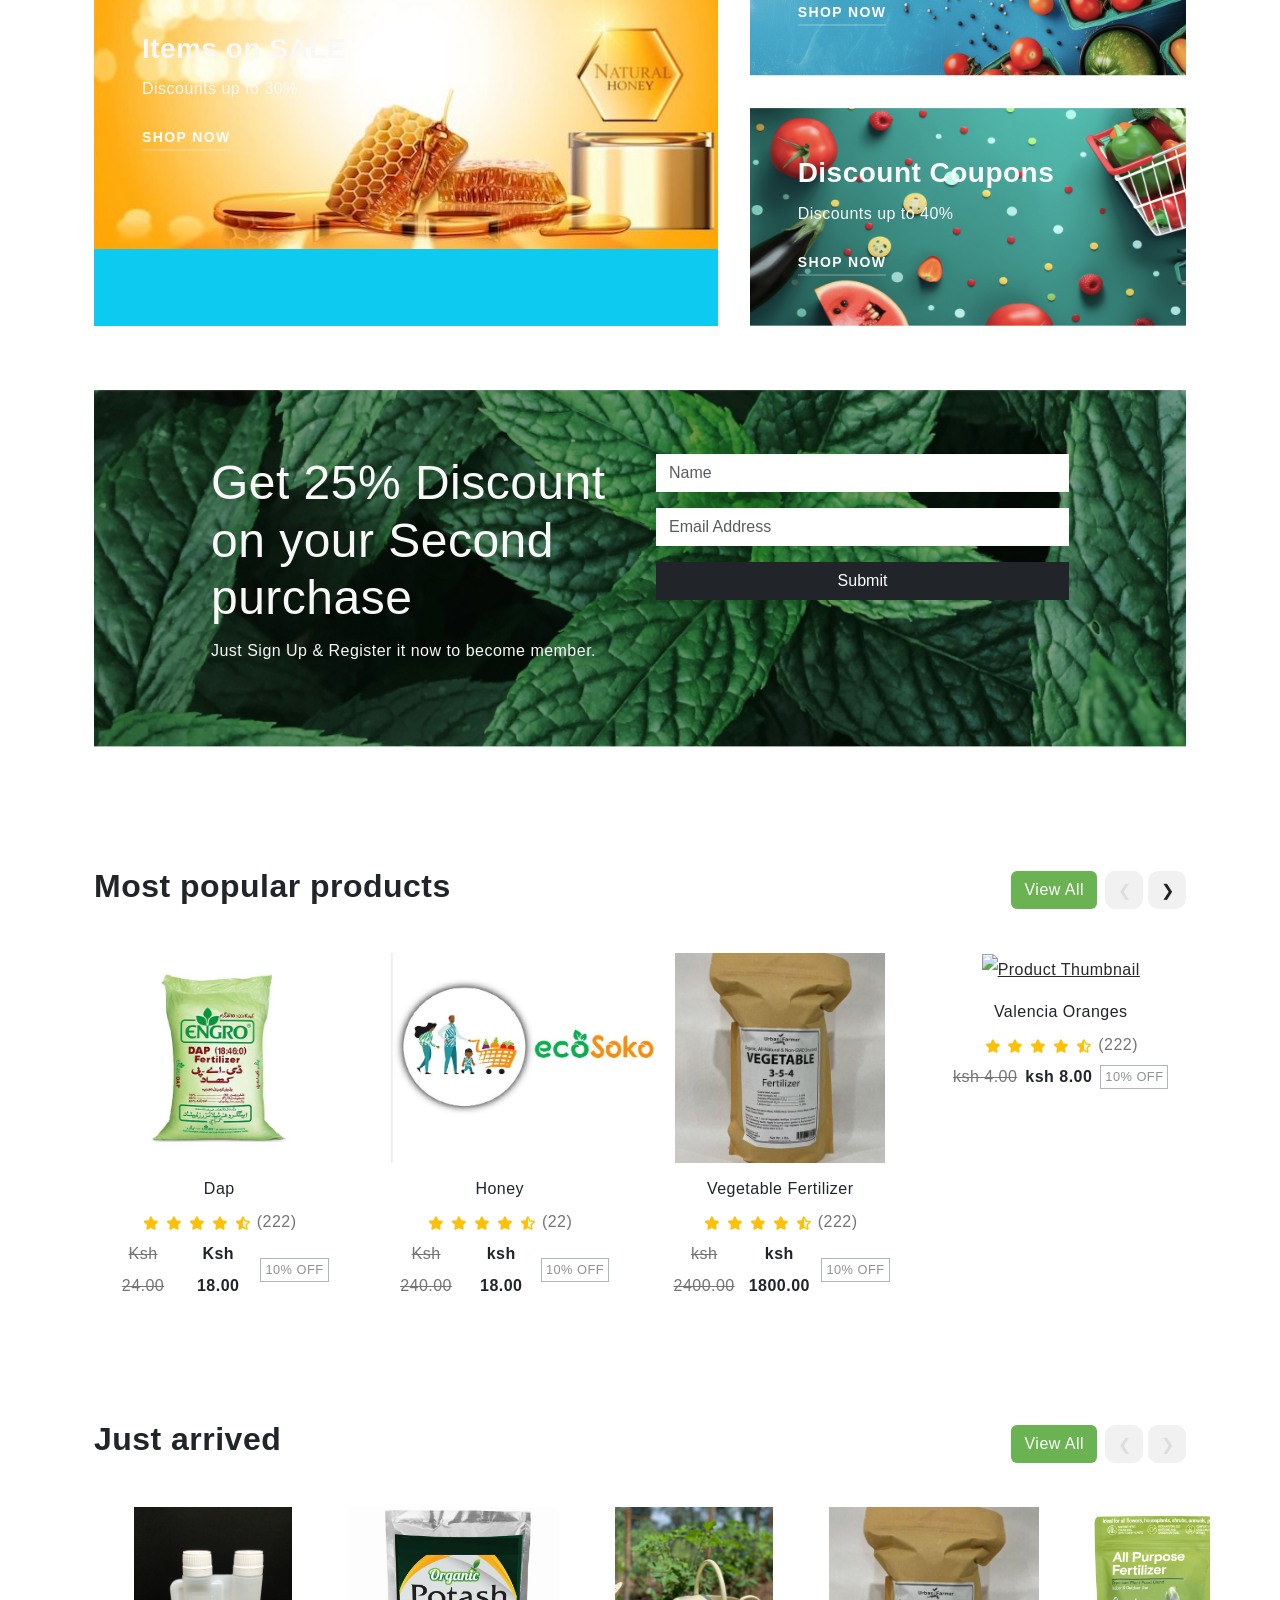
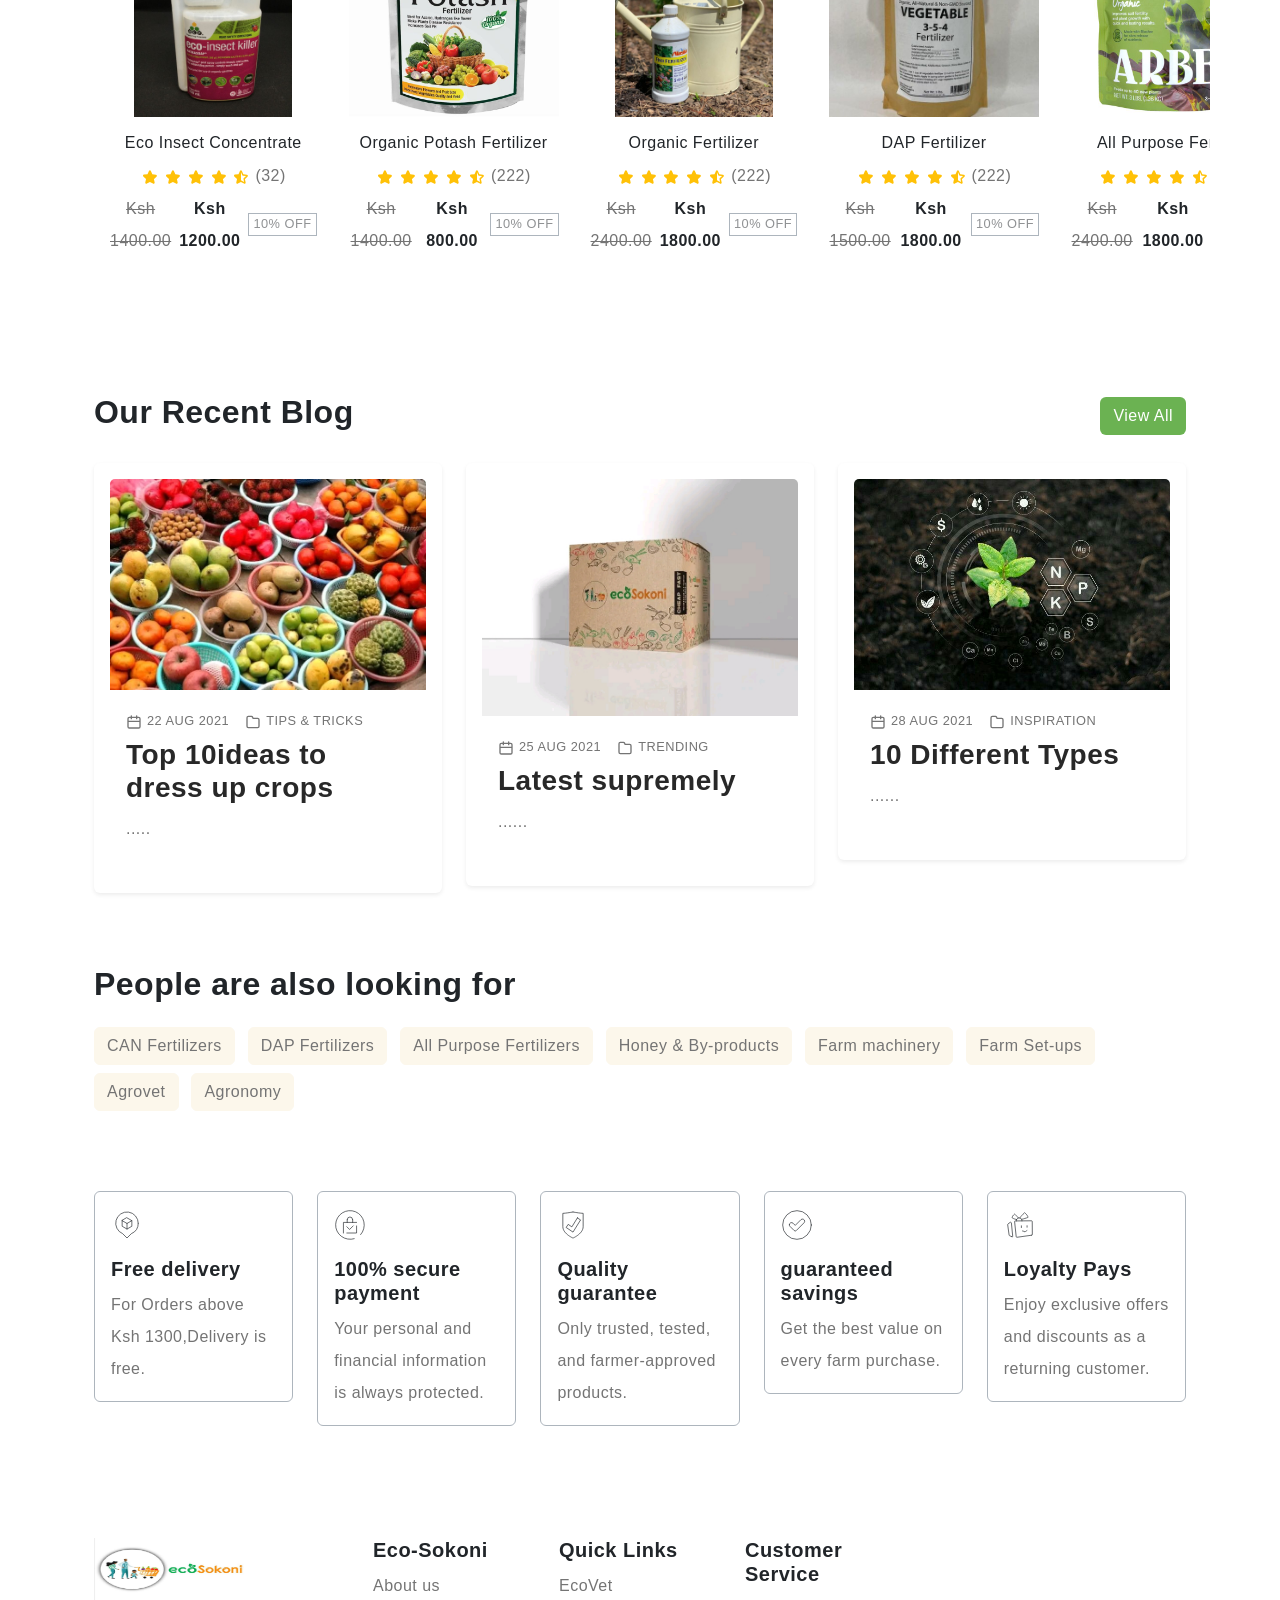
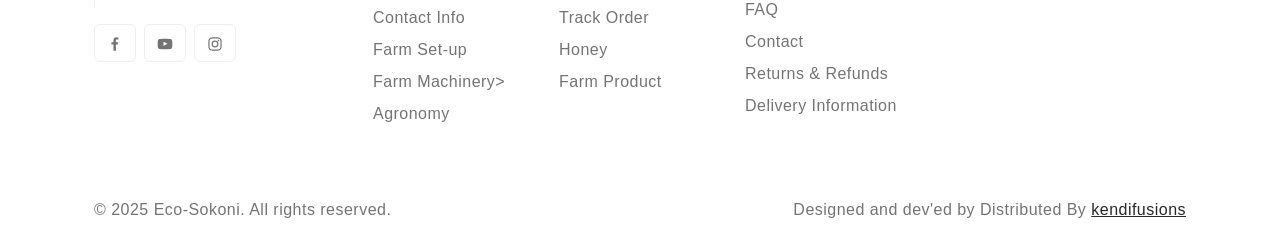
==== commit 531f9657: "in dex" ====
--- a/index.html
+++ b/index.html
@@ -1,7 +1,7 @@
 <!DOCTYPE html>
 <html lang="en">
   <head>
-    <title>Ecosokoni</title>
+    <title>Eco-Sokoni</title>
     <meta charset="utf-8">
     <meta http-equiv="X-UA-Compatible" content="IE=edge">
     <meta name="viewport" content="width=device-width, initial-scale=1.0">
@@ -73,7 +73,11 @@
       </defs>
     </svg>
 
-    
+    <div class="preloader-wrapper">
+      <div class="preloader">
+      </div>
+    </div>
+
     <div class="offcanvas offcanvas-end" data-bs-scroll="true" tabindex="-1" id="offcanvasCart">
       <div class="offcanvas-header justify-content-center">
         <button type="button" class="btn-close" data-bs-dismiss="offcanvas" aria-label="Close"></button>
@@ -279,8 +283,8 @@
       <div class="container-lg">
         <div class="row">
           <div class="col-lg-6 pt-5 mt-5">
-            <h2 class="display-1 ls-1"><span class="fw-bold text-primary">EcoSokoni</span> Cultivating a Greener<span class="fw-bold">Future </span></h2>
-            <p class="fs-4">Grow smarter. Farm sustainably. Thrive with EcoSokoni.</p>
+            <h2 class="display-1 ls-1"><span class="fw-bold text-primary">Eco-Sokoni</span> Cultivating a Greener<span class="fw-bold">Future </span></h2>
+            <p class="fs-4">Grow smarter. Farm sustainably. Thrive with Eco Sokoni.</p>
             <div class="d-flex gap-3">
               <a href="honey.html" class="btn btn-primary text-uppercase fs-6 rounded-pill px-4 py-3 mt-3">Start Shopping</a>
               <a href="contact.html" class="btn btn-dark text-uppercase fs-6 rounded-pill px-4 py-3 mt-3">Join Now</a>
@@ -391,7 +395,7 @@
             <div class="category-carousel swiper">
               <div class="swiper-wrapper">
                 <a href="category.html" class="nav-link swiper-slide text-center">
-                  <img src="images/1648300131038.jpg" class="rounded-circle" style="height: auto; width: 100px;" alt="Category Thumbnail">
+                  <img src="images/WhatsApp Image 2025-04-25 at 20.56.39.jpeg" class="rounded-circle" style="height: auto; width: 100px;" alt="Category Thumbnail">
                   <h4 class="fs-6 mt-3 fw-normal category-title">Honey & By products</h4>
                 </a>
                 <a href="category.html" class="nav-link swiper-slide text-center">
@@ -456,7 +460,7 @@
                 <div class="product-item">
                   <figure>
                     <a href="index.html" title="Product Title">
-                      <img src="images/img1 (3).jpg" alt="Product Thumbnail" class="tab-image">
+                      <img src="images/WhatsApp Image 2025-04-25 at 20.56.39.jpeg" alt="Product Thumbnail" class="tab-image">
                     </a>
                   </figure>
                   <div class="d-flex flex-column text-center">
@@ -774,7 +778,7 @@
                     </a>
                   </figure>
                   <div class="d-flex flex-column text-center">
-                    <h3 class="fs-6 fw-normal">Ecosokoni Produced and owned</h3>
+                    <h3 class="fs-6 fw-normal">Eco-Sokoni Produced and owned</h3>
                     <div>
                       <span class="rating">
                         <svg width="18" height="18" class="text-warning"><use xlink:href="#star-full"></use></svg>
@@ -1728,7 +1732,7 @@
 
           <div class="col-md-2 col-sm-6">
             <div class="footer-menu">
-              <h5 class="widget-title">Ecosokoni</h5>
+              <h5 class="widget-title">Eco-Sokoni</h5>
               <ul class="menu-list list-unstyled">
                 <li class="menu-item">
                   <a href="index.html" class="nav-link">About us</a>
@@ -1799,10 +1803,10 @@
       <div class="container-lg">
         <div class="row">
           <div class="col-md-6 copyright">
-            <p>© 2025 Ecosokoni. All rights reserved.</p>
+            <p>© 2025 Eco-Sokoni. All rights reserved.</p>
           </div>
           <div class="col-md-6 credit-link text-start text-md-end">
-            <p>Designed and dev'ed by <a href="kendifusions.netlify.app"></a> Distributed By <a href="Ecosokoni.netlify.app">kendifusions</a> </p>
+            <p>Designed and dev'ed by <a href="kendifusions.netlify.app"></a> Distributed By <a href="Eco-sokoni.netlify.app">kendifusions</a> </p>
           </div>
         </div>
       </div>
